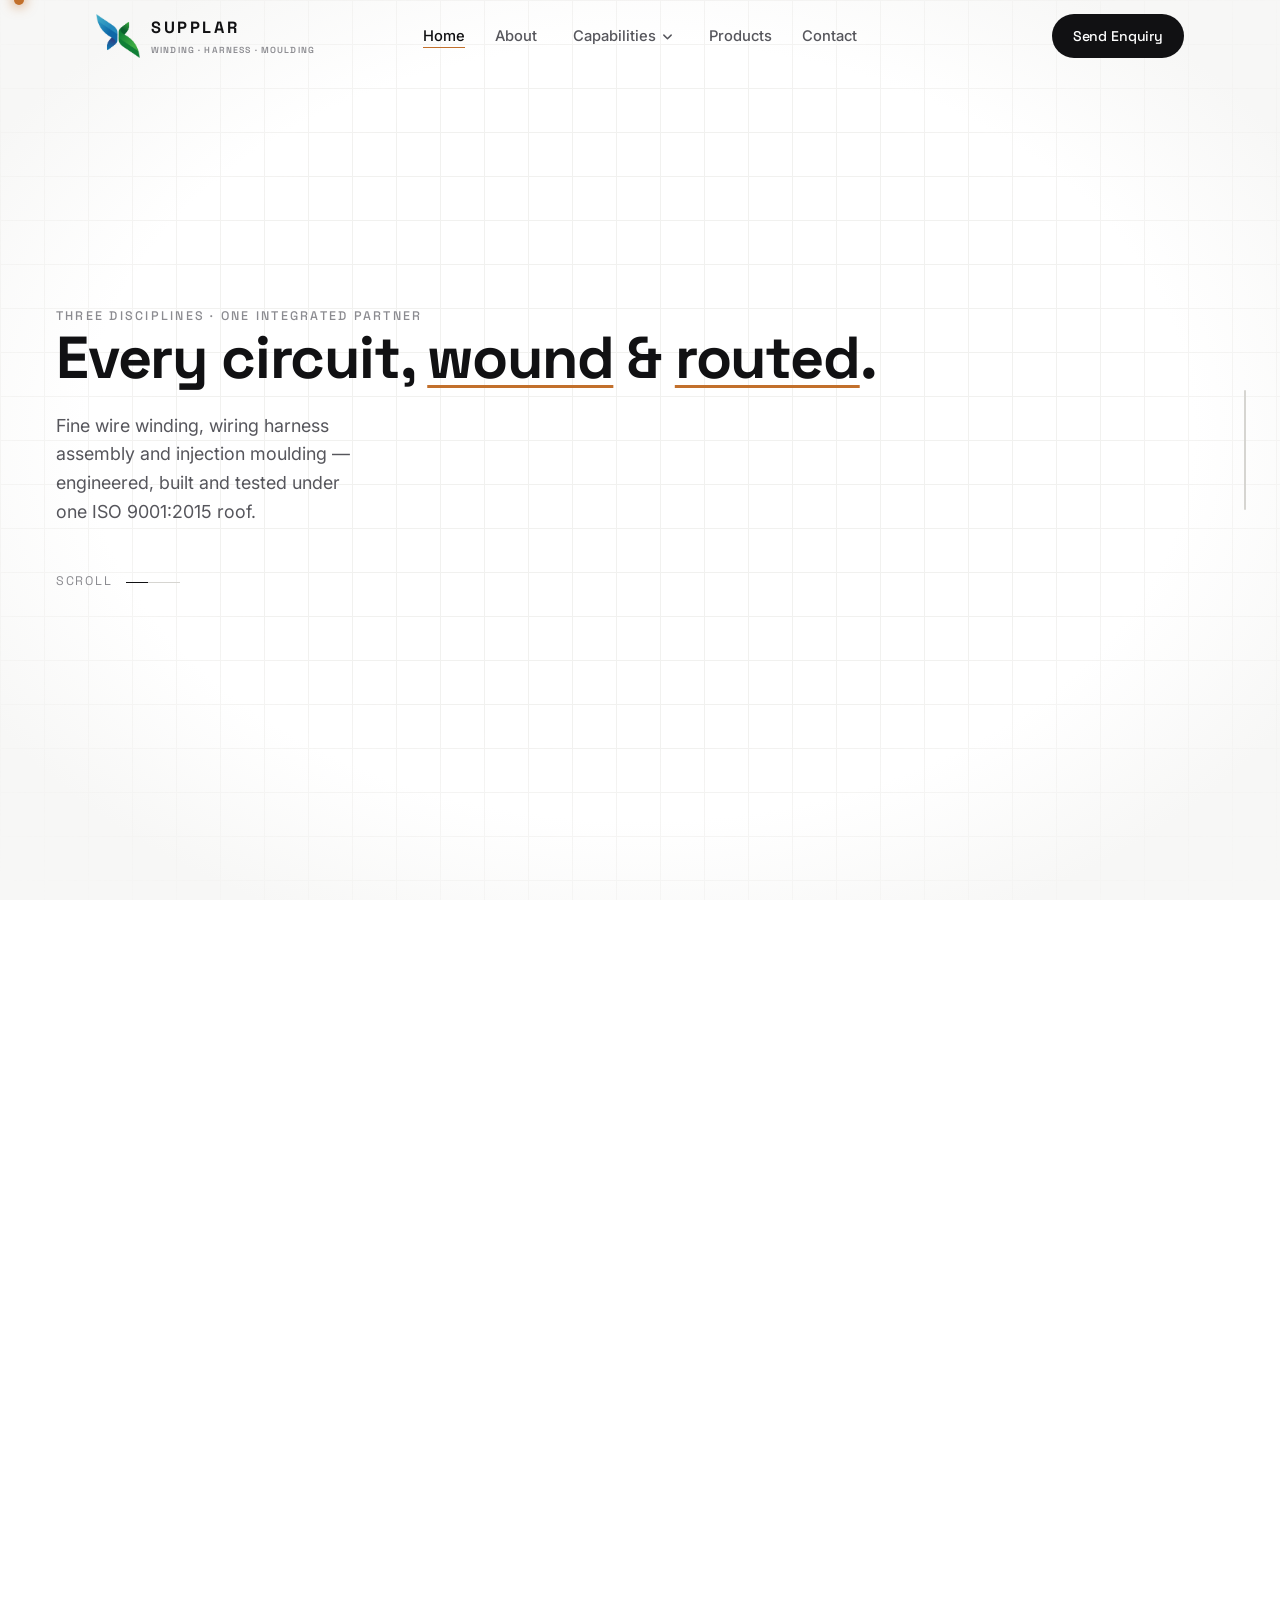
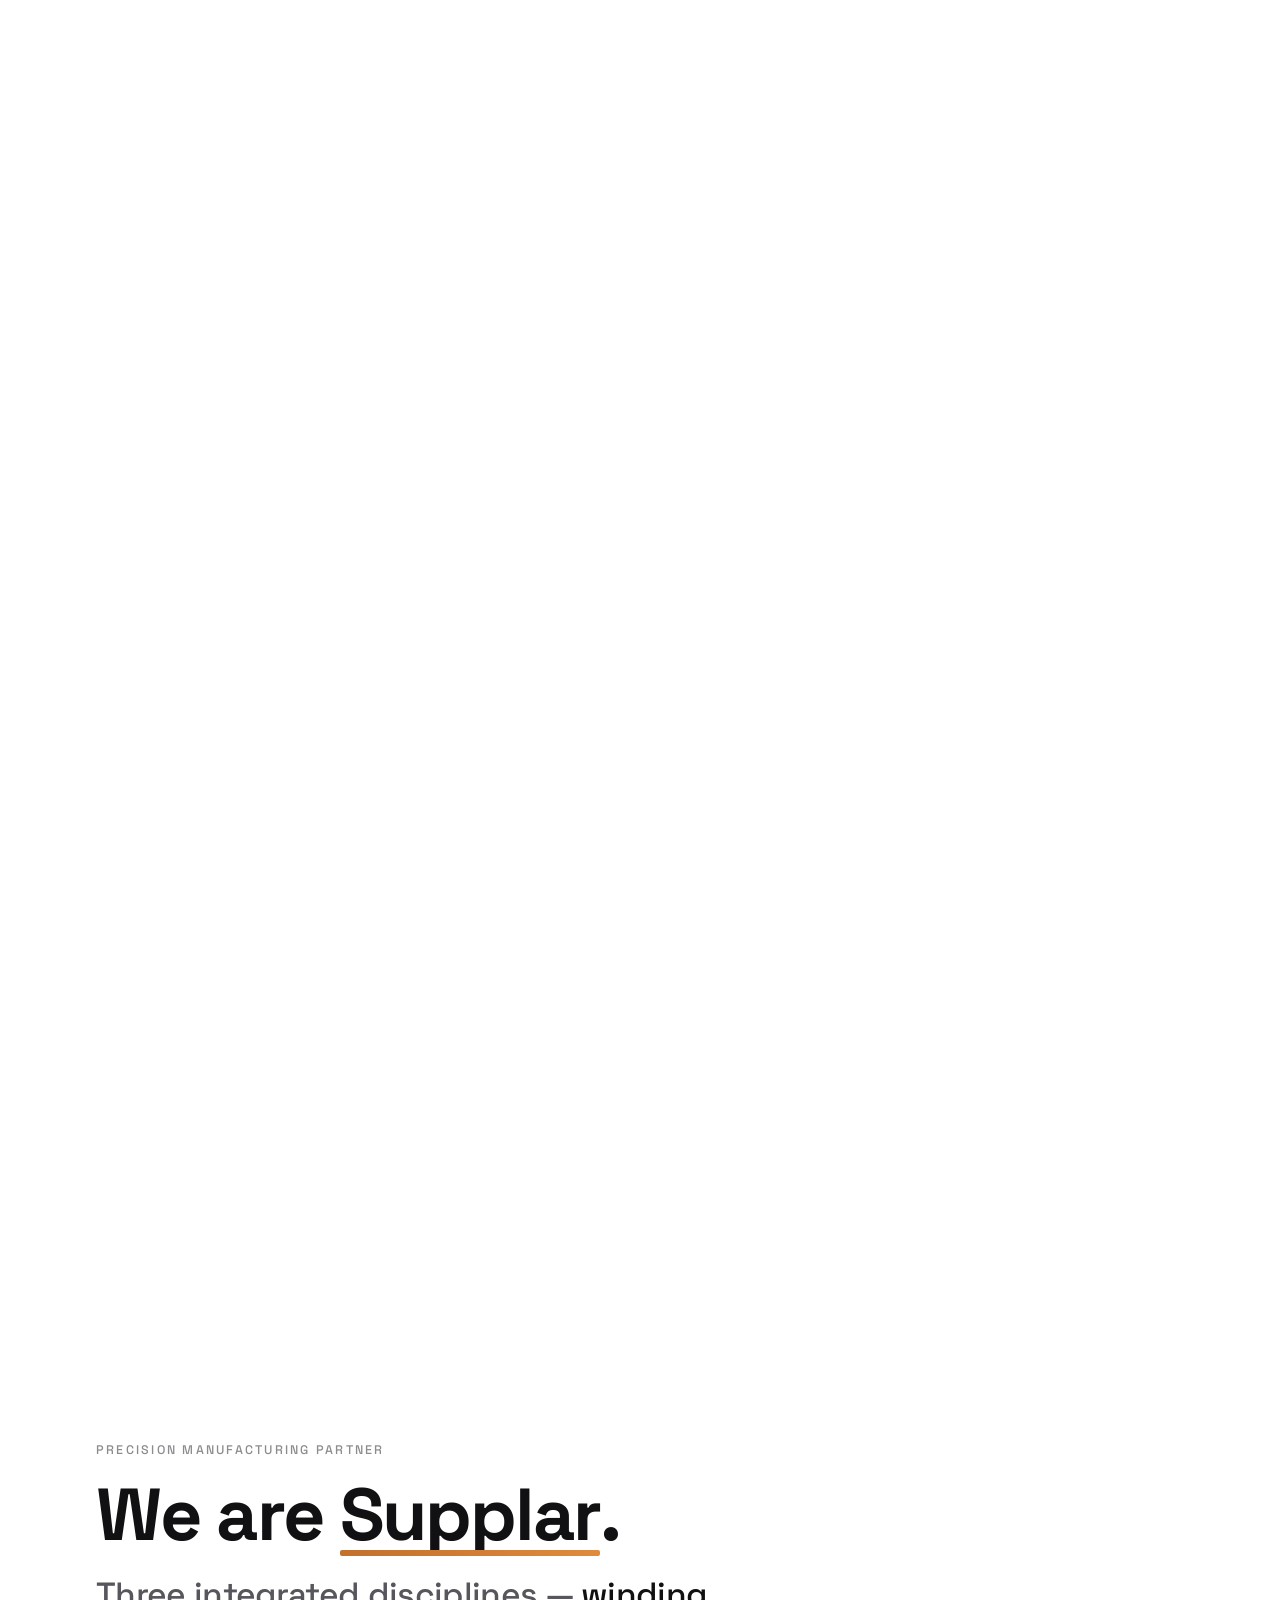
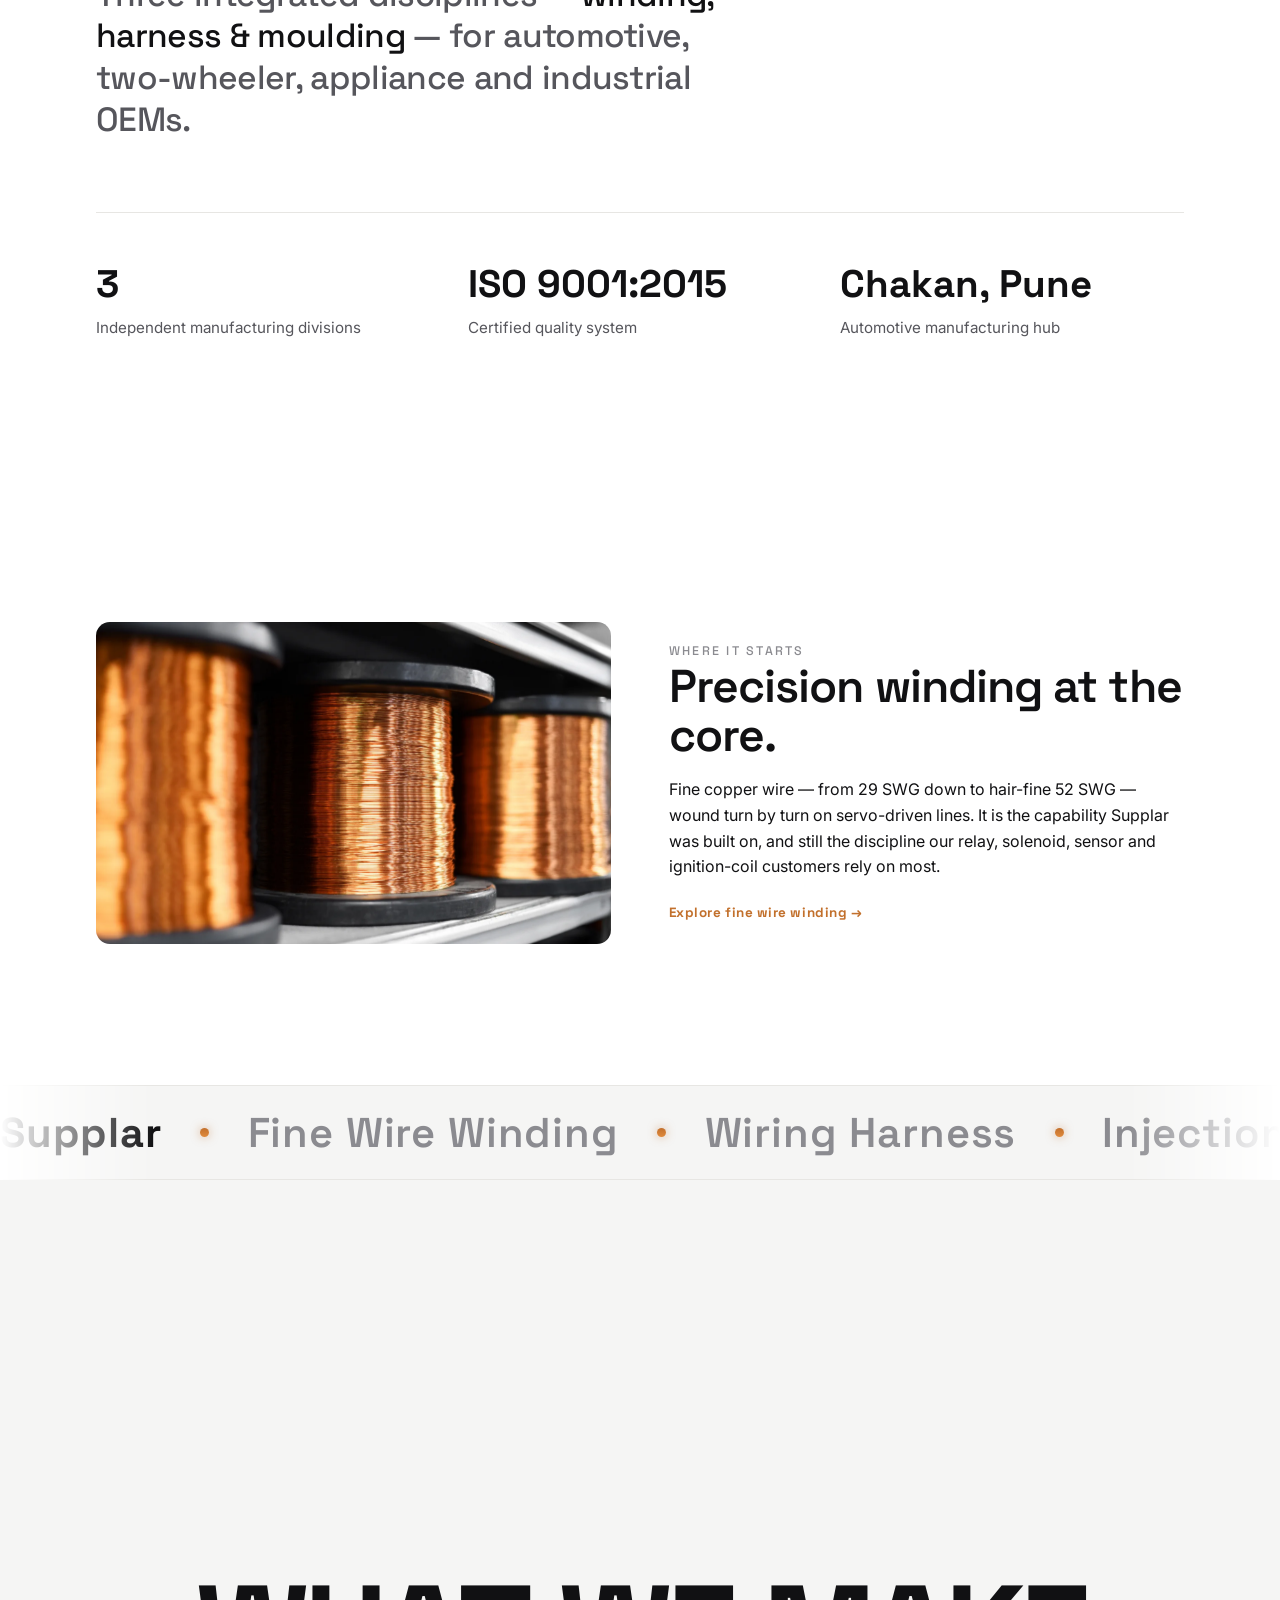
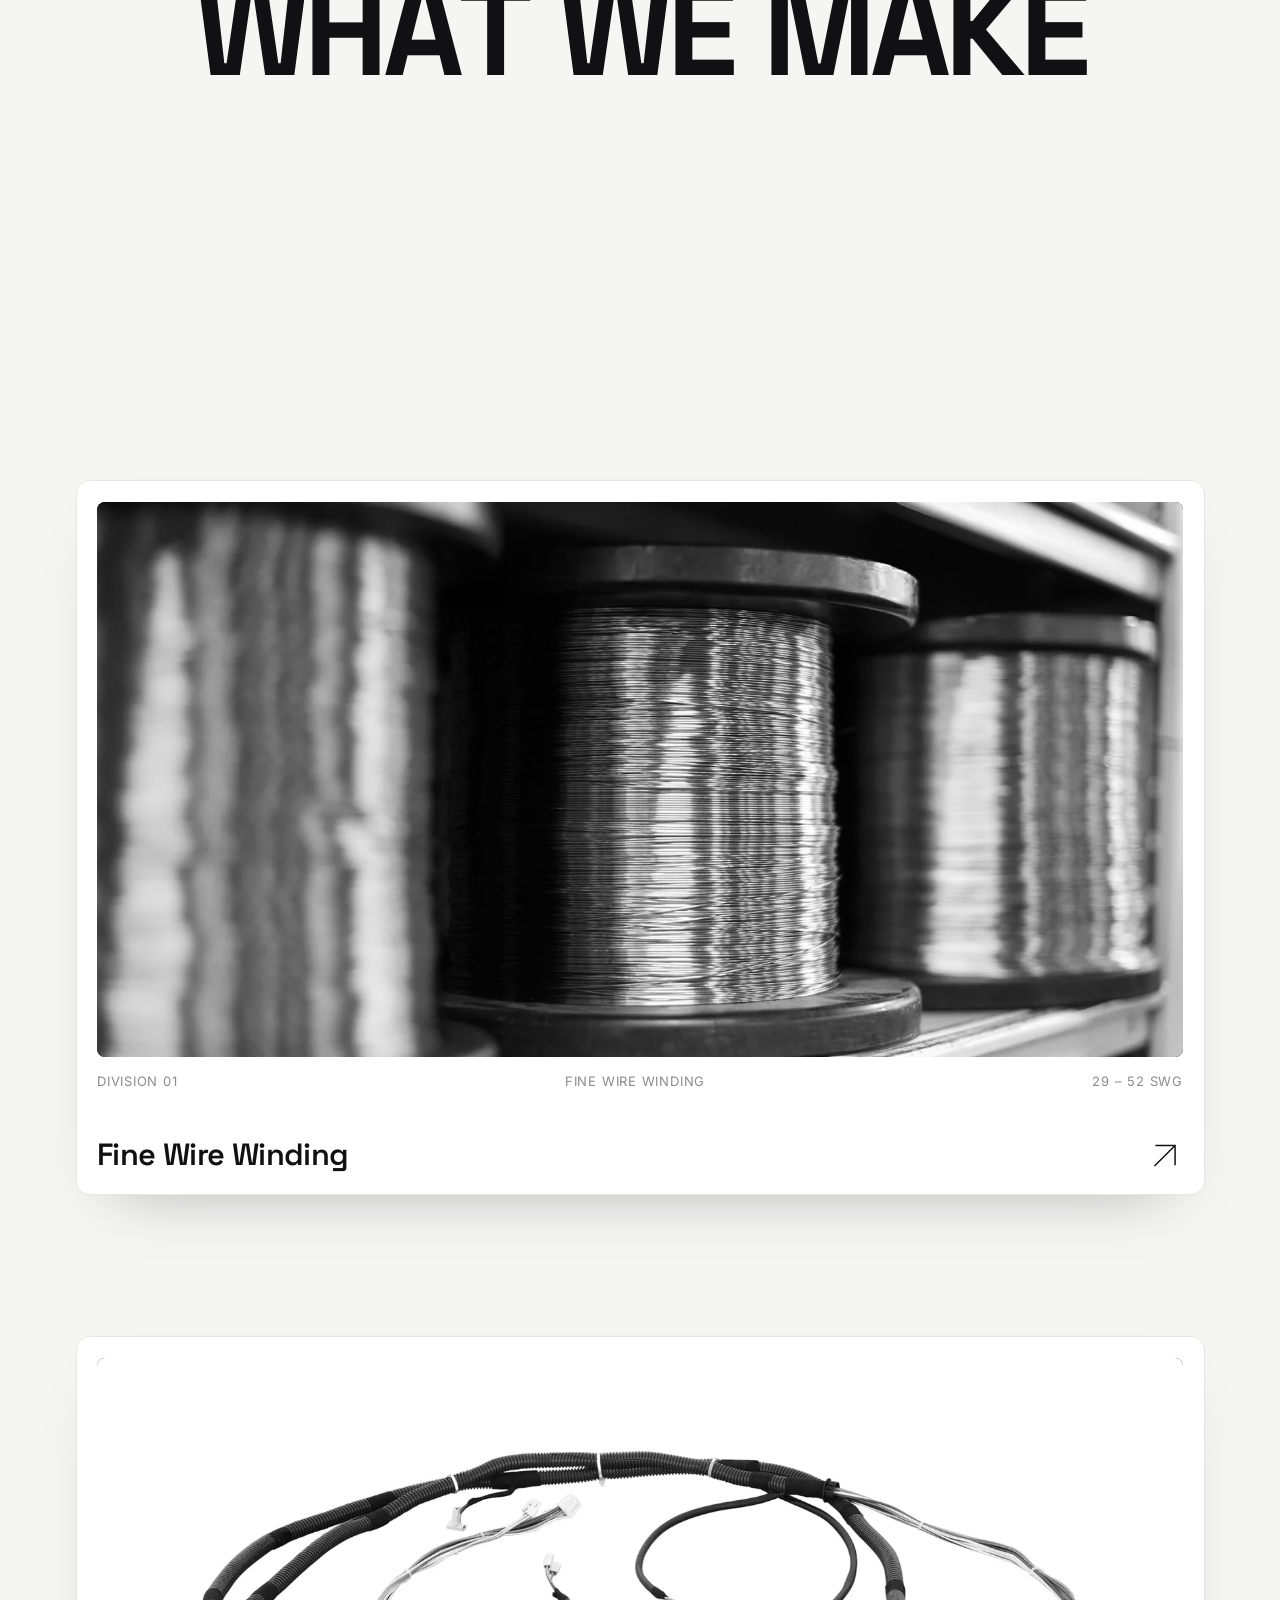
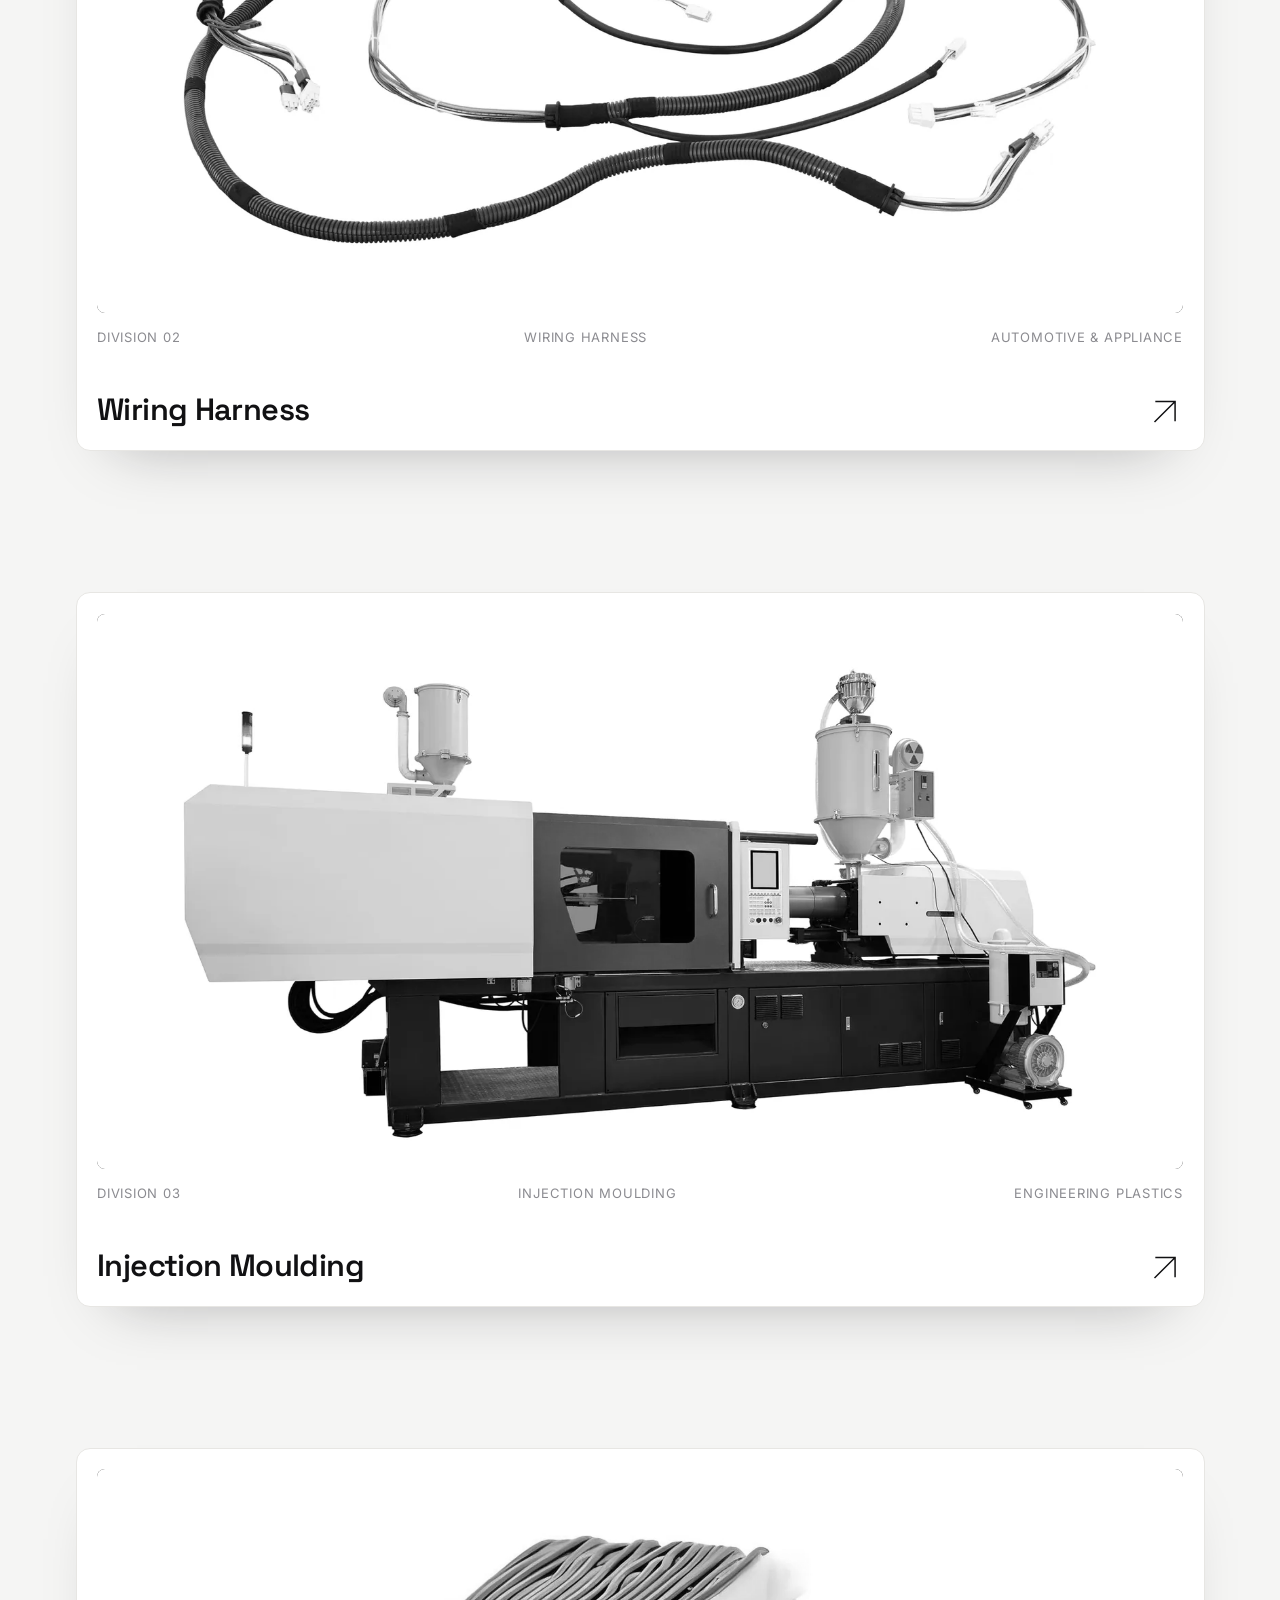
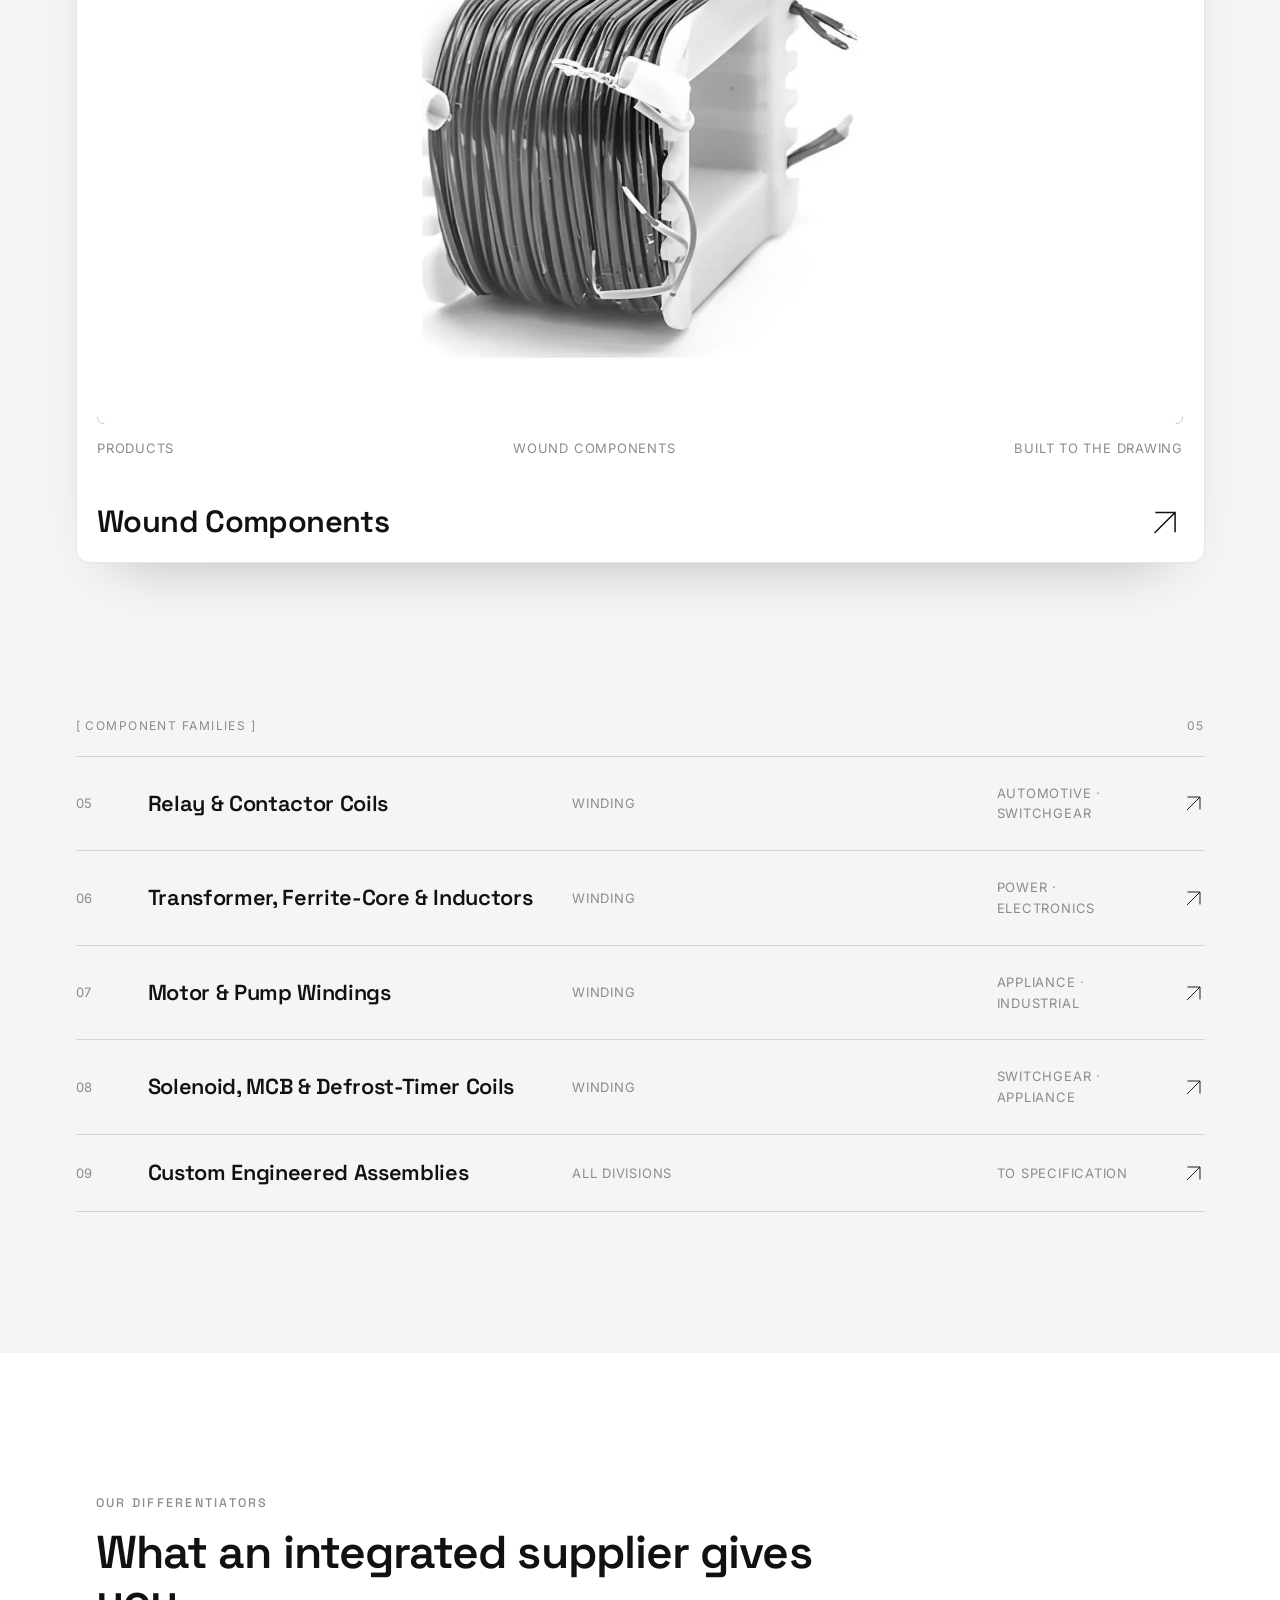
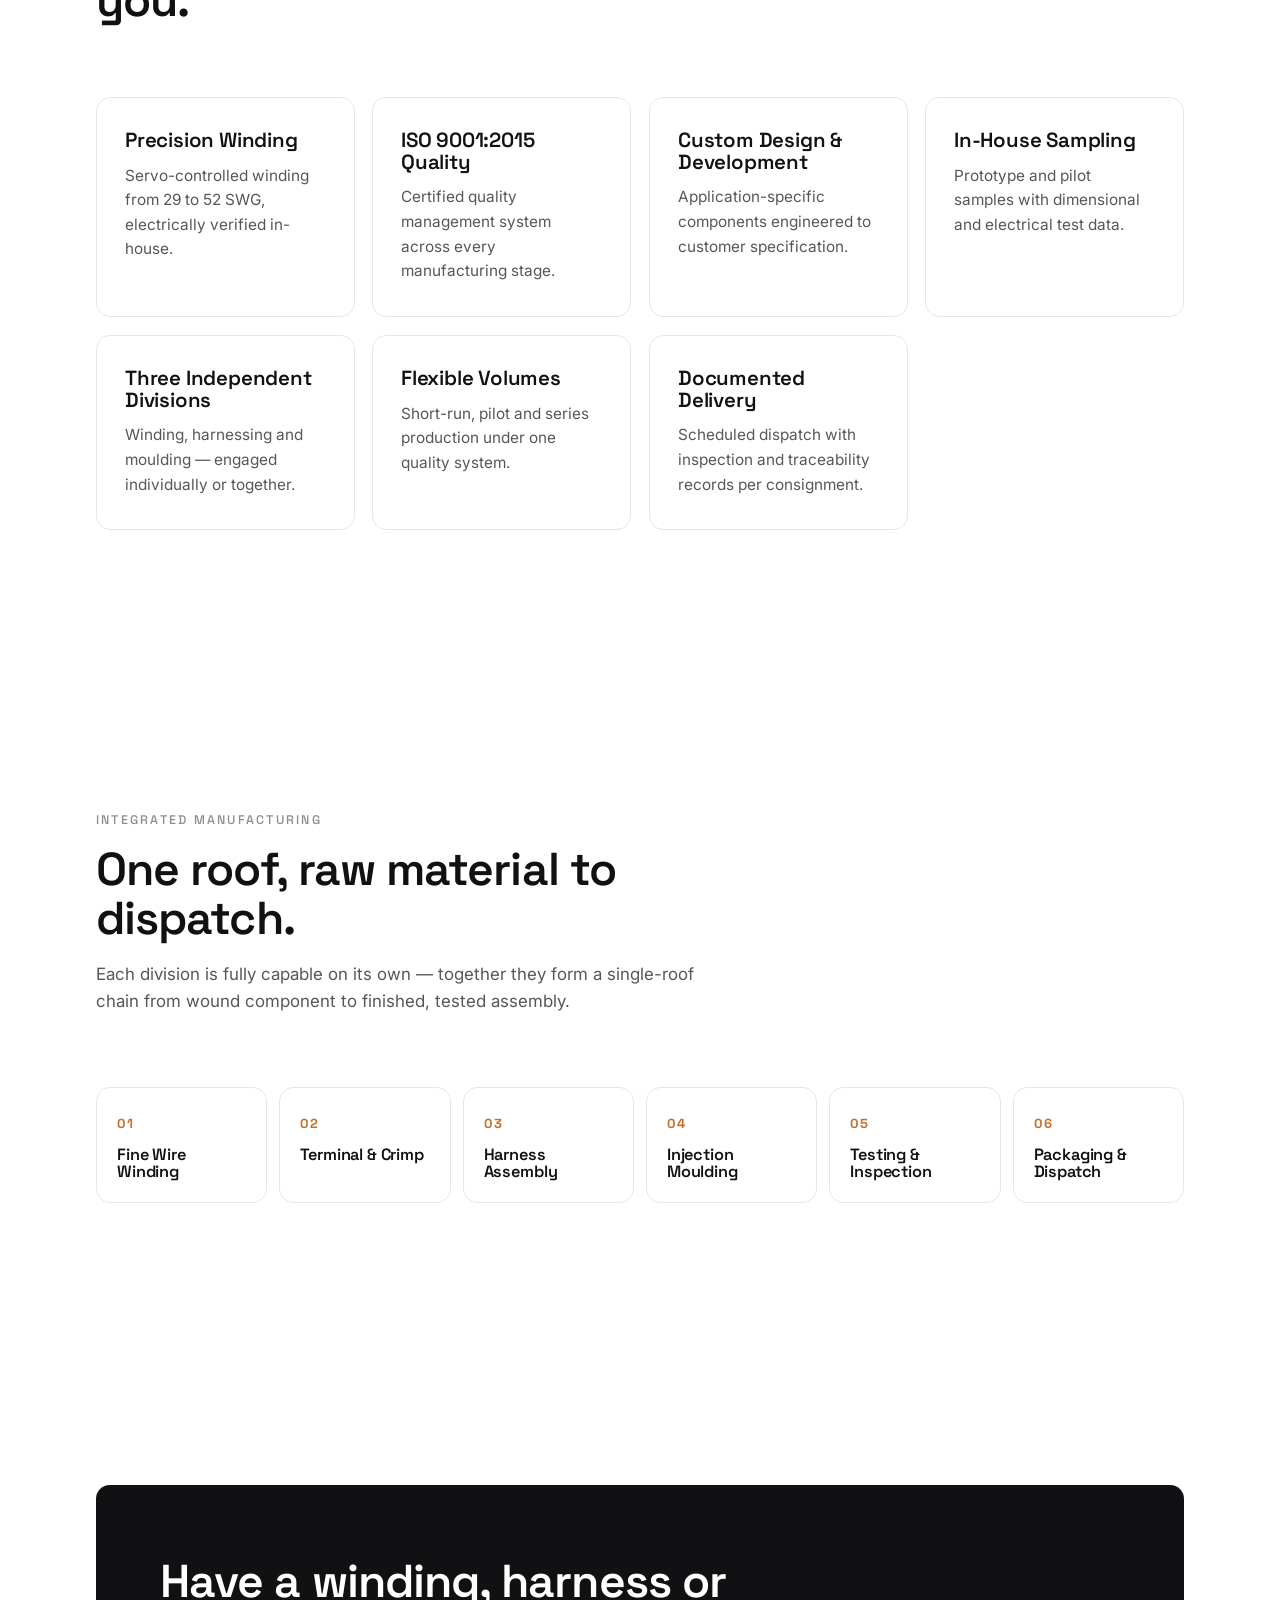
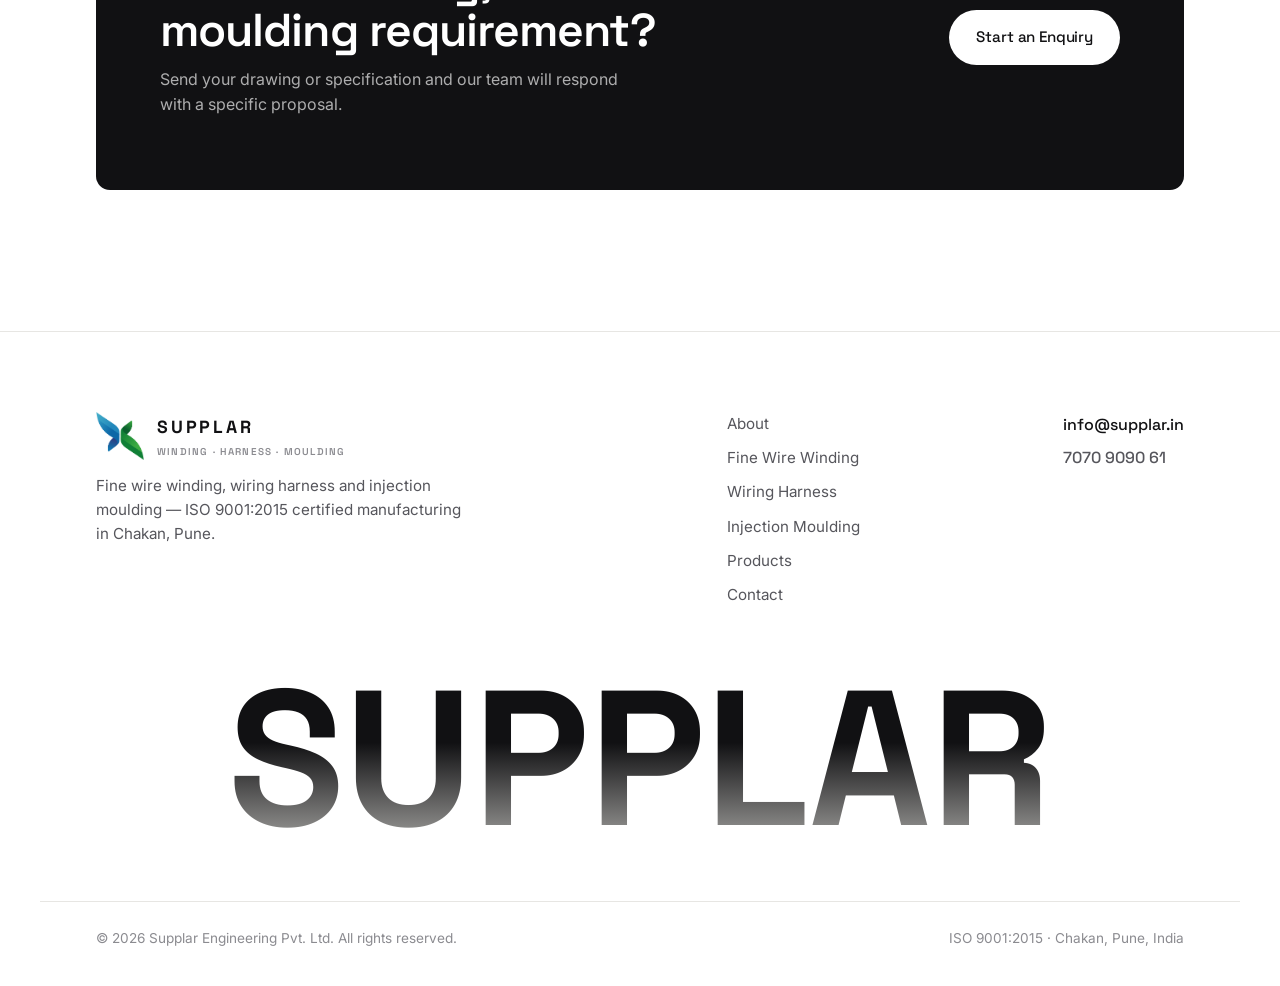
==== index.html @ 8674ad0c "Restore the 'What we make' stack to its first version Back to the 3 November behaviour: plain photos" ====
<!doctype html>
<html lang="en">
  <head>
    <meta charset="UTF-8" />
    <meta name="viewport" content="width=device-width, initial-scale=1.0" />
    <title>Supplar Engineering — Winding, Wiring Harness &amp; Injection Moulding</title>
    <meta
      name="description"
      content="Supplar Engineering Pvt. Ltd. — three precision manufacturing disciplines under one ISO 9001:2015 roof in Chakan, Pune: fine wire winding (29–52 SWG), wiring harness assembly and injection moulding."
    />
    <link rel="preconnect" href="https://fonts.googleapis.com" />
    <link rel="preconnect" href="https://fonts.gstatic.com" crossorigin />
    <link
      href="https://fonts.googleapis.com/css2?family=Inter:wght@400;500;600&family=Space+Grotesk:wght@400;500;600;700&display=swap"
      rel="stylesheet"
    />
    <link rel="icon" type="image/png" href="logo-mark.png" />
    <link rel="stylesheet" href="styles.css?v=20261119b" />
    <link rel="canonical" href="https://supplar.in/" />
    <meta property="og:type" content="website" />
    <meta property="og:site_name" content="Supplar Engineering" />
    <meta property="og:url" content="https://supplar.in/" />
    <meta property="og:image" content="https://supplar.in/images/share-home-1200x630.jpg" />
    <meta name="twitter:card" content="summary" />
    <script type="application/ld+json">
    {
      "@context": "https://schema.org",
      "@type": "Organization",
      "name": "Supplar Engineering Pvt. Ltd.",
      "alternateName": "Supplar",
      "url": "https://supplar.in",
      "logo": "https://supplar.in/logo-mark.png",
      "email": "info@supplar.in",
      "telephone": "+91-7070-909061",
      "description": "Fine wire winding, wiring harness assembly and injection moulding — ISO 9001:2015 certified manufacturing in Chakan, Pune.",
      "address": {
        "@type": "PostalAddress",
        "streetAddress": "Plot No. 20, Gat No. 249/2A, Kharabwadi, Behind Toll Plaza, Chakan",
        "addressLocality": "Pune",
        "addressRegion": "Maharashtra",
        "postalCode": "410501",
        "addressCountry": "IN"
      },
      "areaServed": "IN"
    }
    </script>
  </head>
  <body>
    <div id="page-progress" aria-hidden="true"></div>

    <!-- ─── HEADER ──────────────────────────────────────────────────────────── -->
    <header class="site-header" id="site-header">
      <div class="container header-row">
        <a class="brand" href="index.html" aria-label="Supplar Engineering — home">
          <img class="brand-mark" src="logo-mark.png" alt="" aria-hidden="true" width="44" height="44" />
          <span class="brand-copy"><span class="brand-name">SUPPLAR</span><span class="brand-descriptor">Winding · Harness · Moulding</span></span>
        </a>

        <nav class="site-nav" id="site-nav" aria-label="Primary">
          <a href="index.html" class="is-current">Home</a>
          <a href="about.html">About</a>
          <div class="has-dropdown">
            <button class="dropdown-toggle" type="button" aria-expanded="false" aria-haspopup="true">Capabilities
              <svg viewBox="0 0 12 12" aria-hidden="true"><path d="M2 4.5l4 4 4-4" stroke="currentColor" stroke-width="1.6" fill="none" stroke-linecap="round" stroke-linejoin="round"/></svg>
            </button>
            <div class="dropdown">
              <a href="winding.html"><span><span class="dd-num">01</span> Fine Wire Winding</span><small>Precision coil winding · 29–52 SWG</small></a>
              <a href="harness.html"><span><span class="dd-num">02</span> Wiring Harness</span><small>Custom-engineered assemblies</small></a>
              <a href="moulding.html"><span><span class="dd-num">03</span> Injection Moulding</span><small>Engineered plastic components</small></a>
            </div>
          </div>
          <a href="products.html">Products</a>
          <a href="contact.html">Contact</a>
        </nav>

        <div class="header-actions">
          <a class="button button-solid button-sm" href="contact.html">Send Enquiry</a>
          <button
            class="menu-toggle"
            type="button"
            aria-expanded="false"
            aria-controls="site-nav"
            aria-label="Toggle menu"
          >
            <span></span><span></span><span></span>
          </button>
        </div>
      </div>
    </header>

    <main id="top">

      <!-- one continuous copper wire routed down the whole page (JS-driven) -->
      <div class="wirepath" id="wirepath" aria-hidden="true">
        <div class="wp-track"></div>
        <div class="wp-fill"></div>
        <div class="wp-dot"></div>
      </div>

      <!-- ─── PINNED HERO SHOWCASE (harness → winding scroll animation) ──────── -->
      <section class="showcase" id="showcase">
        <div class="showcase-sticky">

          <!-- Blueprint grid backdrop -->
          <div class="hx-grid" aria-hidden="true"></div>

          <!-- Scroll-driven engineering animation: harness → winding -->
          <div class="hx-art" aria-hidden="true">
            <svg id="hx-svg" viewBox="0 0 1200 560" fill="none">
              <defs>
                <linearGradient id="hx-core" x1="0" y1="0" x2="0" y2="1">
                  <stop offset="0" stop-color="#43434a"/><stop offset="0.5" stop-color="#9a9aa2"/>
                  <stop offset="1" stop-color="#3a3a40"/>
                </linearGradient>
              </defs>

              <!-- ACT 1+2 : HARNESS -->
              <g id="hx-harness-scene">
                <g>
                  <path class="hx-ghost" style="stroke-width:5" d="M214,286 C 420,272 600,300 1078,286"/>
                  <path class="hx-ghost" style="stroke-width:3" d="M388,283 C388,210 388,190 388,132"/>
                  <path class="hx-ghost" style="stroke-width:3" d="M556,290 C556,366 556,392 556,452"/>
                  <path class="hx-ghost" style="stroke-width:3" d="M728,284 C728,210 728,190 728,132"/>
                  <path class="hx-ghost" style="stroke-width:3" d="M880,288 C880,366 880,392 880,452"/>
                </g>
                <g class="hx-node hx-ecu" data-seg="0.24,0.34"><rect x="66" y="232" width="150" height="112" rx="11"/><text class="t" x="141" y="293">ECU</text></g>
                <path class="hx-wire hx-trunk"  data-seg="0.05,0.34" d="M214,286 C 420,272 600,300 1078,286"/>
                <path class="hx-wire hx-branch" data-seg="0.14,0.40" d="M388,283 C388,210 388,190 388,132"/>
                <path class="hx-wire hx-branch" data-seg="0.18,0.44" d="M556,290 C556,366 556,392 556,452"/>
                <path class="hx-wire hx-branch" data-seg="0.22,0.48" d="M728,284 C728,210 728,190 728,132"/>
                <path class="hx-wire hx-branch" data-seg="0.26,0.52" d="M880,288 C880,366 880,392 880,452"/>
                <path class="hx-flow hx-trunk"  d="M214,286 C 420,272 600,300 1078,286"/>
                <path class="hx-flow hx-branch" d="M388,283 C388,210 388,190 388,132"/>
                <path class="hx-flow hx-branch" d="M556,290 C556,366 556,392 556,452"/>
                <path class="hx-flow hx-branch" d="M728,284 C728,210 728,190 728,132"/>
                <path class="hx-flow hx-branch" d="M880,288 C880,366 880,392 880,452"/>
                <g class="hx-node" data-seg="0.34,0.44"><rect x="346" y="78" width="84" height="52" rx="9"/><circle class="pin" cx="374" cy="104" r="3.4"/><circle class="pin" cx="388" cy="104" r="3.4"/><circle class="pin" cx="402" cy="104" r="3.4"/></g>
                <g class="hx-node" data-seg="0.38,0.48"><rect x="514" y="452" width="84" height="52" rx="9"/><circle class="pin" cx="542" cy="478" r="3.4"/><circle class="pin" cx="556" cy="478" r="3.4"/><circle class="pin" cx="570" cy="478" r="3.4"/></g>
                <g class="hx-node" data-seg="0.42,0.52"><rect x="686" y="78" width="84" height="52" rx="9"/><circle class="pin" cx="714" cy="104" r="3.4"/><circle class="pin" cx="728" cy="104" r="3.4"/><circle class="pin" cx="742" cy="104" r="3.4"/></g>
                <g class="hx-node" data-seg="0.46,0.56"><rect x="838" y="452" width="84" height="52" rx="9"/><circle class="pin" cx="866" cy="478" r="3.4"/><circle class="pin" cx="880" cy="478" r="3.4"/><circle class="pin" cx="894" cy="478" r="3.4"/></g>
                <g class="hx-node" data-seg="0.30,0.40"><rect x="1056" y="258" width="60" height="58" rx="9"/><circle class="pin" cx="1086" cy="278" r="3.6"/><circle class="pin" cx="1086" cy="296" r="3.6"/></g>

                <!-- continuity check ticks (appear as current reaches each connector) -->
                <g class="hx-tick" data-seg="0.46,0.50" transform="translate(444,70)"><circle r="9"/><path d="M-3.5,0.5 L-1,3 L4,-3"/></g>
                <g class="hx-tick" data-seg="0.48,0.52" transform="translate(612,446)"><circle r="9"/><path d="M-3.5,0.5 L-1,3 L4,-3"/></g>
                <g class="hx-tick" data-seg="0.50,0.54" transform="translate(786,70)"><circle r="9"/><path d="M-3.5,0.5 L-1,3 L4,-3"/></g>
                <g class="hx-tick" data-seg="0.52,0.56" transform="translate(936,446)"><circle r="9"/><path d="M-3.5,0.5 L-1,3 L4,-3"/></g>
                <g class="hx-tick" data-seg="0.54,0.58" transform="translate(1130,250)"><circle r="9"/><path d="M-3.5,0.5 L-1,3 L4,-3"/></g>
              </g>

              <!-- ACT 3 : WINDING -->
              <g id="hx-winding-scene">
                <path class="hx-lead" d="M392,280 C320,300 300,360 300,420"/>
                <path class="hx-lead" d="M808,280 C880,300 900,360 900,420"/>
                <rect x="382" y="222" width="436" height="116" rx="22" fill="url(#hx-core)"/>
                <g id="hx-rings"></g>
                <path class="hx-feed" id="hx-feeder" d="M-7,200 h14 l-7,11 z"/>
                <text class="hx-turns" text-anchor="middle">
                  <tspan class="n" id="hx-turns-n" x="600" y="150">0</tspan>
                  <tspan class="k" x="600" y="178">TURNS WOUND</tspan>
                </text>
              </g>
              <!-- ACT 4 : ANATOMY (detailed harness, scroll-revealed) -->
              <g id="hx-anatomy-scene" opacity="0" transform="translate(170,22) scale(0.86)">
<!-- MAIN TRUNK -->
              <path class="hb-wire hb-trunk" d="M150,318 C 280,310 360,316 440,322 C 540,329 610,330 690,330 L 798,330"/>
              <path class="hb-core" d="M156,318 C 280,311 360,317 440,323 C 540,330 610,331 690,331 L 792,331"/>
              <!-- left loose wires -->
              <path class="hb-wire hb-branch" d="M150,318 C 118,315 104,299 82,297"/>
              <path class="hb-wire hb-branch" d="M150,322 C 118,325 104,347 82,351"/>
              <!-- branches up to housing -->
              <path class="hb-wire hb-branch" d="M352,320 C 352,252 366,206 372,182"/>
              <path class="hb-wire hb-branch" d="M404,323 C 404,252 402,206 402,182"/>
              <path class="hb-wire hb-branch" d="M452,326 C 452,252 440,206 432,182"/>
              <!-- branch down to ring terminals -->
              <path class="hb-wire hb-branch" d="M470,328 C 470,398 486,440 486,468"/>
              <path class="hb-wire hb-branch" d="M486,468 C 486,494 468,504 452,514"/>
              <path class="hb-wire hb-branch" d="M486,468 C 486,494 504,504 520,514"/>

              <!-- copper current -->
              <path class="hb-flow" d="M150,318 C 280,310 360,316 440,322 C 540,329 610,330 690,330 L 798,330"/>
              <path class="hb-flow" d="M470,328 C 470,398 486,440 486,468"/>

              <!-- wrapped wires: sheath + spiral hatch -->
              <path class="hb-wire" style="stroke:#dcdcd8;stroke-width:24" d="M690,330 H790"/>
              <g class="hb-wrap">
                <line x1="694" y1="317" x2="703" y2="343"/><line x1="705" y1="317" x2="714" y2="343"/>
                <line x1="716" y1="317" x2="725" y2="343"/><line x1="727" y1="317" x2="736" y2="343"/>
                <line x1="738" y1="317" x2="747" y2="343"/><line x1="749" y1="317" x2="758" y2="343"/>
                <line x1="760" y1="317" x2="769" y2="343"/><line x1="771" y1="317" x2="780" y2="343"/>
              </g>

              <!-- cable ties -->
              <g><rect class="hb-tie" x="244" y="303" width="12" height="30" rx="5"/><path class="hb-tie" d="M255,331 q8,3 4,12"/></g>
              <g><rect class="hb-tie" x="560" y="315" width="12" height="30" rx="5"/><path class="hb-tie" d="M571,343 q8,3 4,12"/></g>
              <g><rect class="hb-tie" x="471" y="404" width="30" height="12" rx="5"/><path class="hb-tie" d="M499,415 q3,8 12,4"/></g>

              <!-- branching point -->
              <circle class="hb-node" cx="470" cy="328" r="6"/>

              <!-- connector housing (top) -->
              <rect class="hb-boot" x="356" y="168" width="94" height="20" rx="6"/>
              <rect class="hb-housing" x="342" y="104" width="120" height="68" rx="10"/>
              <rect class="hb-face" x="342" y="92" width="120" height="26" rx="9"/>
              <rect class="hb-housing-2" x="392" y="80" width="20" height="14" rx="3"/>
              <g class="hb-pin"><circle cx="366" cy="105" r="3.4"/><circle cx="390" cy="105" r="3.4"/><circle cx="414" cy="105" r="3.4"/><circle cx="438" cy="105" r="3.4"/></g>

              <!-- assembly connector (right) -->
              <rect class="hb-boot" x="790" y="320" width="20" height="22" rx="5"/>
              <rect class="hb-housing" x="806" y="300" width="80" height="60" rx="9"/>
              <rect class="hb-housing-2" x="806" y="300" width="16" height="60" rx="9"/>
              <g class="hb-pin"><circle cx="890" cy="316" r="3.2"/><circle cx="890" cy="330" r="3.2"/><circle cx="890" cy="344" r="3.2"/></g>

              <!-- loose terminals -->
              <rect class="hb-blade" x="62" y="290" width="16" height="14" rx="3"/><rect class="hb-blade" x="40" y="293" width="24" height="8" rx="1.5"/>
              <rect class="hb-blade" x="62" y="344" width="16" height="14" rx="3"/><rect class="hb-blade" x="40" y="347" width="24" height="8" rx="1.5"/>

              <!-- ring terminals -->
              <g><path class="hb-lug" d="M452,514 l-8,7"/><circle class="hb-ring" cx="440" cy="528" r="11"/><circle class="hb-ring-h" cx="440" cy="528" r="4.5"/></g>
              <g><path class="hb-lug" d="M520,514 l8,7"/><circle class="hb-ring" cx="532" cy="528" r="11"/><circle class="hb-ring-h" cx="532" cy="528" r="4.5"/></g>

              <!-- labels + leaders -->
              <g class="hb-leader">
                <path d="M402,80 V64 H470"/>
                <path d="M366,250 V214"/>
                <path d="M250,301 V274 H222"/>
                <path d="M740,315 V300 H712"/>
                <path d="M848,298 V272 H812"/>
                <path d="M330,333 V420 H302"/>
                <path d="M474,336 V426 H520"/>
                <path d="M532,540 V556 H556"/>
                <path d="M50,296 H30 V250"/>
              </g>
              <text class="hb-label" x="476" y="60">Connector housing</text>
              <text class="hb-label" x="366" y="256" text-anchor="middle">Branches</text>
              <text class="hb-label" x="150" y="278">Cable ties</text>
              <text class="hb-label" x="640" y="296">Wrapped wires</text>
              <text class="hb-label" x="720" y="268">Assembly connector</text>
              <text class="hb-label" x="228" y="425" text-anchor="end">Main trunk</text>
              <text class="hb-label" x="524" y="430">Branching point</text>
              <text class="hb-label" x="560" y="561">Ring terminal</text>
              <text class="hb-label" x="18" y="245">Loose terminal</text>
              </g>
            </svg>
          </div>

          <!-- Overlay copy -->
          <div class="hx-hero" id="hx-hero">
            <p class="eyebrow">Three disciplines · One integrated partner</p>
            <h1 class="hero-title">Every circuit, <span class="hx-u">wound</span> &amp; <span class="hx-u">routed</span>.</h1>
            <p class="hero-lead">
              Fine wire winding, wiring harness assembly and injection moulding —
              engineered, built and tested under one ISO 9001:2015 roof.
            </p>
            <div class="hero-cue" aria-hidden="true">
              <span>Scroll</span><span class="cue-line"></span>
            </div>
          </div>

          <div class="hx-card" id="hx-card-harness">
            <span class="hx-idx">02 — Wiring Harness</span>
            <h2>Engineered cable architecture.</h2>
            <a class="button button-solid button-sm" href="harness.html">Explore harnesses</a>
          </div>

          <div class="hx-card hx-left" id="hx-card-winding">
            <span class="hx-idx">01 — Fine Wire Winding</span>
            <h2>Copper, turn by turn.</h2>
            <a class="button button-solid button-sm" href="winding.html">See what we build</a>
          </div>

          <!-- Stage progress -->
          <div class="stage-progress" aria-hidden="true">
            <div class="stage-progress-fill" id="stage-progress-fill"></div>
          </div>
        </div>
      </section>

      <!-- ─── INTRO STATEMENT ─────────────────────────────────────────────────── -->
      <section class="section intro-section">
        <div class="container intro-grid">
          <div class="intro-lead reveal">
            <p class="eyebrow">Precision manufacturing partner</p>
            <h2 class="intro-brand">We are <span class="brand-em">Supplar</span>.</h2>
            <p class="intro-statement">
              Three integrated disciplines — <em>winding, harness &amp; moulding</em> —
              for automotive, two-wheeler, appliance and industrial OEMs.
            </p>
          </div>
          <div class="stat-row reveal">
            <div class="stat">
              <strong>3</strong>
              <span>Independent manufacturing divisions</span>
            </div>
            <div class="stat">
              <strong>ISO 9001:2015</strong>
              <span>Certified quality system</span>
            </div>
            <div class="stat">
              <strong>Chakan, Pune</strong>
              <span>Automotive manufacturing hub</span>
            </div>
          </div>
        </div>
      </section>

      <!-- ─── SPLIT FEATURE ───────────────────────────────────────────────────── -->
      <section class="section">
        <div class="container media-split reveal">
          <figure class="ms-media ms-media--drift">
            <img src="images/enamelled-copper-wire-spools-1600.webp" alt="Enamelled copper wire spools on the Supplar winding floor" width="1600" height="1067" loading="lazy" />
          </figure>
          <div class="ms-body">
            <p class="eyebrow">Where it starts</p>
            <h2>Precision winding at the core.</h2>
            <p class="prose">Fine copper wire — from 29 SWG down to hair-fine 52 SWG — wound turn by turn on servo-driven lines. It is the capability Supplar was built on, and still the discipline our relay, solenoid, sensor and ignition-coil customers rely on most.</p>
            <a class="hx-idx" href="winding.html" style="display:inline-block;margin-top:22px;">Explore fine wire winding →</a>
          </div>
        </div>
      </section>

      <!-- ─── BRAND RIBBON ────────────────────────────────────────────────────── -->
      <div class="brand-marquee" aria-hidden="true">
        <div class="marquee-track">
          <div class="mq-group">
            <span class="mq-name">Supplar</span><i class="mq-dot"></i>
            <span class="mq-word">Fine Wire Winding</span><i class="mq-dot"></i>
            <span class="mq-word">Wiring Harness</span><i class="mq-dot"></i>
            <span class="mq-word">Injection Moulding</span><i class="mq-dot"></i>
            <span class="mq-name">Supplar</span><i class="mq-dot"></i>
            <span class="mq-word">Fine Wire Winding</span><i class="mq-dot"></i>
            <span class="mq-word">Wiring Harness</span><i class="mq-dot"></i>
            <span class="mq-word">Injection Moulding</span><i class="mq-dot"></i>
          </div>
          <div class="mq-group" aria-hidden="true">
            <span class="mq-name">Supplar</span><i class="mq-dot"></i>
            <span class="mq-word">Fine Wire Winding</span><i class="mq-dot"></i>
            <span class="mq-word">Wiring Harness</span><i class="mq-dot"></i>
            <span class="mq-word">Injection Moulding</span><i class="mq-dot"></i>
            <span class="mq-name">Supplar</span><i class="mq-dot"></i>
            <span class="mq-word">Fine Wire Winding</span><i class="mq-dot"></i>
            <span class="mq-word">Wiring Harness</span><i class="mq-dot"></i>
            <span class="mq-word">Injection Moulding</span><i class="mq-dot"></i>
          </div>
        </div>
      </div>

      <!-- ─── THREE DIVISIONS (sticky title + stacking cards) ─────────────────── -->
      <section class="stack" id="divisions" aria-labelledby="stack-title">
        <h2 class="stack__title" id="stack-title" aria-label="What we make"></h2>
        <ul class="stack__cards">
            <li class="stack__card" style="--i:0;">
              <a href="winding.html" class="stack__link">
                <div class="stack__media"><img class="stack__img" src="images/enamelled-copper-wire-spools-1600.webp" alt="Enamelled copper wire spools" width="1600" height="1067" loading="lazy" /></div>
                <div class="stack__meta"><span>Division 01</span><span>Fine wire winding</span><span>29 – 52 SWG</span></div>
                <div class="stack__foot"><h3 class="stack__name">Fine Wire Winding</h3><svg class="stack__arrow" viewBox="0 0 38 38" fill="none" stroke="currentColor" stroke-width="1.5" aria-hidden="true"><path d="M9.5 30.08 30.08 9.5M10.32 9.5h19.76v19.76"/></svg></div>
              </a>
            </li>
            <li class="stack__card" style="--i:1;">
              <a href="harness.html" class="stack__link">
                <div class="stack__media"><img class="stack__img" src="images/automotive-wiring-harness-ecu-1600.webp" alt="Automotive wiring harness routed to an ECU" width="1600" height="1067" loading="lazy" /></div>
                <div class="stack__meta"><span>Division 02</span><span>Wiring harness</span><span>Automotive &amp; appliance</span></div>
                <div class="stack__foot"><h3 class="stack__name">Wiring Harness</h3><svg class="stack__arrow" viewBox="0 0 38 38" fill="none" stroke="currentColor" stroke-width="1.5" aria-hidden="true"><path d="M9.5 30.08 30.08 9.5M10.32 9.5h19.76v19.76"/></svg></div>
              </a>
            </li>
            <li class="stack__card" style="--i:2;">
              <a href="moulding.html" class="stack__link">
                <div class="stack__media"><img class="stack__img" src="images/horizontal-injection-moulding-machine-1600.webp" alt="Horizontal injection moulding machine" width="1600" height="1067" loading="lazy" /></div>
                <div class="stack__meta"><span>Division 03</span><span>Injection moulding</span><span>Engineering plastics</span></div>
                <div class="stack__foot"><h3 class="stack__name">Injection Moulding</h3><svg class="stack__arrow" viewBox="0 0 38 38" fill="none" stroke="currentColor" stroke-width="1.5" aria-hidden="true"><path d="M9.5 30.08 30.08 9.5M10.32 9.5h19.76v19.76"/></svg></div>
              </a>
            </li>
            <li class="stack__card" style="--i:3;">
              <a href="products.html" class="stack__link">
                <div class="stack__media stack__media--contain"><img class="stack__img" src="images/fine-wire-coil-bobbin-1600.webp" alt="Fine-wire coil on a bobbin" width="1600" height="1067" loading="lazy" /></div>
                <div class="stack__meta"><span>Products</span><span>Wound components</span><span>Built to the drawing</span></div>
                <div class="stack__foot"><h3 class="stack__name">Wound Components</h3><svg class="stack__arrow" viewBox="0 0 38 38" fill="none" stroke="currentColor" stroke-width="1.5" aria-hidden="true"><path d="M9.5 30.08 30.08 9.5M10.32 9.5h19.76v19.76"/></svg></div>
              </a>
            </li>
        </ul>
        <div class="stack__index">
          <div class="stack__index-head"><span>[ Component families ]</span><span>05</span></div>
          <ol class="stack__rows">
              <li><div class="stack__hairline" aria-hidden="true"></div>
                <a href="products.html#components" class="stack__row"><span class="stack__num">05</span><span class="stack__row-name">Relay &amp; Contactor Coils</span><span class="stack__row-meta">Winding</span><span class="stack__row-meta">Automotive · Switchgear</span><svg class="stack__arrow stack__arrow--small" viewBox="0 0 38 38" fill="none" stroke="currentColor" stroke-width="1.5" aria-hidden="true"><path d="M9.5 30.08 30.08 9.5M10.32 9.5h19.76v19.76"/></svg></a></li>
              <li><div class="stack__hairline" aria-hidden="true"></div>
                <a href="products.html#components" class="stack__row"><span class="stack__num">06</span><span class="stack__row-name">Transformer, Ferrite-Core &amp; Inductors</span><span class="stack__row-meta">Winding</span><span class="stack__row-meta">Power · Electronics</span><svg class="stack__arrow stack__arrow--small" viewBox="0 0 38 38" fill="none" stroke="currentColor" stroke-width="1.5" aria-hidden="true"><path d="M9.5 30.08 30.08 9.5M10.32 9.5h19.76v19.76"/></svg></a></li>
              <li><div class="stack__hairline" aria-hidden="true"></div>
                <a href="products.html#components" class="stack__row"><span class="stack__num">07</span><span class="stack__row-name">Motor &amp; Pump Windings</span><span class="stack__row-meta">Winding</span><span class="stack__row-meta">Appliance · Industrial</span><svg class="stack__arrow stack__arrow--small" viewBox="0 0 38 38" fill="none" stroke="currentColor" stroke-width="1.5" aria-hidden="true"><path d="M9.5 30.08 30.08 9.5M10.32 9.5h19.76v19.76"/></svg></a></li>
              <li><div class="stack__hairline" aria-hidden="true"></div>
                <a href="products.html#components" class="stack__row"><span class="stack__num">08</span><span class="stack__row-name">Solenoid, MCB &amp; Defrost-Timer Coils</span><span class="stack__row-meta">Winding</span><span class="stack__row-meta">Switchgear · Appliance</span><svg class="stack__arrow stack__arrow--small" viewBox="0 0 38 38" fill="none" stroke="currentColor" stroke-width="1.5" aria-hidden="true"><path d="M9.5 30.08 30.08 9.5M10.32 9.5h19.76v19.76"/></svg></a></li>
              <li><div class="stack__hairline" aria-hidden="true"></div>
                <a href="contact.html" class="stack__row"><span class="stack__num">09</span><span class="stack__row-name">Custom Engineered Assemblies</span><span class="stack__row-meta">All divisions</span><span class="stack__row-meta">To specification</span><svg class="stack__arrow stack__arrow--small" viewBox="0 0 38 38" fill="none" stroke="currentColor" stroke-width="1.5" aria-hidden="true"><path d="M9.5 30.08 30.08 9.5M10.32 9.5h19.76v19.76"/></svg></a></li>
          </ol>
          <div class="stack__hairline" aria-hidden="true"></div>
        </div>
      </section>

      <!-- ─── WHY SUPPLAR (differentiators) ───────────────────────────────────── -->
      <section class="section" id="why">
        <div class="container">
          <div class="section-heading reveal">
            <p class="eyebrow">Our Differentiators</p>
            <h2>What an integrated supplier gives you.</h2>
          </div>
          <div class="card-grid reveal">
            <div class="card">
              <h3>Precision Winding</h3>
              <p>Servo-controlled winding from 29 to 52 SWG, electrically verified in-house.</p>
            </div>
            <div class="card">
              <h3>ISO 9001:2015 Quality</h3>
              <p>Certified quality management system across every manufacturing stage.</p>
            </div>
            <div class="card">
              <h3>Custom Design &amp; Development</h3>
              <p>Application-specific components engineered to customer specification.</p>
            </div>
            <div class="card">
              <h3>In-House Sampling</h3>
              <p>Prototype and pilot samples with dimensional and electrical test data.</p>
            </div>
            <div class="card">
              <h3>Three Independent Divisions</h3>
              <p>Winding, harnessing and moulding — engaged individually or together.</p>
            </div>
            <div class="card">
              <h3>Flexible Volumes</h3>
              <p>Short-run, pilot and series production under one quality system.</p>
            </div>
            <div class="card">
              <h3>Documented Delivery</h3>
              <p>Scheduled dispatch with inspection and traceability records per consignment.</p>
            </div>
          </div>
        </div>
      </section>

      <!-- ─── INTEGRATED MANUFACTURING CHAIN ──────────────────────────────────── -->
      <section class="section" id="integrated">
        <div class="container">
          <div class="section-heading reveal">
            <p class="eyebrow">Integrated Manufacturing</p>
            <h2>One roof, raw material to dispatch.</h2>
            <p class="section-sub">
              Each division is fully capable on its own — together they form a single-roof
              chain from wound component to finished, tested assembly.
            </p>
          </div>
          <div class="chain reveal">
            <div class="chain-step"><b>01</b><h3>Fine Wire Winding</h3></div>
            <div class="chain-step"><b>02</b><h3>Terminal &amp; Crimp</h3></div>
            <div class="chain-step"><b>03</b><h3>Harness Assembly</h3></div>
            <div class="chain-step"><b>04</b><h3>Injection Moulding</h3></div>
            <div class="chain-step"><b>05</b><h3>Testing &amp; Inspection</h3></div>
            <div class="chain-step"><b>06</b><h3>Packaging &amp; Dispatch</h3></div>
          </div>
        </div>
      </section>

      <!-- ─── CTA ─────────────────────────────────────────────────────────────── -->
      <section class="section" id="cta">
        <div class="container">
          <div class="cta-band reveal">
            <div>
              <h2>Have a winding, harness or moulding requirement?</h2>
              <p>Send your drawing or specification and our team will respond with a specific proposal.</p>
            </div>
            <a class="button button-solid" href="contact.html">Start an Enquiry</a>
          </div>
        </div>
      </section>
    </main>

    <!-- ─── FOOTER ──────────────────────────────────────────────────────────── -->
    <footer class="site-footer">
      <div class="container footer-row">
        <div class="footer-brand">
          <div class="footer-lockup"><img src="logo-mark.png" alt="" width="58" height="58"/><span><span class="brand-name" data-company>SUPPLAR</span><small>Winding · Harness · Moulding</small></span></div>
          <p>Fine wire winding, wiring harness and injection moulding — ISO 9001:2015 certified manufacturing in Chakan, Pune.</p>
        </div>
        <nav class="footer-nav" aria-label="Footer">
          <a href="about.html">About</a>
          <a href="winding.html">Fine Wire Winding</a>
          <a href="harness.html">Wiring Harness</a>
          <a href="moulding.html">Injection Moulding</a>
          <a href="products.html">Products</a>
          <a href="contact.html">Contact</a>
        </nav>
        <div class="footer-contact">
          <a class="footer-email" data-email-link href="mailto:info@supplar.in">info@supplar.in</a>
          <a class="footer-phone" data-phone-link href="tel:+917070909061">7070 9090 61</a>
        </div>
      </div>
      <div class="container footer-wordmark" aria-hidden="true">
        <span>SUPPLAR</span>
      </div>
      <div class="container footer-base">
        <span>© <span id="year"></span> Supplar Engineering Pvt. Ltd. All rights reserved.</span>
        <span>ISO 9001:2015 · Chakan, Pune, India</span>
      </div>
    </footer>

    <script src="script.js?v=20261119b"></script>
  </body>
</html>
---- styles.css ----
/* ============================================================================
   SUPPLAR — charcoal + white minimal
   ========================================================================= */

/* ─── DESIGN TOKENS ───────────────────────────────────────────────────────── */
:root {
  --bg:          #ffffff;
  --bg-soft:     #f5f5f4;   /* warm-neutral panel */
  --bg-stage:    #ffffff;   /* bike showcase canvas backdrop — pure white studio */
  --line:        #e7e6e3;
  --line-strong: #d6d5d1;

  --ink:         #111113;   /* near-black text */
  --ink-soft:    #56565c;   /* muted body */
  --ink-faint:   #8b8b90;   /* labels, meta */

  --accent:      #111113;   /* charcoal = the only "accent" */
  --accent-2:    #2b2b2e;

  --maxw: 1200px;
  --pad:  clamp(20px, 5vw, 56px);
  --radius: 14px;

  --font-display: "Space Grotesk", system-ui, sans-serif;
  --font-body:    "Inter", system-ui, -apple-system, sans-serif;

  --ease: cubic-bezier(0.22, 1, 0.36, 1);        /* entrances, UI under 600ms */
  --ease-expo: cubic-bezier(0.16, 1, 0.3, 1);    /* reveals 800ms+, openings */
  --ease-in-out: cubic-bezier(0.76, 0, 0.24, 1); /* wipes, shutters */
  --ease-soft: cubic-bezier(0.33, 1, 0.68, 1);   /* slow scale and drift on photographs */
}

/* ─── RESET ───────────────────────────────────────────────────────────────── */
*, *::before, *::after { box-sizing: border-box; }
* { margin: 0; }

html { scroll-behavior: smooth; -webkit-text-size-adjust: 100%; }

body {
  font-family: var(--font-body);
  background: var(--bg);
  color: var(--ink);
  line-height: 1.6;
  font-size: 16px;
  -webkit-font-smoothing: antialiased;
  text-rendering: optimizeLegibility;
  overflow-x: hidden;
}

img, canvas, svg, video { display: block; max-width: 100%; }
a { color: inherit; text-decoration: none; }
ul, ol { list-style: none; padding: 0; }
button { font: inherit; cursor: pointer; border: none; background: none; color: inherit; }
input, select, textarea { font: inherit; color: inherit; }

::selection { background: var(--ink); color: #fff; }

/* ─── TYPOGRAPHY ──────────────────────────────────────────────────────────── */
h1, h2, h3 {
  font-family: var(--font-display);
  font-weight: 600;
  line-height: 1.06;
  letter-spacing: -0.02em;
  color: var(--ink);
}

h1 { font-size: clamp(2.6rem, 6.5vw, 5.2rem); font-weight: 700; }
h2 { font-size: clamp(1.8rem, 3.6vw, 3rem); }
h3 { font-size: clamp(1.05rem, 1.6vw, 1.3rem); letter-spacing: -0.01em; }

.eyebrow {
  font-family: var(--font-display);
  font-size: 0.78rem;
  font-weight: 500;
  letter-spacing: 0.18em;
  text-transform: uppercase;
  color: var(--ink-faint);
}

/* ─── LAYOUT ──────────────────────────────────────────────────────────────── */
.container { width: 100%; max-width: var(--maxw); margin-inline: auto; padding-inline: var(--pad); }

.section { padding-block: clamp(72px, 11vw, 150px); }
.section-soft { background: var(--bg-soft); }

.section-heading { max-width: 720px; margin-bottom: clamp(40px, 6vw, 72px); }
.section-heading h2 { margin-top: 14px; }
.section-sub { margin-top: 18px; color: var(--ink-soft); font-size: 1.06rem; max-width: 56ch; }

/* ─── BUTTONS ─────────────────────────────────────────────────────────────── */
.button {
  display: inline-flex;
  align-items: center;
  gap: 10px;
  font-family: var(--font-display);
  font-weight: 500;
  font-size: 0.95rem;
  letter-spacing: -0.01em;
  padding: 14px 26px;
  border-radius: 100px;
  border: 1px solid transparent;
  transition: transform 0.25s var(--ease), background 0.25s var(--ease),
              color 0.25s var(--ease), border-color 0.25s var(--ease);
  white-space: nowrap;
}
.button-solid { background: var(--ink); color: #fff; }
.button-solid:hover { background: #2c2c30; transform: translateY(-2px);
  animation: btn-pulse 1.2s ease-out infinite; }
@keyframes btn-pulse {
  from { box-shadow: 0 0 0 0 rgba(194, 112, 44, 0.4); }
  to   { box-shadow: 0 0 0 14px rgba(194, 112, 44, 0); }
}
.button-ghost { border-color: var(--line-strong); color: var(--ink); }
.button-ghost:hover { background: var(--ink); color: #fff; border-color: var(--ink); }
.button-sm { padding: 10px 20px; font-size: 0.88rem; }
.button-block { width: 100%; justify-content: center; padding-block: 16px; }

/* ─── PAGE PROGRESS BAR ───────────────────────────────────────────────────── */
#page-progress {
  position: fixed; top: 0; left: 0; height: 2px; width: 0;
  background: linear-gradient(90deg, var(--copper), #e08a3c);
  box-shadow: 0 0 8px rgba(194, 112, 44, 0.45);
  z-index: 200; transition: width 0.1s linear;
}

/* ─── HEADER ──────────────────────────────────────────────────────────────── */
.site-header {
  position: fixed; inset: 0 0 auto 0; z-index: 100;
  transition: background 0.35s var(--ease), border-color 0.35s var(--ease),
              backdrop-filter 0.35s var(--ease);
  border-bottom: 1px solid transparent;
}
.site-header.is-scrolled {
  background: rgba(255, 255, 255, 0.82);
  backdrop-filter: saturate(180%) blur(14px);
  border-bottom-color: var(--line);
}
/* symmetric 3-column header: logo left · nav dead-centre · actions right —
   so the nav is truly centred regardless of logo/button widths */
.header-row { display: grid; grid-template-columns: 1fr auto 1fr; align-items: center; height: 72px; }
.header-row > .brand { justify-self: start; grid-column: 1; }
.header-row > .site-nav { grid-column: 2; }
.header-row > .header-actions { justify-self: end; grid-column: 3; }

.brand { display: inline-flex; align-items: center; gap: 11px; }
.brand-mark {
  width: 44px; height: 44px;
  object-fit: contain;
  display: block;
  background: none; border: 0; border-radius: 0;
}
.brand-name {
  font-family: var(--font-display); font-weight: 700;
  letter-spacing: 0.16em; font-size: 1.02rem;
}
.brand-copy { display: flex; flex-direction: column; gap: 2px; }
.brand-descriptor { font-family: var(--font-display); font-size: .55rem; font-weight: 600;
  letter-spacing: .13em; text-transform: uppercase; color: var(--ink-faint); white-space: nowrap; }

.site-nav { display: flex; gap: 30px; align-items: center; }
.site-nav a, .dropdown-toggle { line-height: 1; }
.site-nav a {
  font-size: 0.92rem; color: var(--ink-soft); font-weight: 500;
  position: relative; transition: color 0.2s var(--ease);
}
.site-nav a::after {
  content: ""; position: absolute; left: 0; bottom: -5px; height: 1.5px; width: 0;
  background: var(--copper); transition: width 0.28s var(--ease);
}
.site-nav a:hover { color: var(--ink); }
.site-nav a:hover::after { width: 100%; }

.header-actions { display: flex; align-items: center; gap: 16px; }

.menu-toggle { display: none; width: 40px; height: 40px; flex-direction: column;
  justify-content: center; gap: 5px; align-items: center; }
.menu-toggle span { display: block; width: 20px; height: 1.6px; background: var(--ink);
  transition: transform 0.3s var(--ease), opacity 0.3s var(--ease); }

/* ============================================================================
   PINNED BIKE SHOWCASE
   ========================================================================= */
.showcase { position: relative; height: 500vh; background: var(--bg-stage); }
:root { --copper: #c2702c; }   /* current / copper accent */

/* ── one copper wire routed down the page ────────────────────────────────── */
main { position: relative; }
.wirepath { position: absolute; z-index: 5; pointer-events: none; width: 2px;
  left: max(18px, calc((100vw - var(--maxw)) / 2 - 44px)); top: 0; }
.wp-track, .wp-fill { position: absolute; left: 0; top: 0; width: 2px; }
.wp-track { background: var(--line); height: 100%; }
.wp-fill { background: linear-gradient(180deg, var(--copper), #e08a3c); height: 0;
  box-shadow: 0 0 8px rgba(194, 112, 44, 0.4); }
.wp-dot { position: absolute; left: 1px; top: 0; width: 10px; height: 10px;
  margin: -5px 0 0 -5px; border-radius: 50%; background: var(--copper);
  box-shadow: 0 0 12px 2px rgba(194, 112, 44, 0.55); }
.wp-node { position: absolute; left: 1px; width: 28px; height: 2px; }
.wp-node::before { content: ""; position: absolute; inset: 0;
  background: var(--line); transition: background 0.35s var(--ease); }
.wp-node::after { content: ""; position: absolute; right: -5px; top: -4px;
  width: 10px; height: 10px; border-radius: 50%; background: var(--bg);
  border: 2px solid var(--line-strong);
  transition: border-color 0.35s var(--ease), background 0.35s var(--ease); }
.wp-node.lit::before { background: var(--copper); }
.wp-node.lit::after { border-color: var(--copper); background: var(--copper); }
@media (max-width: 960px) { .wirepath { display: none; } }

/* ── section visuals: shared stage + chips ───────────────────────────────── */
.visual-stage { display: grid; place-items: center; margin-top: 8px; }
.chip-row { display: flex; flex-wrap: wrap; gap: 12px; justify-content: center;
  margin-top: 40px; }
.chip-row li { font-family: var(--font-display); font-size: 0.9rem; font-weight: 500;
  letter-spacing: 0.04em; color: var(--ink-soft); padding: 11px 24px;
  border: 1px solid var(--line-strong); border-radius: 100px;
  transition: border-color 0.25s var(--ease), color 0.25s var(--ease),
              transform 0.25s var(--ease); }
.chip-row li:hover { border-color: var(--copper); color: var(--ink);
  transform: translateY(-2px); }

/* ── winding visuals: chips switch between product drawings ──────────────── */
.vis { display: none; width: min(400px, 76vw); }
.vis.active { display: block; animation: vis-in 0.45s var(--ease); }
@keyframes vis-in { from { opacity: 0; transform: scale(0.97); } }
.chip-row li[data-vis] { cursor: pointer; }
.chip-row li.active { background: var(--ink); border-color: var(--ink); color: #fff; }
.chip-row li.active:hover { border-color: var(--ink); color: #fff; }

/* transformer */
.tx-core { fill: url(#steel); stroke: #111216; stroke-width: 3; stroke-linejoin: round; }
.tx-foot { fill: #25272a; stroke: #0e0f11; stroke-width: 3; }
.tx-lams path { stroke: rgba(255,255,255,.22); stroke-width: 2; }
.tx-bobbin { fill: #17181b; stroke: #050506; stroke-width: 3; }
.tx-flange { fill: #34363a; stroke: #090a0b; stroke-width: 2; }
.tx-coil { animation: st-pulse 2.2s ease-in-out infinite; }
.tx-coil path { stroke: url(#copper3d); stroke-width: 7; stroke-linecap: round; }
.tx-lead { stroke: #b85b2d; stroke-width: 6; stroke-linecap: round; }
.tx-bolt { fill: #bfc1c0; stroke: #292a2d; stroke-width: 2; }

/* solenoid */
#vis-solenoids > g,
#vis-pumps > g { filter: none !important; }
.sol-bracket { fill: #303236; stroke: #111214; stroke-width: 4; }
.sol-shell { fill: #33353a; stroke: #121316; stroke-width: 4; }
.sol-bobbin { fill: #191a1d; }
.sol-flange { fill: #4b4d51; stroke: #18191c; stroke-width: 3; }
.sol-coil path { stroke: #d9783f; stroke-width: 7; stroke-linecap: round; }
.sol-coil { opacity: 0.85; animation: st-pulse 2.4s ease-in-out infinite; }
.sol-guide { fill: #1f2023; stroke: #090a0b; stroke-width: 3; }
.sol-moving { animation: sol-slide 2.6s cubic-bezier(.45,.05,.55,.95) infinite alternate; }
.sol-plunger { fill: url(#sol-steel); stroke: #282a2d; stroke-width: 3; }
.sol-end { fill: #3a3c40; stroke: #151619; stroke-width: 4; }
.sol-lead { stroke: #a74c24; stroke-width: 5; stroke-linecap: round; }
@keyframes sol-slide { to { transform: translateX(-58px); } }

/* pump */
.pw-motor { fill: #37393d; stroke: #151619; stroke-width: 4; }
.pw-cap { fill: #222428; stroke: #111214; stroke-width: 4; }
.pw-fins path { stroke: #696c70; stroke-width: 5; }
.pw-neck { fill: #292b2e; stroke: #111214; stroke-width: 4; }
.pw-volute { fill: #3a3c40; stroke: #141518; stroke-width: 5; }
.pw-chamber { fill: #d8d8d3; stroke: #1c1d20; stroke-width: 8; }
.pw-coil path { stroke: #d9783f; stroke-width: 5; stroke-linecap: round; }
.pw-coil { animation: st-pulse 2.2s ease-in-out infinite; }
.pw-imp { transform-box: fill-box; transform-origin: center;
  animation: st-rot 3.4s linear infinite; }
.pw-imp path { fill: #c56530; stroke: #713417; stroke-width: 2; }
.pw-imp circle { fill: #26262a; }
.pw-hub-ring { fill: none; stroke: #202225; stroke-width: 6; }
.pw-base { fill: #27292c; stroke: #111214; stroke-width: 3; }
@media (prefers-reduced-motion: reduce) {
  .sol-moving, .pw-imp { animation: none; }
}

/* pick-up / pulsar coil */
.pk-core { fill: #8f9194; stroke: #1a1b1e; stroke-width: 3; }
.pk-bracket { fill: #303236; stroke: #111214; stroke-width: 3; }
.pk-hole { fill: var(--bg-stage); stroke: #111214; stroke-width: 3; }
.pk-flange { fill: #4b4d51; stroke: #18191c; stroke-width: 3; }
.pk-bobbin { fill: #191a1d; }
.pk-coil path { stroke: #d9783f; stroke-width: 6; stroke-linecap: round; fill: none; }
.pk-coil { opacity: 0.85; animation: st-pulse 2.3s ease-in-out infinite; }
.pk-lead { stroke: #a74c24; stroke-width: 5; stroke-linecap: round; fill: none; }
.pk-conn { fill: #1f2023; stroke: #090a0b; stroke-width: 3; }
.pk-pin { fill: var(--copper); }
.st-yoke { stroke: #1c1c1f; stroke-width: 20; }
.st-tooth { fill: #26262a; }
.st-coil line { stroke: var(--copper); stroke-width: 5.5; stroke-linecap: round; }
.st-coil { opacity: 0.8; animation: st-pulse 2.2s ease-in-out infinite; }
@keyframes st-pulse {
  0%, 100% { opacity: 0.8; filter: none; }
  50% { opacity: 1; filter: drop-shadow(0 0 7px rgba(226, 132, 60, 0.9)); }
}
.st-rotor { transform-box: fill-box; transform-origin: center;
  animation: st-rot 16s linear infinite; }
@keyframes st-rot { to { transform: rotate(360deg); } }
.st-rotor-body { fill: #ececea; stroke: #1c1c1f; stroke-width: 7; }
.st-hole { fill: #d2d1cd; }
.st-shaft { fill: #1c1c1f; }
.st-key { fill: #1c1c1f; }
@media (prefers-reduced-motion: reduce) { .st-rotor { animation: none; } }

/* ── ambient harness (harness section) ───────────────────────────────────── */
.amb-svg { width: min(880px, 100%); }
.amb-wire { stroke: var(--ink); stroke-width: 4; stroke-linecap: round; fill: none; }
.amb-wire.t { stroke-width: 5; }
.amb-flow { stroke: var(--copper); stroke-linecap: round; fill: none; opacity: 0.9;
  stroke-dasharray: 2 17; animation: hx-dashflow 1.05s linear infinite;
  filter: drop-shadow(0 0 5px rgba(194, 112, 44, 0.6)); }
.amb-flow.t { stroke-width: 5; } .amb-flow.b { stroke-width: 4; }
.amb-node rect { fill: #fff; stroke: var(--ink); stroke-width: 2; }
.amb-led { fill: var(--copper); animation: amb-blink 2.5s ease-in-out infinite; }
.harness-part { fill: #f7f7f5; stroke: #25262a; stroke-width: 4; }
.harness-dark { fill: #292b2f; stroke: #111214; stroke-width: 4; }
.harness-pin { fill: #d9783f; stroke: #743719; stroke-width: 2; }
.harness-label { fill: #77787b; font: 600 14px var(--font-display); letter-spacing: .1em; text-anchor: middle; }
.harness-signal { fill: none; stroke: var(--copper); stroke-width: 6; stroke-linecap: round; stroke-dasharray: 2 15; animation: hx-dashflow 1.15s linear infinite; }
.harness-check { fill: none; stroke: #42a36b; stroke-width: 7; stroke-linecap: round; stroke-linejoin: round; animation: st-pulse 1.6s ease-in-out infinite; }
#harness-chips li { cursor: pointer; }
@keyframes amb-blink {
  0%, 20%, 100% { opacity: 0.15; }
  10% { opacity: 1; }
}

/* ── testing (dark interlude) ────────────────────────────────────────────── */
.lab-section { background: #0b0b0d; }
.lab-inner { text-align: center; }
.lab-eyebrow { color: #7a7a82; }
.lab-title { font-family: var(--font-display); font-weight: 600; color: #fff;
  font-size: clamp(1.8rem, 4vw, 2.9rem); letter-spacing: -0.01em; margin-top: 14px; }
.lab-wire-wrap { margin-top: 44px; }
.lab-wire { width: min(100%, 900px); display: block; margin: 0 auto; }
.lw-track { stroke: #26262b; stroke-width: 4; stroke-linecap: round; }
.lw-flow { stroke: var(--copper); stroke-width: 4; stroke-linecap: round;
  stroke-dasharray: 3 22; animation: lw-dash 1.05s linear infinite;
  filter: drop-shadow(0 0 8px rgba(226, 132, 60, 0.8)); }
@keyframes lw-dash { to { stroke-dashoffset: -50; } }
.lw-tick { opacity: 0; transition: opacity 0.5s var(--ease) 0.55s; }
.lab-wire-wrap.is-visible .lw-tick { opacity: 1; }
.lw-tick circle { fill: var(--copper); }
.lw-tick path { fill: none; stroke: #0b0b0d; stroke-width: 3.2;
  stroke-linecap: round; stroke-linejoin: round; }

/* ── process line ────────────────────────────────────────────────────────── */
.pline-wrap { overflow-x: auto; }
.pline { width: 100%; min-width: 680px; }
.pl-track { stroke: var(--line-strong); stroke-width: 3; stroke-linecap: round; }
.pl-flow { stroke: var(--copper); stroke-width: 3; stroke-linecap: round;
  stroke-dasharray: 2 15; animation: hx-dashflow 1.05s linear infinite;
  filter: drop-shadow(0 0 4px rgba(194, 112, 44, 0.45)); }
.pl-node circle { fill: #fff; stroke: var(--ink); stroke-width: 2.4; }
.pl-node .pl-ic path, .pl-node .pl-ic rect, .pl-node .pl-ic circle {
  stroke: var(--ink); stroke-width: 2.2; fill: none;
  stroke-linecap: round; stroke-linejoin: round; }
.pl-node text { font-family: var(--font-display); font-size: 15px; font-weight: 600;
  fill: var(--ink-soft); text-anchor: middle; letter-spacing: 0.03em; }
.pline-wrap.is-visible .pl-node { animation: pl-pop 0.55s var(--ease) var(--d, 0s) both; }
.process-mobile { display: none; }
@keyframes pl-pop { from { opacity: 0; transform: translateY(12px); }
  to { opacity: 1; transform: none; } }

/* ── harness → winding scroll animation ──────────────────────────────────── */
.hx-grid {
  position: absolute; inset: 0; z-index: 0; pointer-events: none; opacity: .55;
  background-image:
    linear-gradient(var(--line) 1px, transparent 1px),
    linear-gradient(90deg, var(--line) 1px, transparent 1px);
  background-size: 44px 44px;
  -webkit-mask-image: radial-gradient(72% 72% at 50% 46%, #000 52%, transparent 100%);
          mask-image: radial-gradient(72% 72% at 50% 46%, #000 52%, transparent 100%);
}
.hx-art { position: absolute; left: 0; right: 0; top: 0; height: 78vh; z-index: 1;
  display: grid; place-items: center; }
.hx-art svg { width: min(92vw, 1180px); height: auto; max-height: 74vh; }

.hx-ghost { fill: none; stroke: var(--ink); opacity: .05; stroke-linecap: round; }
.hx-wire  { fill: none; stroke: var(--ink); stroke-linecap: round; stroke-linejoin: round; }
.hx-trunk { stroke-width: 5; }
.hx-branch{ stroke-width: 3; stroke: #2b2b2e; }
.hx-flow  { fill: none; stroke: var(--copper); stroke-linecap: round;
  stroke-dasharray: 2 17; opacity: 0; animation: hx-dashflow 1.05s linear infinite;
  filter: drop-shadow(0 0 5px rgba(194, 112, 44, 0.6)); }
.hx-flow.hx-trunk { stroke-width: 5; } .hx-flow.hx-branch { stroke-width: 3; }
@keyframes hx-dashflow { to { stroke-dashoffset: -38; } }

.hx-node { opacity: 0; transform-box: fill-box; transform-origin: center; }
.hx-node rect { fill: #fff; stroke: var(--ink); stroke-width: 2; }
.hx-node .pin { fill: var(--ink); }
.hx-node text { font-family: var(--font-display); font-size: 13px; font-weight: 600;
  letter-spacing: .06em; fill: var(--ink-faint); text-anchor: middle; }
.hx-ecu rect { fill: #111113; }
.hx-ecu .t { fill: #fff; font-size: 15px; letter-spacing: .12em; }
.hx-lbl { font-family: var(--font-display); font-size: 10.5px; font-weight: 500;
  letter-spacing: .14em; fill: var(--ink-faint); text-anchor: middle; opacity: 0; }

/* continuity check ticks */
.hx-tick { opacity: 0; }
.hx-tick circle { fill: var(--copper); }
.hx-tick path { fill: none; stroke: #fff; stroke-width: 2.2;
  stroke-linecap: round; stroke-linejoin: round; }

/* copper underline on the hero keywords */
.hx-u { text-decoration: underline; text-decoration-color: var(--copper);
  text-decoration-thickness: 3px; text-underline-offset: 7px; }

/* winding feeder marker */
.hx-feed { fill: var(--copper); opacity: 0; }

#hx-winding-scene { opacity: 0; }
.hx-ring { fill: none; stroke: var(--copper); stroke-width: 7; stroke-linecap: round; opacity: 0;
  filter: drop-shadow(0 0 4px rgba(194, 112, 44, 0.35)); }
.hx-lead { fill: none; stroke: var(--copper); stroke-width: 7; stroke-linecap: round; opacity: 0; }
.hx-turns { font-family: var(--font-display); font-weight: 700; fill: var(--ink); }
.hx-turns .n { font-size: 62px; letter-spacing: -.02em; }
.hx-turns .k { font-size: 14px; letter-spacing: .18em; fill: var(--ink-faint); }

.hx-hero { position: absolute; z-index: 10; left: var(--pad); top: 50%;
  transform: translateY(-50%); max-width: 30ch; }
.hero-brand-lockup { display: inline-flex; align-items: center; gap: 13px; margin-bottom: 22px;
  padding: 9px 14px 9px 9px; background: rgba(255,255,255,.76); border: 1px solid var(--line);
  border-radius: 13px; backdrop-filter: blur(8px); box-shadow: 0 10px 35px rgba(17,17,19,.06); }
.hero-brand-lockup img, .footer-lockup img { width: 48px; height: 48px; object-fit: contain; }
.hero-brand-lockup span { display: flex; flex-direction: column; gap: 2px; }
.hero-brand-lockup strong { font: 700 1rem var(--font-display); letter-spacing: .18em; }
.hero-brand-lockup small { color: var(--ink-faint); font: 500 .62rem var(--font-display); letter-spacing: .08em; text-transform: uppercase; }
.hx-card { position: absolute; z-index: 10; right: var(--pad);
  bottom: clamp(34px, 7vh, 70px); width: min(38ch, 40vw);
  background: rgba(255,255,255,.86); backdrop-filter: blur(3px);
  border: 1px solid var(--line); border-radius: 16px; padding: 22px 26px;
  box-shadow: 0 18px 50px rgba(17,17,19,.07); opacity: 0;
  transition: opacity .45s var(--ease), transform .45s var(--ease); transform: translateY(10px); }
.hx-card.hx-left { left: var(--pad); right: auto; }
.hx-idx { font-family: var(--font-display); font-weight: 700; font-size: .84rem;
  letter-spacing: .04em; color: var(--copper); }
.hx-card h2 { font-family: var(--font-display); font-weight: 600; line-height: 1.12;
  font-size: clamp(1.4rem, 2.7vw, 1.9rem); margin: 8px 0; letter-spacing: -.01em; }
.hx-card p { color: var(--ink-soft); font-size: .98rem; }
.hx-card .button { margin-top: 14px; }

@media (max-width: 720px) {
  .hx-card { width: min(80vw, 34ch); }
  .hx-hero { max-width: 22ch; }
}
.showcase-sticky {
  position: sticky; top: 0; height: 100vh; overflow: hidden;
  background: var(--bg-stage);
}

#bike-canvas { position: absolute; inset: 0; width: 100%; height: 100%; z-index: 1; }

/* very soft radial light behind the bike for depth */
.showcase-sticky::before {
  content: ""; position: absolute; inset: 0; z-index: 0;
  background: radial-gradient(60% 60% at 50% 48%, #ffffff 0%, #ffffff 72%, #f7f7f6 100%);
}

/* ── loader ── */
.loader {
  position: absolute; inset: 0; z-index: 30; background: var(--bg-stage);
  display: flex; align-items: center; justify-content: center;
  transition: opacity 0.6s var(--ease), visibility 0.6s var(--ease);
}
.loader.is-hidden { opacity: 0; visibility: hidden; }
.loader-inner { display: flex; flex-direction: column; align-items: center; gap: 16px; width: min(280px, 70vw); }
.loader-label { font-family: var(--font-display); font-size: 0.78rem; letter-spacing: 0.18em;
  text-transform: uppercase; color: var(--ink-faint); }
.loader-bar { width: 100%; height: 2px; background: var(--line-strong); overflow: hidden; }
.loader-fill { height: 100%; width: 0; background: var(--ink); transition: width 0.25s linear; }
.loader-pct { font-family: var(--font-display); font-size: 0.85rem; color: var(--ink-soft); }

/* ── phases (overlay copy) ── */
.phase {
  position: absolute; inset: 0; z-index: 10;
  display: flex; align-items: center;
  opacity: 0; visibility: hidden; pointer-events: none;
  transition: opacity 0.6s var(--ease), transform 0.6s var(--ease), visibility 0.6s var(--ease);
}
.phase.is-active { opacity: 1; visibility: visible; }
.phase.is-active .button { pointer-events: auto; }

/* hero phase */
.phase-hero { transform: translateY(0); }
.phase-hero::before {
  content: ""; position: absolute; inset: 0; z-index: -1; pointer-events: none;
  background: linear-gradient(95deg,
    var(--bg-stage) 0%, rgba(255,255,255,0.92) 34%, rgba(255,255,255,0.55) 52%, rgba(255,255,255,0) 68%);
}
.phase-hero .eyebrow { margin-bottom: 18px; }
/* hero eyebrow + title each read on a single line (desktop) */
.hx-hero .eyebrow { white-space: nowrap; }
.hero-title { max-width: none; white-space: nowrap;
  font-size: clamp(2.3rem, 4.7vw, 3.7rem); }
.hero-lead { margin-top: 22px; max-width: 44ch; font-size: 1.12rem; color: var(--ink-soft); }
.hero-cue {
  margin-top: 46px; display: inline-flex; align-items: center; gap: 14px;
  font-family: var(--font-display); font-size: 0.78rem; letter-spacing: 0.14em;
  text-transform: uppercase; color: var(--ink-faint);
}
.cue-line { width: 54px; height: 1px; background: var(--line-strong); position: relative; overflow: hidden; }
.cue-line::after {
  content: ""; position: absolute; inset: 0; width: 40%; background: var(--ink);
  animation: cue 1.8s var(--ease) infinite;
}
@keyframes cue { 0% { transform: translateX(-100%); } 60%, 100% { transform: translateX(280%); } }

/* caption phases (side cards) */
.phase-caption { align-items: center; }
.phase-left  { justify-content: flex-start; }
.phase-right { justify-content: flex-end; }
.phase-left .caption-card  { transform: translateX(-24px); margin-left: var(--pad); }
.phase-right .caption-card { transform: translateX(24px);  margin-right: var(--pad); }
.phase-left.is-active .caption-card,
.phase-right.is-active .caption-card { transform: translateX(0); }

.caption-card {
  max-width: 360px; padding: 30px 32px;
  background: rgba(255,255,255,0.72);
  backdrop-filter: blur(8px);
  border: 1px solid var(--line);
  border-radius: var(--radius);
  transition: transform 0.6s var(--ease);
}
.caption-index {
  font-family: var(--font-display); font-size: 2.4rem; font-weight: 700;
  color: var(--ink); display: block; line-height: 1;
}
.caption-kicker { margin-top: 14px; font-family: var(--font-display); font-weight: 600;
  letter-spacing: 0.12em; text-transform: uppercase; font-size: 0.74rem; color: var(--ink-faint); }
.caption-title { margin-top: 8px; font-size: clamp(1.4rem, 2.4vw, 1.9rem); }
.caption-desc { margin-top: 14px; color: var(--ink-soft); font-size: 1rem; }

/* outro phase */
.phase-outro { align-items: center; justify-content: center; text-align: center; }
.phase-outro::before {
  content: ""; position: absolute; inset: 0; z-index: -1; pointer-events: none;
  background: radial-gradient(62% 64% at 50% 50%,
    rgba(255,255,255,0.97) 0%, rgba(255,255,255,0.86) 40%, rgba(255,255,255,0) 74%);
}
.phase-outro .eyebrow { margin-bottom: 18px; }
.outro-title { max-width: 18ch; margin-inline: auto; }
.phase-outro .button { margin-top: 32px; }

/* stage progress dots */
.stage-progress {
  position: absolute; right: clamp(16px, 3vw, 34px); top: 50%; transform: translateY(-50%);
  z-index: 20; width: 2px; height: 120px; background: var(--line-strong); border-radius: 2px; overflow: hidden;
}
.stage-progress-fill { width: 100%; height: 0; background: var(--ink); }

/* ============================================================================
   INTRO STATEMENT
   ========================================================================= */
.intro-grid { display: grid; gap: clamp(40px, 6vw, 72px); }
.intro-lead .eyebrow { margin-bottom: 16px; }
.intro-brand {
  font-family: var(--font-display); font-weight: 700;
  font-size: clamp(2.4rem, 6vw, 4.6rem); line-height: 1.02; letter-spacing: -0.03em;
  margin-bottom: 22px;
}
.brand-em { position: relative; white-space: nowrap; }
.brand-em::after {
  content: ""; position: absolute; left: 0; right: 0; bottom: 0.06em;
  height: 0.09em; background: linear-gradient(90deg, var(--copper), #e08a3c);
  border-radius: 2px;
}
.intro-statement {
  font-family: var(--font-display); font-weight: 500;
  font-size: clamp(1.35rem, 2.8vw, 2.1rem); line-height: 1.24; letter-spacing: -0.02em;
  max-width: 30ch; color: var(--ink-soft);
}
.intro-statement em { font-style: normal; color: var(--ink); }
.stat-row { display: grid; grid-template-columns: repeat(3, 1fr); gap: 28px;
  padding-top: 40px; border-top: 1px solid var(--line); }
.stat strong { font-family: var(--font-display); font-size: clamp(1.6rem, 3vw, 2.4rem); font-weight: 700; display: block; }
.stat span { color: var(--ink-soft); font-size: 0.95rem; }

/* ─── BRAND RIBBON (scrolling wordmark strip) ─────────────────────────────── */
.brand-marquee {
  overflow: hidden; white-space: nowrap;
  border-block: 1px solid var(--line);
  background: var(--bg-soft);
  padding-block: clamp(16px, 2.4vw, 26px);
  user-select: none;
  -webkit-mask-image: linear-gradient(90deg, transparent, #000 12%, #000 88%, transparent);
          mask-image: linear-gradient(90deg, transparent, #000 12%, #000 88%, transparent);
}
.marquee-track {
  display: flex; width: max-content;
  will-change: transform; animation: marquee 34s linear infinite;
}
.mq-group {
  display: flex; align-items: center; gap: clamp(20px, 3vw, 44px);
  padding-right: clamp(20px, 3vw, 44px); flex: none;
}
.brand-marquee:hover .marquee-track { animation-play-state: paused; }
.mq-name, .mq-word {
  font-family: var(--font-display); font-weight: 700;
  font-size: clamp(1.4rem, 3.4vw, 2.6rem); letter-spacing: 0.02em; line-height: 1;
}
.mq-word { color: var(--ink-faint); font-weight: 600; }
.mq-name { color: var(--ink); }
.mq-dot { display: inline-block; width: 9px; height: 9px; border-radius: 50%;
  background: linear-gradient(180deg, var(--copper), #e08a3c);
  box-shadow: 0 0 10px rgba(194, 112, 44, 0.5); flex: none; }
@keyframes marquee { from { transform: translateX(0); } to { transform: translateX(-50%); } }

/* ============================================================================
   CATEGORY (winding / harness) DETAIL
   ========================================================================= */
.cat-header { display: grid; grid-template-columns: auto 1fr; gap: clamp(24px, 4vw, 56px);
  align-items: start; margin-bottom: clamp(44px, 6vw, 76px); }
.cat-num {
  font-family: var(--font-display); font-size: clamp(3rem, 7vw, 6rem); font-weight: 700;
  line-height: 0.8; color: var(--line-strong);
}
.cat-header h2 { margin-top: 12px; max-width: 18ch; }
.cat-intro { margin-top: 18px; color: var(--ink-soft); max-width: 58ch; font-size: 1.05rem; }

.card-grid { display: grid; grid-template-columns: repeat(4, 1fr); gap: 1px;
  background: var(--line); border: 1px solid var(--line); border-radius: var(--radius); overflow: hidden; }
/* 3-up variant (QA / detail grids) — a class, so the mobile media queries below
   can still collapse it (an inline style could not be overridden) */
.card-grid-3 { grid-template-columns: repeat(3, 1fr); }
.card { background: var(--bg); padding: 32px 28px; display: flex; flex-direction: column;
  transition: background 0.3s var(--ease), transform 0.3s var(--ease); }
.card:hover { background: var(--bg-soft); }
.card-icon { width: 44px; height: 44px; color: var(--ink); margin-bottom: 22px; }
.card-icon svg { width: 100%; height: 100%; }
.card h3 { margin-bottom: 12px; }
.card > p { color: var(--ink-soft); font-size: 0.96rem; }
a.card { text-decoration: none; color: inherit; cursor: pointer; }
/* division cards: flush photo at the top */
.card-grid-3 .card-media { margin: -32px -28px 24px; border-radius: var(--radius) var(--radius) 0 0; overflow: hidden; }
.card-grid-3 .card-media img { width: 100%; height: auto; display: block;
  background: var(--bg); transition: transform 0.5s var(--ease); }
.card-grid-3 .card:hover .card-media img { transform: scale(1.05); }
.card-list { margin-top: 18px; padding-top: 18px; border-top: 1px solid var(--line);
  display: flex; flex-direction: column; gap: 9px; }
.card-list li { position: relative; padding-left: 18px; font-size: 0.9rem; color: var(--ink-soft); }
.card-list li::before { content: ""; position: absolute; left: 0; top: 0.62em;
  width: 7px; height: 1.5px; background: var(--ink); }

.capability-bar { margin-top: 40px; display: grid; grid-template-columns: repeat(4, 1fr);
  gap: 24px; padding: 30px clamp(20px, 3vw, 36px); background: var(--bg-soft); border-radius: var(--radius); }
.cap strong { font-family: var(--font-display); font-size: 1.06rem; display: block; }
.cap span { font-size: 0.86rem; color: var(--ink-faint); }

/* ============================================================================
   PRODUCT CARDS — cursor spotlight · self-drawing icons · staggered reveal
   ========================================================================= */
.card { position: relative; isolation: isolate; overflow: hidden; }

/* own the full transition (beats the generic .reveal rule) so the
   reveal fade AND the hover bg / hairline all animate smoothly */
.card.reveal {
  transition: opacity 0.7s var(--ease), transform 0.7s var(--ease),
              background 0.35s var(--ease), box-shadow 0.4s var(--ease);
}

/* soft charcoal spotlight that tracks the cursor (--mx / --my set in JS) */
.card::before {
  content: ""; position: absolute; inset: 0; z-index: -1; pointer-events: none;
  background: radial-gradient(220px circle at var(--mx, 50%) var(--my, 50%),
              rgba(17, 17, 19, 0.07), transparent 62%);
  opacity: 0; transition: opacity 0.4s var(--ease);
}
.card:hover::before { opacity: 1; }

/* lift stays inside the rounded grid: bg shift + inset hairline, no outer shadow */
.card:hover { background: var(--bg-soft); box-shadow: inset 0 0 0 1px var(--line-strong); }

/* icon nudges up on hover, and draws itself in when the card reveals */
.card-icon { transition: transform 0.45s var(--ease); }
.card:hover .card-icon { transform: translateY(-3px) scale(1.06); }
.card .card-icon svg :is(path, circle, rect, line, polyline) {
  stroke-dasharray: 240; stroke-dashoffset: 240;
  transition: stroke-dashoffset 1.1s var(--ease) 0.2s;
}
.card.is-visible .card-icon svg :is(path, circle, rect, line, polyline) {
  stroke-dashoffset: 0;
}

/* ============================================================================
   STRENGTHS
   ========================================================================= */
.strength-grid { display: grid; grid-template-columns: repeat(2, 1fr); gap: clamp(28px, 4vw, 56px); }
.strength { padding-top: 26px; border-top: 1.5px solid var(--ink); }
.strength-num { font-family: var(--font-display); font-size: 0.85rem; font-weight: 600;
  color: var(--ink-faint); letter-spacing: 0.1em; }
.strength h3 { margin: 14px 0 12px; }
.strength p { color: var(--ink-soft); max-width: 48ch; }

/* ============================================================================
   PROCESS
   ========================================================================= */
.process-list { display: grid; gap: 0; border-top: 1px solid var(--line); }
.process-step { display: grid; grid-template-columns: 90px 1fr; gap: clamp(20px, 4vw, 48px);
  align-items: baseline; padding: clamp(26px, 4vw, 40px) 0; border-bottom: 1px solid var(--line); }
.process-num { font-family: var(--font-display); font-size: clamp(1.4rem, 2.4vw, 2rem);
  font-weight: 700; color: var(--ink); }
.process-step h3 { margin-bottom: 8px; }
.process-step p { color: var(--ink-soft); max-width: 60ch; }

/* ============================================================================
   INDUSTRIES
   ========================================================================= */
.industries-grid { display: grid; grid-template-columns: 1fr 1fr; gap: clamp(40px, 6vw, 90px); align-items: center; }
.industries-grid h2 { margin-top: 14px; }
.industry-tags { display: flex; flex-wrap: wrap; gap: 12px; }
.industry-tags li {
  font-family: var(--font-display); font-size: 0.9rem; font-weight: 500;
  padding: 10px 18px; border: 1px solid var(--line-strong); border-radius: 100px;
  color: var(--ink-soft); transition: all 0.25s var(--ease);
}
.industry-tags li:hover { background: var(--ink); color: #fff; border-color: var(--ink); }

/* ── wound-component photo gallery (labelled) ────────────────────────────── */
.wind-gallery { display: grid; grid-template-columns: repeat(auto-fill, minmax(230px, 1fr));
  gap: clamp(14px, 1.6vw, 22px); margin-top: clamp(34px, 4.5vw, 56px); }
.wg-item { margin: 0; border: 1px solid var(--line); border-radius: var(--radius); overflow: hidden;
  background: var(--bg); transition: border-color 0.3s var(--ease), transform 0.3s var(--ease), box-shadow 0.3s var(--ease); }
.wg-item:hover { border-color: var(--line-strong); }
.wg-item img { width: 100%; height: auto; display: block;
  background: var(--bg); box-sizing: border-box; transition: transform 0.5s var(--ease); }

.wg-item figcaption { font-family: var(--font-body); font-weight: 500; font-size: 0.88rem; line-height: 1.4;
  padding: 12px 14px 13px; color: var(--ink-soft); transition: color 0.2s var(--ease); }
.wg-item:hover figcaption { color: var(--ink); }
.wg-note { margin-top: 20px; font-size: 0.9rem; color: var(--ink-soft); font-style: italic; }
.coil-marquee { position: relative; overflow: hidden; margin-top: clamp(34px, 4.5vw, 56px);
  -webkit-mask-image: linear-gradient(90deg, transparent, #000 7%, #000 93%, transparent);
          mask-image: linear-gradient(90deg, transparent, #000 7%, #000 93%, transparent); }
.coil-track { display: flex; align-items: center; gap: clamp(28px, 4.5vw, 72px); width: max-content;
  animation: coil-scroll 100s linear infinite; }
.coil-marquee:hover .coil-track { animation-play-state: paused; }
.coil-track img { height: clamp(168px, 18vw, 232px); width: auto; display: block;
  filter: drop-shadow(3px 5px 30px rgba(0, 0, 0, 0.22)); /* the one shadow: a product cut-out resting on a surface */
  transition: filter 0.2s var(--ease); }
@media (hover: hover) and (pointer: fine) {
  .coil-track img:hover { filter: drop-shadow(3px 5px 30px rgba(0, 0, 0, 0.22)) contrast(1.06); }
}
@keyframes coil-scroll { from { transform: translateX(0); } to { transform: translateX(-50%); } }
@media (prefers-reduced-motion: reduce) { .coil-track { animation: none; } }
.wg-strip { grid-template-columns: repeat(3, 1fr); }
@media (max-width: 760px) { .wg-strip { grid-template-columns: repeat(2, 1fr); } }
@media (max-width: 460px) { .wg-strip { grid-template-columns: 1fr; } }
.comp-group { font-family: var(--font-display); font-weight: 600; font-size: clamp(1.1rem, 1.8vw, 1.4rem);
  letter-spacing: -0.01em; color: var(--ink); margin: clamp(42px, 5vw, 64px) 0 20px; }
.comp-group:first-of-type { margin-top: clamp(28px, 3vw, 38px); }
.wg-all { display: inline-flex; align-items: center; gap: 9px; margin-top: clamp(24px, 3vw, 34px);
  font-family: var(--font-display); font-weight: 600; font-size: 0.95rem; color: var(--copper); }
.wg-all svg { width: 16px; height: 16px; transition: transform 0.25s var(--ease); }
.wg-all:hover svg { transform: translateX(4px); }

/* page hero banner image */
.page-banner { margin-top: clamp(28px, 4vw, 48px); }
.page-banner img { width: 100%; height: clamp(220px, 34vw, 420px); object-fit: cover;
  border-radius: var(--radius); display: block; background: var(--bg-soft); border: 1px solid var(--line); }
/* full-bleed photo band */
.photo-band { margin-block: clamp(42px, 6vw, 84px); }
.photo-band img { width: 100%; height: clamp(240px, 30vw, 420px); object-fit: cover; display: block; background: var(--bg-soft); }
/* in-section framed image */
.media-frame { margin: clamp(22px, 3vw, 30px) 0 0; }
.media-frame img { width: 100%; height: auto;
  border-radius: var(--radius); display: block; background: var(--bg); }
/* two-up image pair (e.g. moulding granules) */
.granule-pair { display: grid; grid-template-columns: 1fr 1fr; gap: clamp(10px, 1.2vw, 14px); margin-top: clamp(22px, 3vw, 30px); }
.granule-pair img { width: 100%; height: auto;
  border-radius: var(--radius); display: block; background: var(--bg); }
/* split text + image feature (photo one side, readable text the other) */
.media-split { display: grid; grid-template-columns: 1fr 1fr; gap: clamp(28px, 4.5vw, 72px); align-items: center; }
.media-split .ms-media { margin: 0; }
.media-split .ms-media img { width: 100%; height: auto;
  border-radius: var(--radius); display: block; background: var(--bg); }
.media-split .ms-body .prose { margin-top: 18px; }
.media-split.reverse .ms-media { order: 2; }
@media (max-width: 760px) {
  .media-split { grid-template-columns: 1fr; gap: clamp(20px, 5vw, 30px); }
  .media-split.reverse .ms-media { order: 0; }
}

/* ============================================================================
   CONTACT
   ========================================================================= */
.contact-grid { display: grid; grid-template-columns: 1fr 1fr; gap: clamp(40px, 6vw, 90px); align-items: start; }
.contact-copy h2 { margin-top: 14px; }
.contact-details { margin-top: 36px; display: flex; flex-direction: column; gap: 8px; }
.contact-details a { font-family: var(--font-display); font-size: 1.15rem; font-weight: 500;
  width: fit-content; border-bottom: 1px solid transparent; transition: border-color 0.2s var(--ease); }
.contact-details a:hover { border-bottom-color: var(--ink); }
.contact-details p { color: var(--ink-faint); }

.enquiry-form { display: flex; flex-direction: column; gap: 16px;
  background: var(--bg-soft); padding: clamp(24px, 4vw, 40px); border-radius: var(--radius); }
.field-row { display: grid; grid-template-columns: 1fr 1fr; gap: 16px; }
.enquiry-form label { display: flex; flex-direction: column; gap: 7px;
  font-size: 0.82rem; font-weight: 500; color: var(--ink-soft); }
.enquiry-form input, .enquiry-form select, .enquiry-form textarea {
  background: var(--bg); border: 1px solid var(--line-strong); border-radius: 9px;
  padding: 12px 14px; font-size: 0.95rem; transition: border-color 0.2s var(--ease); resize: vertical;
}
.enquiry-form input:focus, .enquiry-form select:focus, .enquiry-form textarea:focus {
  outline: none; border-color: var(--ink); }
.enquiry-form input::placeholder, .enquiry-form textarea::placeholder { color: var(--ink-faint); }
.form-note { font-size: 0.82rem; color: var(--ink-faint); text-align: center; }

/* ============================================================================
   FOOTER
   ========================================================================= */
.site-footer { border-top: 1px solid var(--line); padding-block: clamp(48px, 7vw, 80px) 36px; }
.footer-row { display: grid; grid-template-columns: 2fr 1fr auto; gap: 40px; align-items: start; }
.footer-brand .brand-name { font-size: 1.1rem; }
.footer-lockup { display: flex; align-items: center; gap: 13px; }
.footer-lockup > span { display: flex; flex-direction: column; gap: 4px; }
.footer-lockup small { color: var(--ink-faint); font: 600 .62rem var(--font-display); letter-spacing: .12em; text-transform: uppercase; }
.footer-brand p { margin-top: 14px; color: var(--ink-soft); max-width: 38ch; font-size: 0.95rem; }
.footer-wordmark {
  margin-top: clamp(40px, 6vw, 72px);
  margin-bottom: clamp(20px, 3vw, 34px);
  overflow: hidden;
}
.footer-wordmark span {
  display: block; width: 100%;
  font-family: var(--font-display); font-weight: 700;
  font-size: clamp(2.8rem, 15vw, 14rem); line-height: 0.82;
  letter-spacing: 0; white-space: nowrap; text-align: center;
  color: transparent;
  background: linear-gradient(180deg, var(--ink) 40%, var(--line-strong) 130%);
  -webkit-background-clip: text; background-clip: text;
}
.footer-nav { display: flex; flex-direction: column; gap: 10px; }
.footer-nav a { color: var(--ink-soft); font-size: 0.95rem; transition: color 0.2s var(--ease); }
.footer-nav a:hover { color: var(--ink); }
.footer-contact { display: flex; flex-direction: column; gap: 8px; align-items: flex-start; }
.footer-email { font-family: var(--font-display); font-weight: 500; }
.footer-phone { font-family: var(--font-display); font-weight: 500; color: var(--ink-soft);
  transition: color 0.2s var(--ease); }
.footer-phone:hover { color: var(--ink); }
.footer-base { display: flex; justify-content: space-between; flex-wrap: wrap; gap: 10px;
  margin-top: clamp(40px, 6vw, 64px); padding-top: 26px; border-top: 1px solid var(--line);
  color: var(--ink-faint); font-size: 0.85rem; }

/* ============================================================================
   REVEAL ANIMATION
   ========================================================================= */
.reveal { opacity: 0; transform: translateY(26px); transition: opacity 0.7s var(--ease), transform 0.7s var(--ease); }
.reveal.is-visible { opacity: 1; transform: none; }

/* ============================================================================
   RESPONSIVE
   ========================================================================= */
@media (max-width: 980px) {
  .card-grid { grid-template-columns: repeat(2, 1fr); }
  .capability-bar { grid-template-columns: repeat(2, 1fr); }
  .contact-grid, .industries-grid { grid-template-columns: 1fr; }
  .footer-row { grid-template-columns: 1fr 1fr; }
}

@media (max-width: 760px) {
  :root { --pad: clamp(18px, 5vw, 28px); }
  body { overflow-x: hidden; }
  .section { padding-block: clamp(72px, 18vw, 104px); }
  h1 { font-size: clamp(2.35rem, 11vw, 4rem); }
  h2 { font-size: clamp(1.85rem, 8vw, 2.8rem); }
  h3 { font-size: 1.08rem; }

  /* mobile: back to a simple two-part bar (logo left, hamburger right) —
     the centring grid is desktop-only */
  .header-row { height: 64px; display: flex; justify-content: space-between; }
  .brand-mark { width: 36px; height: 36px; }
  .brand-name { font-size: .92rem; letter-spacing: .1em; }
  .brand-descriptor { display: none; }
  .site-nav {
    position: fixed; inset: 64px 0 auto 0; flex-direction: column; gap: 0; align-items: stretch;
    background: rgba(255,255,255,0.97); backdrop-filter: blur(14px);
    border-bottom: 1px solid var(--line);
    padding: 8px var(--pad) 20px;
    transform: translateY(-12px); opacity: 0; visibility: hidden;
    transition: all 0.3s var(--ease);
  }
  .site-nav.is-open { transform: none; opacity: 1; visibility: visible; }
  .site-nav a { padding: 14px 0; border-bottom: 1px solid var(--line); }
  .site-nav a::after { display: none; }
  .menu-toggle { display: flex; }
  .header-actions .button-sm { display: none; }
  .menu-toggle.is-open span:nth-child(1) { transform: translateY(6.6px) rotate(45deg); }
  .menu-toggle.is-open span:nth-child(2) { opacity: 0; }
  .menu-toggle.is-open span:nth-child(3) { transform: translateY(-6.6px) rotate(-45deg); }

  .showcase { height: 380vh; }
  .showcase-sticky { min-height: 100svh; height: 100svh; }
  .phase-hero { align-items: flex-start; }
  .phase-hero .container { padding-top: 13vh; }
  .phase-hero::before {
    background: linear-gradient(180deg,
      var(--bg-stage) 0%, rgba(255,255,255,0.92) 30%, rgba(255,255,255,0) 58%);
  }
  .hero-lead { font-size: 1rem; }
  .hx-hero { left: var(--pad); right: var(--pad); top: 20%; transform: none; max-width: none; }
  .hero-brand-lockup { margin-bottom: 15px; padding: 7px 11px 7px 7px; }
  .hero-brand-lockup img { width: 38px; height: 38px; }
  .hero-brand-lockup small { font-size: .55rem; }
  .hx-hero .hero-title { max-width: 12ch; white-space: normal; }
  .hx-hero .eyebrow { white-space: normal; }
  /* zoom the animation up on phones — the SVG must fill the widened frame
     (it was capped at 92vw, so the earlier 155% never actually took effect) */
  .hx-art { width: 182%; left: 50%; top: 55%; transform: translate(-50%, -50%); height: auto; }
  .hx-art svg { width: 100%; max-height: none; }
  .hx-card { left: 16px; right: 16px; bottom: 6vh; width: auto; max-width: none; }
  .hx-card.hx-left { left: 16px; right: 16px; }
  /* captions sit at the bottom on phones so the bike stays visible above */
  .phase-caption { align-items: flex-end; justify-content: center; }
  .caption-card { max-width: none; width: calc(100% - 32px); padding: 20px 22px;
    margin: 0 16px 6vh !important; transform: none !important; }
  .caption-index { font-size: 2rem; }
  .stage-progress { display: none; }

  .cat-header { grid-template-columns: 1fr; gap: 18px; margin-bottom: 40px; }
  .cat-num { font-size: 3.4rem; }
  .cat-header h2 { margin-top: 8px; }
  .visual-stage { width: 100%; overflow: hidden; }
  .vis { width: min(360px, 94vw); }
  .amb-svg { width: 100%; max-width: 100%; margin-inline: 0; }
  .chip-row { display: grid; grid-template-columns: repeat(2, minmax(0, 1fr)); gap: 10px; width: 100%; margin-top: 28px; }
  .chip-row li { display: grid; place-items: center; min-height: 48px; padding: 10px 12px; font-size: .8rem; line-height: 1.2; text-align: center; }

  .card-grid { grid-template-columns: 1fr; }
  .capability-bar { grid-template-columns: 1fr 1fr; }
  .strength-grid { grid-template-columns: 1fr; }
  .stat-row { grid-template-columns: 1fr; gap: 22px; }
  .process-step { grid-template-columns: 56px 1fr; }
  .pline-wrap { display: none; }
  .process-mobile { display: grid; position: relative; gap: 0; margin-top: -10px; }
  .process-mobile::before { content: ""; position: absolute; left: 23px; top: 30px; bottom: 30px; width: 2px; background: var(--line-strong); }
  .process-mobile::after { content: ""; position: absolute; left: 22px; top: 30px; bottom: 30px; width: 4px; background: repeating-linear-gradient(to bottom, var(--copper) 0 4px, transparent 4px 15px); animation: lw-dash 1.05s linear infinite; }
  .process-mobile li { position: relative; z-index: 1; display: grid; grid-template-columns: 48px 1fr; column-gap: 18px; min-height: 88px; align-content: center; }
  .process-mobile li span { grid-row: 1 / 3; width: 48px; height: 48px; display: grid; place-items: center; align-self: center; border: 2px solid var(--ink); border-radius: 50%; background: var(--bg); color: var(--copper); font: 700 .72rem var(--font-display); }
  .process-mobile li strong { align-self: end; font: 600 1.05rem var(--font-display); }
  .process-mobile li small { align-self: start; margin-top: 4px; color: var(--ink-soft); font-size: .86rem; }
  .field-row { grid-template-columns: 1fr; }
  .enquiry-form { padding: 22px 18px; }
  .enquiry-form input, .enquiry-form select, .enquiry-form textarea { width: 100%; min-width: 0; font-size: 16px; }
  .contact-details a, .footer-email { overflow-wrap: anywhere; }
  .footer-row { grid-template-columns: 1fr; }
  .footer-base { flex-direction: column; }
}

@media (max-width: 420px) {
  .hero-cue { display: none; }
  .caption-card { padding: 18px; margin-bottom: 4vh !important; }
  .caption-card h2 { font-size: 1.45rem; }
  .caption-card p { font-size: .9rem; }
  .capability-bar { grid-template-columns: 1fr; gap: 18px; }
  .stat-row { padding-top: 28px; }
  .process-step { grid-template-columns: 42px 1fr; gap: 12px; }
  .industry-tags { gap: 8px; }
  .industry-tags li { padding: 9px 13px; font-size: .8rem; }
  .chip-row { grid-template-columns: 1fr; }
  .amb-svg { width: 100%; margin-inline: 0; }
  .vis { width: min(330px, 96vw); }
}

@media (prefers-reduced-motion: reduce) {
  html { scroll-behavior: auto; }
  .reveal { opacity: 1; transform: none; transition: none; }
  .rise-coil.rc-armed .rc-value { opacity: 1; }
  .marquee-track { animation: none; }
  .card.reveal { transition: none; }
  .card::before { display: none; }
  .card:hover .card-icon { transform: none; }
  .card .card-icon svg :is(path, circle, rect, line, polyline) {
    stroke-dashoffset: 0; transition: none;
  }
  .cue-line::after { animation: none; }
}

/* ============================================================================
   MULTI-PAGE ADDITIONS — nav dropdown, page hero, content components
   ========================================================================= */

/* ── nav: current link + Capabilities dropdown ───────────────────────────── */
.site-nav a.is-current { color: var(--ink); }
.site-nav a.is-current::after { width: 100%; }

.has-dropdown { position: relative; display: inline-flex; align-items: center; }
.dropdown-toggle {
  display: inline-flex; align-items: center; gap: 6px;
  font-size: 0.92rem; color: var(--ink-soft); font-weight: 500;
  font-family: var(--font-body); position: relative; transition: color 0.2s var(--ease);
}
.dropdown-toggle svg { width: 11px; height: 11px; transition: transform 0.25s var(--ease); }
.has-dropdown:hover .dropdown-toggle,
.has-dropdown.is-current .dropdown-toggle { color: var(--ink); }
.has-dropdown:hover .dropdown-toggle svg,
.has-dropdown.is-open .dropdown-toggle svg { transform: rotate(180deg); }

.dropdown {
  position: absolute; top: calc(100% + 12px); left: 50%; transform: translate(-50%, 8px);
  min-width: 232px; background: rgba(255,255,255,0.94); backdrop-filter: saturate(180%) blur(14px);
  border: 1px solid var(--line); border-radius: 14px; padding: 8px;
  box-shadow: 0 20px 50px rgba(17,17,19,.10);
  opacity: 0; visibility: hidden; pointer-events: none; transition: all 0.28s var(--ease); z-index: 120;
}
.has-dropdown:hover .dropdown,
.has-dropdown:focus-within .dropdown,
.has-dropdown.is-open .dropdown { opacity: 1; visibility: visible; pointer-events: auto; transform: translate(-50%, 0); }
/* invisible bridge across the gap so hover carries from the trigger into the
   menu without dropping (no click needed to keep it open) */
.dropdown::before { content: ""; position: absolute; left: 0; right: 0; top: -14px; height: 16px; }
.dropdown a {
  display: flex; flex-direction: column; gap: 2px; padding: 11px 14px; border-radius: 9px;
  color: var(--ink); font-size: 0.92rem; font-weight: 500; transition: background 0.2s var(--ease); }
.dropdown a small { color: var(--ink-faint); font-size: 0.72rem; font-weight: 400; }
.dropdown a::after { display: none; }
.dropdown a:hover { background: var(--bg-soft); }
.dropdown a .dd-num { color: var(--copper); font: 700 0.7rem var(--font-display); letter-spacing: .08em; }

/* ── inner-page hero ─────────────────────────────────────────────────────── */
.page-hero { position: relative; overflow: hidden;
  padding-block: clamp(128px, 20vh, 210px) clamp(48px, 8vw, 96px); }
.page-hero::before {
  content: ""; position: absolute; inset: 0; z-index: 0; pointer-events: none; opacity: .5;
  background-image:
    linear-gradient(var(--line) 1px, transparent 1px),
    linear-gradient(90deg, var(--line) 1px, transparent 1px);
  background-size: 46px 46px;
  -webkit-mask-image: radial-gradient(90% 120% at 20% 0%, #000 30%, transparent 80%);
          mask-image: radial-gradient(90% 120% at 20% 0%, #000 30%, transparent 80%);
}
.page-hero .container { position: relative; z-index: 1; }
.page-hero .cat-num { display: block; margin-bottom: 6px; }
.page-hero h1 { max-width: 20ch; margin-top: 12px;
  font-size: clamp(2.4rem, 5.6vw, 4.4rem); }
.page-hero .page-lead { margin-top: 22px; max-width: 60ch; font-size: clamp(1.05rem, 1.5vw, 1.22rem);
  color: var(--ink-soft); }
.page-hero .u { text-decoration: underline; text-decoration-color: var(--copper);
  text-decoration-thickness: 3px; text-underline-offset: 6px; }

/* ── prose / two-column overview ─────────────────────────────────────────── */
.prose p { color: var(--ink-soft); font-size: 1.06rem; max-width: 64ch; }
.prose p + p { margin-top: 18px; }
.split-grid { display: grid; grid-template-columns: 1.15fr 1fr; gap: clamp(40px, 6vw, 84px); align-items: start; }
.split-aside { display: grid; gap: 1px; background: var(--line); border: 1px solid var(--line);
  border-radius: var(--radius); overflow: hidden; }
.aside-cell { background: var(--bg); padding: 26px 26px; }
.aside-cell strong { font-family: var(--font-display); font-size: 1.5rem; font-weight: 700; display: block; }
.aside-cell span { color: var(--ink-soft); font-size: 0.92rem; }

/* ── RISE values ─────────────────────────────────────────────────────────── */
.value-grid { display: grid; grid-template-columns: repeat(4, 1fr); gap: 1px;
  background: var(--line); border: 1px solid var(--line); border-radius: var(--radius); overflow: hidden; }
.value { background: var(--bg); padding: 30px 26px; transition: background 0.3s var(--ease); }
.value:hover { background: var(--bg-soft); }
.value b { font-family: var(--font-display); font-size: 2.6rem; font-weight: 700; color: var(--copper);
  line-height: 1; display: block; }
.value h3 { margin-top: 14px; }
.value p { margin-top: 8px; color: var(--ink-soft); font-size: 0.92rem; }

/* ── RISE — the wound coil (a copper coil winds as you scroll past the values) ─ */
.rise-coil { display: grid; grid-template-columns: clamp(92px, 13vw, 148px) 1fr;
  gap: clamp(26px, 5vw, 66px); align-items: center; max-width: 760px;
  margin-top: clamp(16px, 3vw, 34px); }
.rc-emblem { align-self: center; display: flex; }
.rc-svg { width: 100%; height: auto; overflow: visible; }
/* each turn: a faint back-ring + a bold copper front arc → depth */
.rc-turn { opacity: 0; }
.rc-turn ellipse { fill: none; stroke: var(--copper); stroke-width: 1.4; opacity: 0.32; }
.rc-front { fill: none; stroke: var(--copper); stroke-width: 2.4; stroke-linecap: round; }
.rc-feeder { fill: var(--copper); opacity: 0;
  filter: drop-shadow(0 0 6px rgba(194, 112, 44, 0.7)); }
/* the values, read beside the winding */
.rc-values { list-style: none; margin: 0; padding: 0;
  display: flex; flex-direction: column; gap: clamp(22px, 4vw, 42px); }
.rc-value { display: grid; grid-template-columns: auto 1fr; gap: clamp(14px, 2vw, 24px);
  align-items: center; }
.rc-key { font-family: var(--font-display); font-weight: 700; line-height: 1;
  font-size: clamp(1.5rem, 2.6vw, 2.2rem); color: var(--line-strong);
  /* fixed width so every letter shares one column — the narrow "I" no longer
     pulls its text left of the others */
  width: 1.05em; text-align: center;
  transition: color 0.5s var(--ease); }
.rc-value.lit .rc-key { color: var(--copper); }
.rc-text h3 { font-size: clamp(1.02rem, 1.7vw, 1.28rem); }
.rc-text p { margin-top: 4px; color: var(--ink-soft);
  font-size: 0.93rem; line-height: 1.5; max-width: 44ch; }
/* dim until the winding reaches each value — armed by JS so no-JS stays readable */
.rise-coil.rc-armed .rc-value { opacity: 0.32; transition: opacity 0.6s var(--ease); }
.rise-coil.rc-armed .rc-value.lit { opacity: 1; }
@media (max-width: 620px) {
  .rise-coil { grid-template-columns: 72px 1fr; gap: 22px; }
  .rc-value { grid-template-columns: auto 1fr; gap: 14px; }
}

/* ── spec list (division capability points) ──────────────────────────────── */
/* one shared 2-col track (subgrid) so every row's description lines up on the
   same edge — the label column sizes to this list's longest label */
.spec-list { display: grid; grid-template-columns: max-content 1fr; column-gap: 28px;
  border-top: 1px solid var(--line); margin-top: 8px; }
.spec-list li { grid-column: 1 / -1; display: grid; grid-template-columns: subgrid;
  align-items: baseline; padding: 18px 2px; border-bottom: 1px solid var(--line); }
.spec-list li b { font-family: var(--font-display); font-weight: 600; font-size: 1.02rem; min-width: 12ch; }
.spec-list li span { color: var(--ink-soft); font-size: 0.98rem; }

/* ── gauge scale (SWG range) ─────────────────────────────────────────────── */
.gauge { margin-top: 12px; }
.gauge-bar { height: 10px; border-radius: 100px;
  background: linear-gradient(90deg, #7e3514, var(--copper) 45%, #e9a862 100%); }
.gauge-marks { display: flex; justify-content: space-between; margin-top: 14px; }
.gauge-mark { text-align: center; }
.gauge-mark b { font-family: var(--font-display); font-size: clamp(1.1rem, 2vw, 1.5rem); font-weight: 700; display: block; }
.gauge-mark span { color: var(--ink-faint); font-size: 0.82rem; }
.gauge-ends { display: flex; justify-content: space-between; margin-top: 10px;
  font-family: var(--font-display); font-size: 0.72rem; letter-spacing: 0.16em; text-transform: uppercase; color: var(--ink-faint); }

/* ── integrated manufacturing chain ──────────────────────────────────────── */
.chain { display: flex; flex-wrap: wrap; gap: 12px; margin-top: 8px; }
.chain-step { flex: 1 1 150px; position: relative; padding: 22px 20px;
  border: 1px solid var(--line); border-radius: var(--radius); background: var(--bg);
  transition: background 0.3s var(--ease), transform 0.3s var(--ease); }
.chain-step:hover { background: var(--bg-soft); transform: translateY(-3px); }
.chain-step b { font: 700 0.82rem var(--font-display); color: var(--copper); letter-spacing: .08em; }
.chain-step h3 { margin-top: 10px; font-size: 1.02rem; }

/* ── equipment / spec table ──────────────────────────────────────────────── */
.table-wrap { overflow-x: auto; border: 1px solid var(--line); border-radius: var(--radius); }
.spec-table { width: 100%; border-collapse: collapse; min-width: 640px; }
.spec-table thead th { text-align: left; font: 600 0.72rem var(--font-display); letter-spacing: .12em;
  text-transform: uppercase; color: var(--ink-faint); padding: 16px 22px; border-bottom: 1px solid var(--line); background: var(--bg-soft); }
.spec-table td { padding: 17px 22px; border-bottom: 1px solid var(--line); font-size: 0.95rem; color: var(--ink-soft); vertical-align: top; }
.spec-table tbody tr:last-child td { border-bottom: 0; }
.spec-table td:first-child { color: var(--ink); font-weight: 500; font-family: var(--font-display); }
.spec-table .tag { display: inline-block; font: 600 0.66rem var(--font-display); letter-spacing: .08em;
  text-transform: uppercase; color: var(--copper); border: 1px solid var(--line-strong); border-radius: 100px; padding: 3px 9px; }

/* ── team / organization ─────────────────────────────────────────────────── */
.team-grid { display: grid; grid-template-columns: repeat(3, 1fr); gap: 1px;
  background: var(--line); border: 1px solid var(--line); border-radius: var(--radius); overflow: hidden; }
.team-member { background: var(--bg); padding: 26px 24px; transition: background 0.3s var(--ease); }
.team-member:hover { background: var(--bg-soft); }
.team-member .avatar { width: 46px; height: 46px; border-radius: 50%; display: grid; place-items: center;
  background: var(--ink); color: #fff; font: 700 1rem var(--font-display); margin-bottom: 16px; }
.team-member strong { font-family: var(--font-display); font-size: 1.05rem; display: block; }
.team-member span { color: var(--ink-soft); font-size: 0.9rem; }

/* team traits — editorial top-rule cards (no named individuals) */
.trait-grid { display: grid; grid-template-columns: repeat(3, 1fr);
  gap: clamp(22px, 3vw, 44px); margin-top: clamp(30px, 4vw, 52px); }
.trait { padding-top: 22px; border-top: 1.5px solid var(--ink); }
.trait strong { font-family: var(--font-display); font-size: 1.1rem; display: block; margin-bottom: 9px; }
.trait p { color: var(--ink-soft); font-size: 0.95rem; line-height: 1.55; max-width: 40ch; }
@media (max-width: 760px) { .trait-grid { grid-template-columns: 1fr; gap: 24px; } }

/* ── How We Work — numbered process steps, audit note, MD pull-quote ──────── */
.worksteps { counter-reset: step; margin-top: clamp(20px, 3vw, 34px); }
.worksteps li { padding-block: clamp(18px, 2.4vw, 26px); }
.worksteps li b { font-size: 1.08rem; }
.worksteps li b::before { counter-increment: step;
  content: counter(step, decimal-leading-zero); color: var(--copper);
  font-variant-numeric: tabular-nums; margin-right: 12px; }
.worksteps li span { font-size: 1rem; line-height: 1.62; }
.work-note { margin-top: clamp(30px, 4vw, 46px); padding-left: 16px;
  border-left: 2px solid var(--copper); font-family: var(--font-display);
  font-weight: 500; font-size: 1.02rem; color: var(--ink); }
.pullquote { margin: clamp(46px, 7vw, 88px) 0 0; max-width: 640px; }
.pullquote blockquote { margin: 0; font-family: var(--font-display); font-weight: 500;
  font-size: clamp(1.3rem, 2.5vw, 1.9rem); line-height: 1.32; letter-spacing: -0.01em; color: var(--ink); }
/* matched pair of copper quotation marks — opens and closes the quote */
.pullquote blockquote::before { content: "\201C"; color: var(--copper); }
.pullquote blockquote::after { content: "\201D"; color: var(--copper); }
.pullquote figcaption { margin-top: 22px; }
.pullquote figcaption strong { font-family: var(--font-display); font-size: 1rem; display: block; }
.pullquote figcaption span { color: var(--ink-soft); font-size: 0.9rem; }

/* ── CTA band ────────────────────────────────────────────────────────────── */
.cta-band { background: var(--ink); color: #fff; border-radius: var(--radius);
  padding: clamp(40px, 6vw, 72px) clamp(28px, 5vw, 64px);
  display: flex; flex-wrap: wrap; align-items: center; justify-content: space-between; gap: 28px; }
.cta-band h2 { color: #fff; max-width: 22ch; }
.cta-band p { color: rgba(255,255,255,.66); margin-top: 12px; max-width: 46ch; }
.cta-band .button-solid { background: #fff; color: var(--ink); }
.cta-band .button-solid:hover { background: var(--bg-soft); }
.cta-band .button-ghost { border-color: rgba(255,255,255,.3); color: #fff; }
.cta-band .button-ghost:hover { background: #fff; color: var(--ink); border-color: #fff; }

/* ── gallery / applications tiles ────────────────────────────────────────── */
.tile-grid { display: grid; grid-template-columns: repeat(auto-fill, minmax(210px, 1fr)); gap: 1px;
  background: var(--line); border: 1px solid var(--line); border-radius: var(--radius); overflow: hidden; }
.tile { background: var(--bg); padding: 26px 24px; transition: background 0.3s var(--ease); }
.tile:hover { background: var(--bg-soft); }
.tile .tile-ic { width: 40px; height: 40px; color: var(--ink); margin-bottom: 16px; }
.tile .tile-ic svg { width: 100%; height: 100%; fill: none; stroke: currentColor; stroke-width: 1.7; stroke-linecap: round; stroke-linejoin: round; }
.tile strong { font-family: var(--font-display); font-size: 1.02rem; display: block; }
.tile span { color: var(--ink-soft); font-size: 0.9rem; margin-top: 6px; display: block; }

/* ── confidentiality / note callout ──────────────────────────────────────── */
.note-callout { margin-top: 28px; padding: 20px 24px; border-left: 3px solid var(--copper);
  background: var(--bg-soft); border-radius: 0 var(--radius) var(--radius) 0; color: var(--ink-soft);
  font-size: 0.95rem; max-width: 70ch; }

/* ── section header helper ───────────────────────────────────────────────── */
.sec-num { font: 700 0.82rem var(--font-display); letter-spacing: .1em; color: var(--copper); }

/* ── responsive for multi-page components ────────────────────────────────── */
@media (max-width: 980px) {
  .split-grid { grid-template-columns: 1fr; }
  .value-grid { grid-template-columns: repeat(2, 1fr); }
  .team-grid { grid-template-columns: repeat(2, 1fr); }
}
@media (max-width: 760px) {
  .value-grid { grid-template-columns: 1fr 1fr; }
  .team-grid { grid-template-columns: 1fr; }
  .cta-band { flex-direction: column; align-items: flex-start; }
  .spec-list { grid-template-columns: 1fr; }
  .spec-list li { grid-template-columns: 1fr; gap: 4px; }
  .spec-list li b { min-width: 0; }
  /* dropdown becomes an inline stacked group inside the mobile menu */
  .has-dropdown { display: block; width: 100%; }
  .dropdown-toggle { width: 100%; justify-content: space-between; padding: 14px 0;
    border-bottom: 1px solid var(--line); }
  .dropdown { position: static; transform: none; opacity: 1; visibility: visible; pointer-events: auto;
    min-width: 0; background: none; backdrop-filter: none; border: 0; box-shadow: none; padding: 4px 0 8px 14px; }
  .dropdown a { padding: 10px 0; }
}
@media (max-width: 460px) {
  .value-grid { grid-template-columns: 1fr; }
}

/* ── harness assembly board (formboard) ──────────────────────────────────── */
.formboard-wrap { margin-top: 8px; }
.formboard { width: 100%; height: auto; display: block; }
.hb-wire { fill: none; stroke: var(--ink); stroke-linecap: round; stroke-linejoin: round; }
.hb-trunk { stroke-width: 9; }
.hb-core  { fill: none; stroke: #808187; stroke-width: 2; stroke-linecap: round; }
.hb-branch { fill: none; stroke: #35363c; stroke-width: 4; stroke-linecap: round; stroke-linejoin: round; }
.hb-flow { fill: none; stroke: var(--copper); stroke-width: 5; stroke-linecap: round;
  stroke-dasharray: 2 15; animation: hx-dashflow 1.1s linear infinite;
  filter: drop-shadow(0 0 4px rgba(194,112,44,.5)); }
.hb-housing { fill: #23242a; stroke: #0d0e10; stroke-width: 2; stroke-linejoin: round; }
.hb-housing-2 { fill: #34363c; }
.hb-face { fill: #3d3f46; }
.hb-boot { fill: #4a4c52; stroke: #17181b; stroke-width: 2; }
.hb-pin { fill: var(--copper); }
.hb-tie { fill: none; stroke: #8a8a90; stroke-width: 3; stroke-linecap: round; stroke-linejoin: round; }
.hb-ring { fill: none; stroke: var(--copper); stroke-width: 6; }
.hb-ring-h { fill: var(--bg); stroke: var(--copper); stroke-width: 3; }
.hb-lug { fill: none; stroke: var(--copper); stroke-width: 6; stroke-linecap: round; }
.hb-blade { fill: #cdcdc9; stroke: #56575b; stroke-width: 1.6; }
.hb-wrap line { stroke: #62636a; stroke-width: 2; stroke-linecap: round; }
.hb-node { fill: var(--bg); stroke: var(--ink); stroke-width: 2.4; }
.hb-leader { fill: none; stroke: var(--line-strong); stroke-width: 1; }
.hb-label { fill: var(--ink-faint); font-family: var(--font-display); font-weight: 600;
  font-size: 13px; letter-spacing: .04em; }
@media (prefers-reduced-motion: reduce) { .hb-flow { animation: none; } }

/* ============================================================================
   3D PARALLAX TILT CARDS — rotate toward the cursor on mouse move
   ========================================================================= */
/* spaced, individually-bordered cards so they can tilt without clipping */
.card-grid, .value-grid, .tile-grid, .team-grid {
  gap: clamp(12px, 1.4vw, 18px);
  background: none; border: 0; border-radius: 0; overflow: visible;
}
.card, .value, .tile, .team-member {
  border: 1px solid var(--line); border-radius: var(--radius); will-change: transform;
  transform: perspective(950px) rotateX(var(--rx, 0deg)) rotateY(var(--ry, 0deg)) scale(var(--sc, 1));
  transition: box-shadow 0.4s var(--ease), border-color 0.3s var(--ease);
}
.card { overflow: visible; }
/* smooth ease-back once the pointer leaves */
.card.tilt-return, .value.tilt-return, .tile.tilt-return, .team-member.tilt-return {
  transition: transform 0.6s var(--ease), box-shadow 0.4s var(--ease);
}
.card:hover, .value:hover, .tile:hover, .team-member:hover {
  box-shadow: 0 26px 52px rgba(17, 17, 19, 0.14); border-color: var(--line-strong);
}

@media (hover: none), (prefers-reduced-motion: reduce) {
  .card, .value, .tile, .team-member { transform: none; }
}

/* ─── STACKING DIVISIONS: sticky full-screen title, cards pile up over it ── */
.stack { position: relative; background: var(--bg-soft); padding: 0 clamp(16px, 2.78vw, 40px);
  --stack-top: calc(64px + 4vh); }
/* The title owns one screen and stays pinned while the cards slide over it. */
.stack__title { position: sticky; top: 0; z-index: 0; display: flex; flex-wrap: wrap; align-items: center; justify-content: center;
  height: 100vh; height: 100svh; margin: 0; text-align: center; font-family: var(--font-display); font-weight: 700;
  font-size: clamp(44px, 10vw, 150px); line-height: 0.92; letter-spacing: -0.045em; text-transform: uppercase; color: var(--ink); }
.stack__word { display: inline-block; white-space: nowrap; margin: 0 0.12em; }
.stack__letter { display: inline-block; opacity: 0; transform: translateY(0.3em);
  transition: opacity 0.7s var(--ease), transform 0.7s var(--ease); }
.stack__title.is-in .stack__letter { opacity: 1; transform: none; }
.stack__cards { position: relative; z-index: 1; display: flex; flex-direction: column; max-width: 1129px; margin: 0 auto; padding: 0; list-style: none; }
/* Each card sticks 24px lower than the one before (--i is set inline). */
.stack__card { position: sticky; top: calc(var(--stack-top) + var(--i, 0) * 24px); background: var(--bg-soft); padding-bottom: clamp(80px, 11vw, 160px); }
.stack__link { display: block; background: var(--bg); border: 1px solid var(--line); border-radius: var(--radius);
  padding: clamp(14px, 1.6vw, 22px); color: inherit; text-decoration: none; box-shadow: 0 30px 60px -40px rgba(17, 17, 19, 0.35); }
.stack__media { position: relative; aspect-ratio: 1129 / 577; overflow: hidden; border-radius: calc(var(--radius) - 6px);
  background: linear-gradient(142deg, #2b2b2b 5%, #0a0a0a 104%); }
.stack__img { display: block; width: 100%; height: 100%; object-fit: cover; object-position: 50% 40%; filter: grayscale(1);
  transition: transform 700ms var(--ease), filter 700ms var(--ease); }
.stack__link:hover .stack__img { transform: scale(1.03); filter: grayscale(0); }
.stack__media--contain .stack__img { object-fit: contain; background: var(--bg); }
.stack__meta { display: flex; flex-wrap: wrap; gap: 8px 24px; margin-top: 18px; font-size: 13px; line-height: 1;
  letter-spacing: 0.06em; text-transform: uppercase; color: var(--ink-faint); }
.stack__foot { display: flex; align-items: center; justify-content: space-between; gap: 16px; margin-top: clamp(22px, 4vw, 48px); }
.stack__name { margin: 0; font-family: var(--font-display); font-size: clamp(22px, 2.4vw, 36px); font-weight: 600; line-height: 1;
  letter-spacing: -0.02em; transition: color 400ms; }
.stack__link:hover .stack__name { color: var(--copper); }
.stack__arrow { width: 38px; height: 38px; flex-shrink: 0; transition: transform 500ms, color 400ms; }
.stack__arrow--small { width: 24px; height: 24px; justify-self: end; }
.stack__link:hover .stack__arrow, .stack__row:hover .stack__arrow { transform: translate(4px, -4px); color: var(--copper); }
/* index of component families below the pile */
.stack__index { position: relative; z-index: 1; max-width: 1129px; margin: 0 auto; padding: 16px 0 clamp(96px, 11vw, 160px); background: var(--bg-soft); }
.stack__index-head { display: flex; justify-content: space-between; padding-bottom: 24px; font-size: 12px; line-height: 1;
  letter-spacing: 0.12em; text-transform: uppercase; color: var(--ink-faint); }
.stack__rows { margin: 0; padding: 0; list-style: none; }
.stack__hairline { border-top: 1px solid var(--line-strong); transform-origin: left; transform: scaleX(0); transition: transform 1.2s var(--ease); }
.stack__hairline.is-in { transform: scaleX(1); }
.stack__row { display: grid; grid-template-columns: auto 1fr auto; align-items: center; column-gap: 24px; padding: 26px 0; color: inherit; text-decoration: none; }
.stack__num { font-size: 13px; color: var(--ink-faint); }
.stack__row-name { font-family: var(--font-display); font-size: clamp(18px, 1.7vw, 24px); font-weight: 600; line-height: 1;
  letter-spacing: -0.015em; transition: transform 500ms, color 400ms; }
.stack__row:hover .stack__row-name { transform: translateX(8px); color: var(--copper); }
.stack__row-meta { display: none; font-size: 13px; letter-spacing: 0.06em; text-transform: uppercase; color: var(--ink-faint); }
@media (min-width: 768px) {
  .stack__meta { justify-content: space-between; }
  .stack__row { grid-template-columns: 3rem 1fr 1fr 9rem 2.5rem; }
  .stack__row-meta { display: block; }
}
@media (prefers-reduced-motion: reduce) {
  .stack__letter { opacity: 1; transform: none; transition: none; }
  .stack__hairline { transform: none; transition: none; }
  .stack__img, .stack__arrow, .stack__row-name { transition: none; }
}


/* ============================================================================
   PHOTOGRAPHS — shutter reveal, one moving picture per page, lightbox
   (.ph / .ph__in wrappers are added by setupPhotoMotion() in script.js and
    everything is gated on html.ph-ready, so a no-JS visitor sees plain photos)
   House rules applied: one radius for every picture, no borders, no shadows
   at rest, no glows or blur, untouched colour, hover raises contrast only,
   transform / opacity / clip-path are the only animated properties.
   ========================================================================= */
.ph { position: relative; overflow: hidden; isolation: isolate; z-index: 1; border-radius: var(--radius); background: var(--bg); }
.ph__in { position: relative; display: block; will-change: transform; }
.ph > .ph__in > img { display: block; width: 100%; height: auto; margin: 0; border: 0; border-radius: 0;
  transform: scale(var(--ps, 1)); transform-origin: 50% 50%; }
.wg-item .ph { border-radius: 0; }
.ph.ph--zoom { cursor: zoom-in; touch-action: manipulation; -webkit-tap-highlight-color: transparent; }
.ph.ph--zoom:focus-visible { outline: 2px solid var(--ink); outline-offset: 4px; }
.ph.is-lifted > .ph__in > img { opacity: 0; transition: opacity 0s; }

/* shutter: the frame opens from one edge (1100ms, ease-in-out) while the
   picture settles from 112% to rest (1500ms, ease-soft). Fires once. */
.ph-ready .ph { clip-path: inset(0 100% 0 0); transition: clip-path 1.1s var(--ease-in-out) var(--d, 0s); }
.ph-ready .ph.ph--from-right { clip-path: inset(0 0 0 100%); }
.ph-ready .ph.is-shown { clip-path: inset(0 0 0 0); }
.ph-ready .ph > .ph__in > img { --ps: 1.12; transition: transform 1.5s var(--ease-soft) var(--d, 0s), filter 0.2s var(--ease); }
.ph-ready .ph.is-shown > .ph__in > img { --ps: 1; }
/* the one moving picture: held at 107% and drifted by scroll (JS sets --py, no smoothing) */
.ph-ready .ph--drift.is-shown > .ph__in > img { --ps: 1.07; }
.ph-ready .ph--drift.is-shown > .ph__in { transform: translateY(var(--py, 0)); }
/* hover raises contrast, never zooms; hover devices only */
@media (hover: hover) and (pointer: fine) {
  .ph-ready .ph.is-shown:hover > .ph__in > img { filter: contrast(1.06); }
}

/* lightbox: a floating surface, so it may carry the one shadow; solid scrim, no blur */
.lb { position: fixed; inset: 0; z-index: 2000; display: none; overscroll-behavior: contain; touch-action: manipulation; }
.lb.is-open { display: block; }
.lb__bg { position: absolute; inset: 0; background: rgba(17, 17, 19, 0.92); opacity: 0; transition: opacity 0.4s var(--ease); }
.lb.is-in .lb__bg { opacity: 1; }
.lb__fig { margin: 0; }
.lb__img { position: fixed; display: block; object-fit: cover; border-radius: var(--radius); background: #fff;
  box-shadow: 0 40px 100px -20px rgba(0, 0, 0, 0.6); transform-origin: 0 0; will-change: transform;
  transition: transform 0.8s var(--ease-expo); }
.lb.is-closing .lb__img { transition-duration: 0.56s; }
.lb__cap { position: fixed; left: 50%; bottom: 4.5vh; max-width: 90vw; transform: translate(-50%, 10px);
  color: rgba(255, 255, 255, 0.78); font-family: var(--font-body); font-weight: 500; font-size: 0.92rem; text-align: center;
  opacity: 0; transition: opacity 0.3s var(--ease) 0.35s, transform 0.4s var(--ease) 0.35s; }
.lb.is-in .lb__cap { opacity: 1; transform: translate(-50%, 0); }
.lb__x { position: fixed; top: max(16px, env(safe-area-inset-top)); right: max(16px, env(safe-area-inset-right));
  width: 48px; height: 48px; border-radius: 50%; cursor: pointer; touch-action: manipulation;
  border: 1px solid rgba(255, 255, 255, 0.28); background: rgba(255, 255, 255, 0.06); color: #fff; font-size: 28px; line-height: 1;
  display: grid; place-items: center; opacity: 0; transition: opacity 0.2s var(--ease) 0.3s, background 0.2s var(--ease), border-color 0.2s var(--ease); }
.lb.is-in .lb__x { opacity: 1; }
.lb__x:hover { background: #fff; border-color: #fff; color: var(--ink); }
.lb__x:focus-visible { outline: 2px solid #fff; outline-offset: 3px; }
body.lb-lock { overflow: hidden; }

@media (prefers-reduced-motion: reduce) {
  /* keep opacity, drop travel, scale and parallax */
  .ph-ready .ph { clip-path: none; opacity: 0; transition: opacity 0.5s var(--ease); }
  .ph-ready .ph.is-shown { opacity: 1; }
  .ph-ready .ph > .ph__in > img { --ps: 1 !important; transition: none; }
  .ph-ready .ph--drift.is-shown > .ph__in { transform: none; }
  .lb__bg, .lb__img, .lb__cap, .lb__x { transition: none; }
}

/* ============================================================================
   SHOWROOM (branch: showroom) — product imagery as a digital showroom.
   Scroll-controlled transformations, layered cutaway sequences, cable
   tracing, lens, callouts. Brand, type and structure unchanged.
   ========================================================================== */
:root { --sr-dark: #141416; --sr-dark-2: #1c1c1f; --sr-on-dark: rgba(255,255,255,.72); --sr-on-dark-faint: rgba(255,255,255,.46);
  --sr-shadow: drop-shadow(3px 5px 30px rgba(0,0,0,.22)); }

/* header reads white over the dark home hero */
.sr-dark-top .site-header:not(.is-scrolled) .brand-name,
.sr-dark-top .site-header:not(.is-scrolled) .site-nav > a,
.sr-dark-top .site-header:not(.is-scrolled) .dropdown-toggle { color: #fff; }
.sr-dark-top .site-header:not(.is-scrolled) .brand-descriptor { color: var(--sr-on-dark-faint); }
.sr-dark-top .site-header:not(.is-scrolled) .menu-toggle span { background: #fff; }
.sr-dark-top .site-header:not(.is-scrolled) .header-actions .button-solid { background: #fff; color: var(--ink); }
@media (max-width: 760px) {
  .sr-dark-top .site-header:not(.is-scrolled) .site-nav.is-open > a,
  .sr-dark-top .site-header:not(.is-scrolled) .site-nav.is-open .dropdown-toggle { color: var(--ink); }
}

/* ── shared bits ─────────────────────────────────────────────────────────── */
.sr-grid { position: absolute; inset: 0; z-index: 0; pointer-events: none; opacity: .5;
  background-image: linear-gradient(rgba(255,255,255,.05) 1px, transparent 1px), linear-gradient(90deg, rgba(255,255,255,.05) 1px, transparent 1px);
  background-size: 72px 72px; mask-image: radial-gradient(70% 70% at 60% 50%, #000 30%, transparent 100%); -webkit-mask-image: radial-gradient(70% 70% at 60% 50%, #000 30%, transparent 100%); }
.sr-note { margin-top: 18px; font-family: var(--font-display); font-size: .72rem; letter-spacing: .12em; text-transform: uppercase; color: var(--ink-faint); }
.sr-figcap { margin-top: 12px; font-family: var(--font-body); font-weight: 500; font-size: .88rem; line-height: 1.45; color: var(--ink-soft); }
.sr-ghost { color: #fff; border-color: rgba(255,255,255,.38); }
.sr-ghost:hover { border-color: #fff; transform: translateY(-2px); }

/* callouts: a dot on the photo, a leader line, a label */
.sr-callout { position: absolute; left: var(--x); top: var(--y); z-index: 3; width: 0; height: 0; pointer-events: none; }
.sr-callout__dot { position: absolute; left: -6px; top: -6px; width: 12px; height: 12px; border-radius: 50%; background: var(--copper);
  box-shadow: 0 0 0 4px rgba(194,112,44,.22); transform: scale(0); transition: transform .5s var(--ease-expo); }
.sr-callout__line { position: absolute; left: 0; top: 0; height: 1px; width: var(--len, 0px); background: var(--copper); transform-origin: 0 50%;
  transform: rotate(var(--ang, 0deg)) scaleX(0); transition: transform .7s var(--ease-in-out) .25s; }
.sr-callout__label { position: absolute; left: var(--dx); top: var(--dy); transform: translate(0, -50%) translateY(6px); white-space: nowrap;
  font-family: var(--font-body); font-size: .86rem; line-height: 1.35; color: var(--ink-soft); opacity: 0; transition: opacity .5s var(--ease), transform .5s var(--ease); transition-delay: .8s;
  padding-left: 10px; border-left: 1px solid var(--copper); }
.sr-callout--l .sr-callout__label { transform: translate(-100%, -50%) translateY(6px); padding-left: 0; padding-right: 10px; border-left: 0; border-right: 1px solid var(--copper); text-align: right; }
.sr-callout__label b { display: block; font-family: var(--font-display); font-weight: 600; font-size: .9rem; color: var(--ink); }
.is-settled .sr-callout__dot, .is-visible .sr-callout__dot { transform: scale(1); }
.is-settled .sr-callout__line, .is-visible .sr-callout__line { transform: rotate(var(--ang, 0deg)) scaleX(1); }
.is-settled .sr-callout__label, .is-visible .sr-callout__label { opacity: 1; transform: translate(0, -50%); }
.is-settled .sr-callout--l .sr-callout__label, .is-visible .sr-callout--l .sr-callout__label { transform: translate(-100%, -50%); }
.sr-callout:nth-of-type(2) * { transition-delay: calc(.35s + var(--td, 0s)); } .sr-callout:nth-of-type(2) .sr-callout__line { transition-delay: .6s; } .sr-callout:nth-of-type(2) .sr-callout__label { transition-delay: 1.15s; }
.sr-callout:nth-of-type(3) * { transition-delay: .7s; } .sr-callout:nth-of-type(3) .sr-callout__line { transition-delay: .95s; } .sr-callout:nth-of-type(3) .sr-callout__label { transition-delay: 1.5s; }
.sr-hero .sr-callout__label, .sr-hero .sr-callout__label b { color: #fff; } .sr-hero .sr-callout__label { color: var(--sr-on-dark); }
@media (max-width: 760px) { .sr-callout { display: none; } }

/* callout figure (photo on a plate with callouts) */
.sr-callouts { margin: 0; }
.sr-callouts__stage { position: relative; border-radius: var(--radius); background: var(--bg); overflow: visible; }
.sr-callouts__stage img { display: block; width: 100%; height: auto; border-radius: var(--radius); }
.sr-callouts__stage--sq { max-width: 520px; margin-inline: auto; }

/* tilt (cursor) */
.sr-tilt { transform-style: preserve-3d; perspective: 1200px; }
.sr-tilt > .sr-float, .sr-tilt > .sr-set__item { transform: rotateX(var(--rx, 0deg)) rotateY(var(--ry, 0deg)); transition: transform .6s var(--ease-soft); will-change: transform; }

/* ── home hero ───────────────────────────────────────────────────────────── */
.sr-hero { position: relative; height: 180vh; background: var(--sr-dark); color: #fff; }
.sr-hero__sticky { position: sticky; top: 0; height: 100vh; height: 100svh; overflow: hidden; isolation: isolate; display: flex; flex-direction: column; padding-top: 72px; }
.sr-hero__grid { position: relative; z-index: 1; flex: 1; display: grid; grid-template-columns: 1fr 1.25fr; align-items: center; gap: clamp(24px, 4vw, 64px); }
.sr-hero__copy { max-width: 46ch; opacity: var(--hf, 1); transform: translateY(var(--ht, 0)); }
.sr-hero__title { margin-top: 22px; font-family: var(--font-display); font-weight: 700; letter-spacing: -.035em; line-height: .96; font-size: clamp(2.8rem, 6.2vw, 5.6rem); color: #fff; }
.sr-line { display: block; overflow: hidden; padding-bottom: .06em; margin-bottom: -.06em; }
.sr-line > span { display: block; transform: translateY(110%); }
.sr-hero .eyebrow { color: var(--sr-on-dark-faint); }
.sr-hero__lead { margin-top: 24px; max-width: 46ch; font-size: clamp(1rem, 1.3vw, 1.15rem); line-height: 1.6; color: var(--sr-on-dark); }
.sr-hero__actions { display: flex; flex-wrap: wrap; gap: 12px; margin-top: 32px; }
.sr-hero .button-solid { background: #fff; color: var(--ink); }
.sr-hero .button-solid:hover { background: #f1f1f0; }
.sr-hero__stage { position: relative; aspect-ratio: 1; max-height: 78vh; margin-inline: auto; width: min(100%, 78vh); }
.sr-float { position: absolute; inset: -6%; overflow: hidden; }
.sr-float__img { display: block; width: 100%; height: 100%; object-fit: contain; filter: drop-shadow(0 40px 60px rgba(0,0,0,.55));
  transform: scale(var(--z, 1)); transform-origin: 40% 38%; will-change: transform; }
.sr-hero__foot { position: relative; z-index: 1; display: flex; justify-content: space-between; align-items: flex-end; padding-bottom: clamp(22px, 4vh, 44px); }
.sr-hero__tag { display: flex; flex-direction: column; gap: 6px; padding-left: 16px; border-left: 1px solid var(--copper); font-family: var(--font-display); }
.sr-hero__tag span { font-size: .7rem; letter-spacing: .18em; text-transform: uppercase; color: var(--sr-on-dark-faint); }
.sr-hero__tag strong { font-size: 1rem; font-weight: 600; color: #fff; }
.sr-hero__cue { display: inline-flex; align-items: center; gap: 14px; font-family: var(--font-display); font-size: .72rem; letter-spacing: .16em; text-transform: uppercase; color: var(--sr-on-dark-faint); }
.sr-hero__cue i { width: 1px; height: 44px; background: rgba(255,255,255,.22); position: relative; overflow: hidden; }
.sr-hero__cue i::after { content: ""; position: absolute; left: 0; top: -100%; width: 100%; height: 100%; background: #fff; animation: sr-cue 2.2s var(--ease-in-out) infinite; }
@keyframes sr-cue { to { top: 100%; } }
.sr-rise { opacity: 0; transform: translateY(18px); }
.sr-hero.is-ready .sr-rise { opacity: 1; transform: none; transition: opacity .9s var(--ease-expo), transform .9s var(--ease-expo); transition-delay: calc(.2s + var(--r, 0) * .09s); }
.sr-hero.is-ready .sr-line > span { transform: none; transition: transform 1.1s var(--ease-expo); transition-delay: calc(.15s + var(--r, 0) * .09s); }
.sr-hero.is-ready .sr-float__img { animation: sr-in 1.4s var(--ease-expo) both; }
@keyframes sr-in { from { opacity: 0; } to { opacity: 1; } }

/* ── scroll sequence (layered cutaway / material transition) ─────────────── */
.sr-seq { position: relative; height: calc(var(--n, 2) * 100vh + 30vh); }
.sr-seq--light { background: var(--bg); } .sr-seq--soft { background: var(--bg-soft); }
.sr-seq__sticky { position: sticky; top: 0; height: 100vh; height: 100svh; display: flex; align-items: center; overflow: hidden; }
.sr-seq__grid { display: grid; grid-template-columns: 1.15fr 1fr; gap: clamp(28px, 4.5vw, 72px); align-items: center; }
.sr-seq__grid--rev .sr-seq__stage { order: 2; }
.sr-seq__stage { position: relative; aspect-ratio: 1; max-height: 72vh; width: min(100%, 72vh); margin-inline: auto; }
.sr-seq__stage--wide { aspect-ratio: 4 / 3; width: min(100%, calc(72vh * 4 / 3)); border-radius: var(--radius); overflow: hidden; }
.sr-layer { position: absolute; inset: 0; width: 100%; height: 100%; object-fit: contain; clip-path: inset(0 100% 0 0); will-change: clip-path; }
.sr-seq--down .sr-layer { clip-path: inset(0 0 100% 0); }
.sr-layer[data-step="0"] { clip-path: inset(0); }
/* the resting state: the whole photo, black and white and faded; the colour layer wipes down over it on scroll */
.sr-layer--base { clip-path: none !important; filter: grayscale(1); opacity: .55; }
.sr-seq__stage--wide .sr-layer { object-fit: cover; }
.sr-seq__stage--wide .sr-layer--contain { object-fit: contain; padding: 6%; background: var(--bg); }
.sr-seq__copy h2 { margin-top: 12px; }
.sr-seq__labels { list-style: none; margin: 28px 0 0; padding: 0; border-top: 1px solid var(--line); }
.sr-label { display: grid; grid-template-columns: 40px 1fr; gap: 4px 12px; padding: 16px 0; border-bottom: 1px solid var(--line); opacity: .38; transition: opacity .5s var(--ease); }
.sr-label.is-on { opacity: 1; }
.sr-label b { grid-row: 1 / span 2; font-family: var(--font-display); font-weight: 700; font-size: 1.1rem; color: var(--copper); }
.sr-label span { font-family: var(--font-display); font-weight: 600; font-size: 1.02rem; }
.sr-label small { font-size: .9rem; line-height: 1.5; color: var(--ink-soft); max-height: 0; overflow: hidden; transition: max-height .6s var(--ease-expo); }
.sr-label.is-on small { max-height: 6em; }
.sr-seq__bar { margin-top: 18px; height: 2px; background: var(--line); overflow: hidden; }
.sr-seq__bar i { display: block; height: 100%; width: 100%; background: var(--copper); transform: scaleX(var(--p, 0)); transform-origin: 0 50%; }

/* ── product set: staggered entrance, group tilt ─────────────────────────── */
.sr-set { display: grid; grid-template-columns: repeat(3, 1fr); gap: clamp(16px, 2.5vw, 32px); }
.sr-set__item { margin: 0; text-align: center; transition-delay: var(--rd, 0s); }
.sr-set__item img { display: block; width: 100%; height: auto; filter: var(--sr-shadow); }
.sr-set__item figcaption { margin-top: 10px; font-family: var(--font-body); font-weight: 500; font-size: .88rem; color: var(--ink-soft); }

/* ── wide band with scroll-locked horizontal pan ─────────────────────────── */
.sr-band { position: relative; background: var(--sr-dark); color: #fff; }
.sr-pan { margin: 0; height: clamp(260px, 44vw, 560px); overflow: hidden; }
.sr-pan img { display: block; height: 100%; width: auto; max-width: none; transform: translateX(var(--px, 0px)); will-change: transform; }
.sr-band__cap { position: absolute; left: 0; right: 0; bottom: clamp(18px, 3vw, 36px); z-index: 1; display: flex; align-items: baseline; gap: 18px; pointer-events: none; }
.sr-band__cap .eyebrow { color: var(--sr-on-dark-faint); }
.sr-band__cap p { font-family: var(--font-display); font-weight: 600; font-size: clamp(1rem, 1.6vw, 1.3rem); color: #fff; text-shadow: 0 2px 18px rgba(0,0,0,.5); }

/* ── full-width push-in ──────────────────────────────────────────────────── */
.sr-push { position: relative; height: 160vh; }
.sr-push__sticky { position: sticky; top: 0; height: 100vh; height: 100svh; overflow: hidden; display: flex; align-items: center; }
.sr-push__img { position: absolute; inset: 0; width: 100%; height: 100%; object-fit: cover; transform: scale(var(--pz, 1)); transform-origin: 55% 50%; will-change: transform; }
.sr-push--light { background: var(--bg-soft); }
.sr-push--light .sr-push__img { object-fit: contain; object-position: 70% 50%; padding: 6vh 0; }
.sr-push__copy { position: relative; z-index: 1; width: 100%; }
.sr-push__panel { max-width: 440px; padding: clamp(22px, 2.6vw, 34px); background: rgba(255,255,255,.86); backdrop-filter: blur(6px); border: 1px solid var(--line); border-radius: var(--radius); }
.sr-push__panel h2 { margin-top: 12px; } .sr-push__panel .prose { margin-top: 14px; }
.sr-push--dark { color: #fff; background: var(--sr-dark); }
.sr-push__scrim { position: absolute; inset: 0; background: linear-gradient(90deg, rgba(10,10,12,.78) 0%, rgba(10,10,12,.45) 50%, rgba(10,10,12,.15) 100%); }
.sr-push--dark .sr-push__copy { max-width: none; }
.sr-push--dark .sr-push__copy > * { max-width: 46ch; }
.sr-push--dark .eyebrow { color: var(--sr-on-dark-faint); } .sr-push--dark h2 { color: #fff; margin-top: 12px; } .sr-push--dark .prose { margin-top: 16px; color: var(--sr-on-dark); }

/* ── cable tracing ───────────────────────────────────────────────────────── */
.sr-trace { position: relative; margin: 0; }
.sr-trace img { display: block; width: 100%; height: auto; }
.sr-trace svg { position: absolute; inset: 0; width: 100%; height: 100%; overflow: visible; pointer-events: none; }
.sr-trace--frame img { border-radius: var(--radius); }
.sr-trace__p, .sr-trace__glow { fill: none; stroke: var(--copper); stroke-linecap: round; stroke-linejoin: round; vector-effect: non-scaling-stroke; }
.sr-trace__p { stroke-width: 2.5px; }
.sr-trace__glow { stroke-width: 10px; opacity: .28; filter: blur(2px); }
.sr-trace__dot { fill: var(--copper); opacity: 0; transition: opacity .4s var(--ease); }
.sr-trace--reveal .sr-trace__p { transition: stroke-dashoffset 1.4s var(--ease-in-out); transition-delay: calc(var(--i, 0) * .9s); }
.sr-trace--reveal .sr-trace__dot { transition-delay: calc(var(--i, 0) * .9s + 1.2s); }
.sr-trace--reveal.is-visible .sr-trace__dot { opacity: 1; }
.sr-trace--scroll .sr-trace__dot.is-on { opacity: 1; }
.sr-trace-hero { position: relative; height: 170vh; background: var(--bg); }
.sr-trace-hero__sticky { position: sticky; top: 0; height: 100vh; height: 100svh; overflow: hidden; display: flex; align-items: center; }
.sr-trace-hero .sr-trace { position: absolute; inset: 0; display: flex; align-items: center; justify-content: center; }
.sr-trace-hero .sr-trace img { width: auto; max-width: 100%; max-height: 100%; height: auto; transform: scale(var(--hz, 1.22)) translateY(var(--hy, 0)); transform-origin: 50% 50%; will-change: transform; }
.sr-trace-hero .sr-trace svg { inset: auto; width: auto; height: auto; }
.sr-trace-hero__sticky::after { content: ""; position: absolute; left: 0; right: 0; bottom: 0; height: 38%; background: linear-gradient(180deg, rgba(255,255,255,0) 0%, rgba(255,255,255,.92) 70%); pointer-events: none; }
.sr-trace-hero__copy { position: relative; z-index: 1; align-self: flex-end; padding-bottom: clamp(28px, 5vh, 56px); opacity: var(--cf, 0); transform: translateY(var(--ct, 20px)); }
.sr-trace-hero__copy > * { max-width: 44ch; }
.sr-trace-hero__copy h2 { margin-top: 12px; } .sr-trace-hero__copy .prose { margin-top: 14px; background: rgba(255,255,255,.7); display: inline-block; padding: 6px 10px; border-radius: 8px; }

/* ── magnifier lens ──────────────────────────────────────────────────────── */
.sr-lens { position: relative; margin: clamp(28px, 4vw, 44px) 0 0; cursor: crosshair; }
.sr-lens img { display: block; width: 100%; height: auto; border-radius: var(--radius); }
.sr-lens__glass { position: absolute; width: 240px; height: 240px; border-radius: 50%; pointer-events: none; opacity: 0; transform: translate(-50%, -50%) scale(.8);
  border: 2px solid #fff; box-shadow: 0 20px 50px -10px rgba(0,0,0,.45), 0 0 0 1px var(--line-strong); background-repeat: no-repeat; background-color: #fff;
  transition: opacity .3s var(--ease), transform .3s var(--ease); top: 0; left: 0; }
.sr-lens.is-active .sr-lens__glass { opacity: 1; transform: translate(-50%, -50%) scale(1); }
.sr-lens__hint { position: absolute; left: 16px; top: 16px; padding: 6px 10px; border-radius: 100px; background: rgba(17,17,19,.72); color: #fff; font-family: var(--font-display); font-size: .7rem; letter-spacing: .1em; text-transform: uppercase; transition: opacity .3s var(--ease); }
.sr-lens.is-active .sr-lens__hint, .sr-lens.was-active .sr-lens__hint { opacity: 0; }

/* ── layout helpers ──────────────────────────────────────────────────────── */
.sr-two { display: grid; grid-template-columns: 1fr 1fr; gap: clamp(20px, 3vw, 40px); margin-top: clamp(28px, 4vw, 44px); align-items: start; }
.sr-anatomy { display: grid; grid-template-columns: 1fr 1fr; gap: clamp(28px, 4.5vw, 72px); align-items: center; }
.sr-anatomy__copy h2 { margin-top: 12px; } .sr-anatomy__copy .prose { margin-top: 18px; }
.sr-stagger .chain-step { opacity: 0; transform: translateY(14px); transition: opacity .6s var(--ease), transform .6s var(--ease); }
.sr-stagger.is-visible .chain-step { opacity: 1; transform: none; }
.sr-stagger .chain-step:nth-child(1) { transition-delay: .05s; } .sr-stagger .chain-step:nth-child(2) { transition-delay: .15s; } .sr-stagger .chain-step:nth-child(3) { transition-delay: .25s; }
.sr-stagger .chain-step:nth-child(4) { transition-delay: .35s; } .sr-stagger .chain-step:nth-child(5) { transition-delay: .45s; } .sr-stagger .chain-step:nth-child(6) { transition-delay: .55s; }

/* ── responsive ──────────────────────────────────────────────────────────── */
@media (max-width: 980px) {
  .sr-hero__grid { grid-template-columns: 1fr 1fr; }
  .sr-seq__grid { grid-template-columns: 1fr 1fr; }
}
@media (max-width: 760px) {
  .sr-hero { height: auto; }
  .sr-hero__sticky { position: relative; height: auto; min-height: 100svh; padding-top: 64px; }
  .sr-hero__grid { grid-template-columns: 1fr; gap: 20px; padding-top: 24px; }
  .sr-hero__stage { width: min(100%, 72vw); max-height: none; }
  .sr-hero__title { font-size: clamp(2.5rem, 12vw, 3.8rem); }
  .sr-hero__foot { flex-direction: column; align-items: flex-start; gap: 20px; margin-top: 24px; }
  .sr-hero__cue { display: none; }
  .sr-seq { height: auto; }
  .sr-seq__sticky { position: relative; height: auto; padding: clamp(56px, 12vw, 80px) 0; }
  .sr-seq__grid { grid-template-columns: 1fr; gap: 24px; }
  .sr-seq__grid--rev .sr-seq__stage { order: 0; }
  .sr-seq__stage { width: min(100%, 80vw); max-height: none; }
  .sr-seq__stage--wide { width: 100%; }
  .sr-layer { clip-path: none !important; opacity: 0; transition: opacity .6s var(--ease); }
  .sr-layer.is-on, .sr-layer[data-step="0"] { opacity: 1; }
  .sr-layer--base { display: none; }
  .sr-set { grid-template-columns: 1fr; gap: 28px; }
  .sr-set__item { max-width: 72vw; margin-inline: auto; }
  .sr-push { height: auto; }
  .sr-push__sticky { position: relative; height: auto; min-height: 0; display: block; }
  .sr-push__img { position: relative; height: 62vw; transform: none !important; padding: 0; }
  .sr-push--light .sr-push__img { height: auto; }
  .sr-push__copy { padding-block: 28px 40px; }
  .sr-push__panel { max-width: none; background: none; border: 0; padding: 0; backdrop-filter: none; }
  .sr-push--dark .sr-push__scrim { display: none; }
  .sr-push--dark .sr-push__copy { color: #fff; }
  .sr-trace-hero { height: auto; }
  .sr-trace-hero__sticky { position: relative; height: auto; display: block; padding-top: 16px; }
  .sr-trace-hero .sr-trace { position: relative; inset: auto; display: block; padding-inline: var(--pad); }
  .sr-trace-hero .sr-trace img { width: 100%; max-height: none; transform: none !important; }
  .sr-trace-hero .sr-trace svg { inset: 0 var(--pad); width: auto; height: 100%; }
  .sr-trace-hero__copy { opacity: 1 !important; transform: none !important; padding: 24px 0 48px; }
  .sr-trace-hero__copy .prose { background: none; padding: 0; }
  .sr-two, .sr-anatomy { grid-template-columns: 1fr; }
  .sr-lens__glass { width: 160px; height: 160px; }
  .sr-pan { height: 58vw; }
  .sr-band__cap { flex-direction: column; gap: 4px; }
}
@media (prefers-reduced-motion: reduce) {
  .sr-hero__cue i::after { animation: none; }
  .sr-rise, .sr-line > span { opacity: 1; transform: none; transition: none !important; }
  .sr-float__img, .sr-push__img, .sr-pan img, .sr-trace-hero .sr-trace img { transform: none !important; animation: none !important; }
  .sr-tilt > .sr-float, .sr-tilt > .sr-set__item { transform: none !important; }
  .sr-trace--reveal .sr-trace__p { transition: none; }
  .sr-callout__dot, .sr-callout__line, .sr-callout__label, .sr-label small, .sr-layer { transition: none; }
}

/* ── SHOWROOM · card stages: one card per photo; each slides in over the last and its photo pushes in while it holds ── */
.sr-seq--zoom .sr-seq__grid { grid-template-columns: 1.45fr 1fr; }
.sr-seq--zoom .sr-seq__grid--rev { grid-template-columns: 1fr 1.45fr; }
.sr-seq--zoom .sr-seq__stage { aspect-ratio: 4 / 3; width: 100%; max-width: calc(76vh * 4 / 3); max-height: 76vh; margin-inline: auto; }
.sr-card { position: absolute; inset: 0; margin: 0; background: var(--bg); border: 1px solid var(--line); border-radius: var(--radius);
  box-shadow: 0 30px 60px -40px rgba(17, 17, 19, 0.35); transform: translateY(var(--ty, 0%)) scale(var(--s, 1)); will-change: transform; }
.sr-card:not([data-step="0"]) { --ty: 120vh; }
.sr-card__frame { position: absolute; inset: clamp(12px, 1.4vw, 18px); overflow: hidden; border-radius: calc(var(--radius) - 6px); background: var(--bg); }
.sr-card .sr-layer { clip-path: none !important; opacity: 1; inset: 3%; width: 94%; height: 94%; object-fit: contain;
  transform: scale(var(--z, 1)); transform-origin: 50% 50%; will-change: transform; }
.sr-card .sr-layer--fill { inset: 0; width: 100%; height: 100%; object-fit: cover; }
@media (max-width: 760px), (prefers-reduced-motion: reduce) {
  .sr-seq--zoom .sr-seq__grid, .sr-seq--zoom .sr-seq__grid--rev { grid-template-columns: 1fr; }
  .sr-seq--zoom .sr-seq__stage { aspect-ratio: auto; max-width: none; max-height: none; display: grid; gap: 14px; }
  .sr-card { position: relative; inset: auto; aspect-ratio: 4 / 3; transform: none !important; --ty: 0px; }
  .sr-card .sr-layer { opacity: 1 !important; transform: none !important; }
}
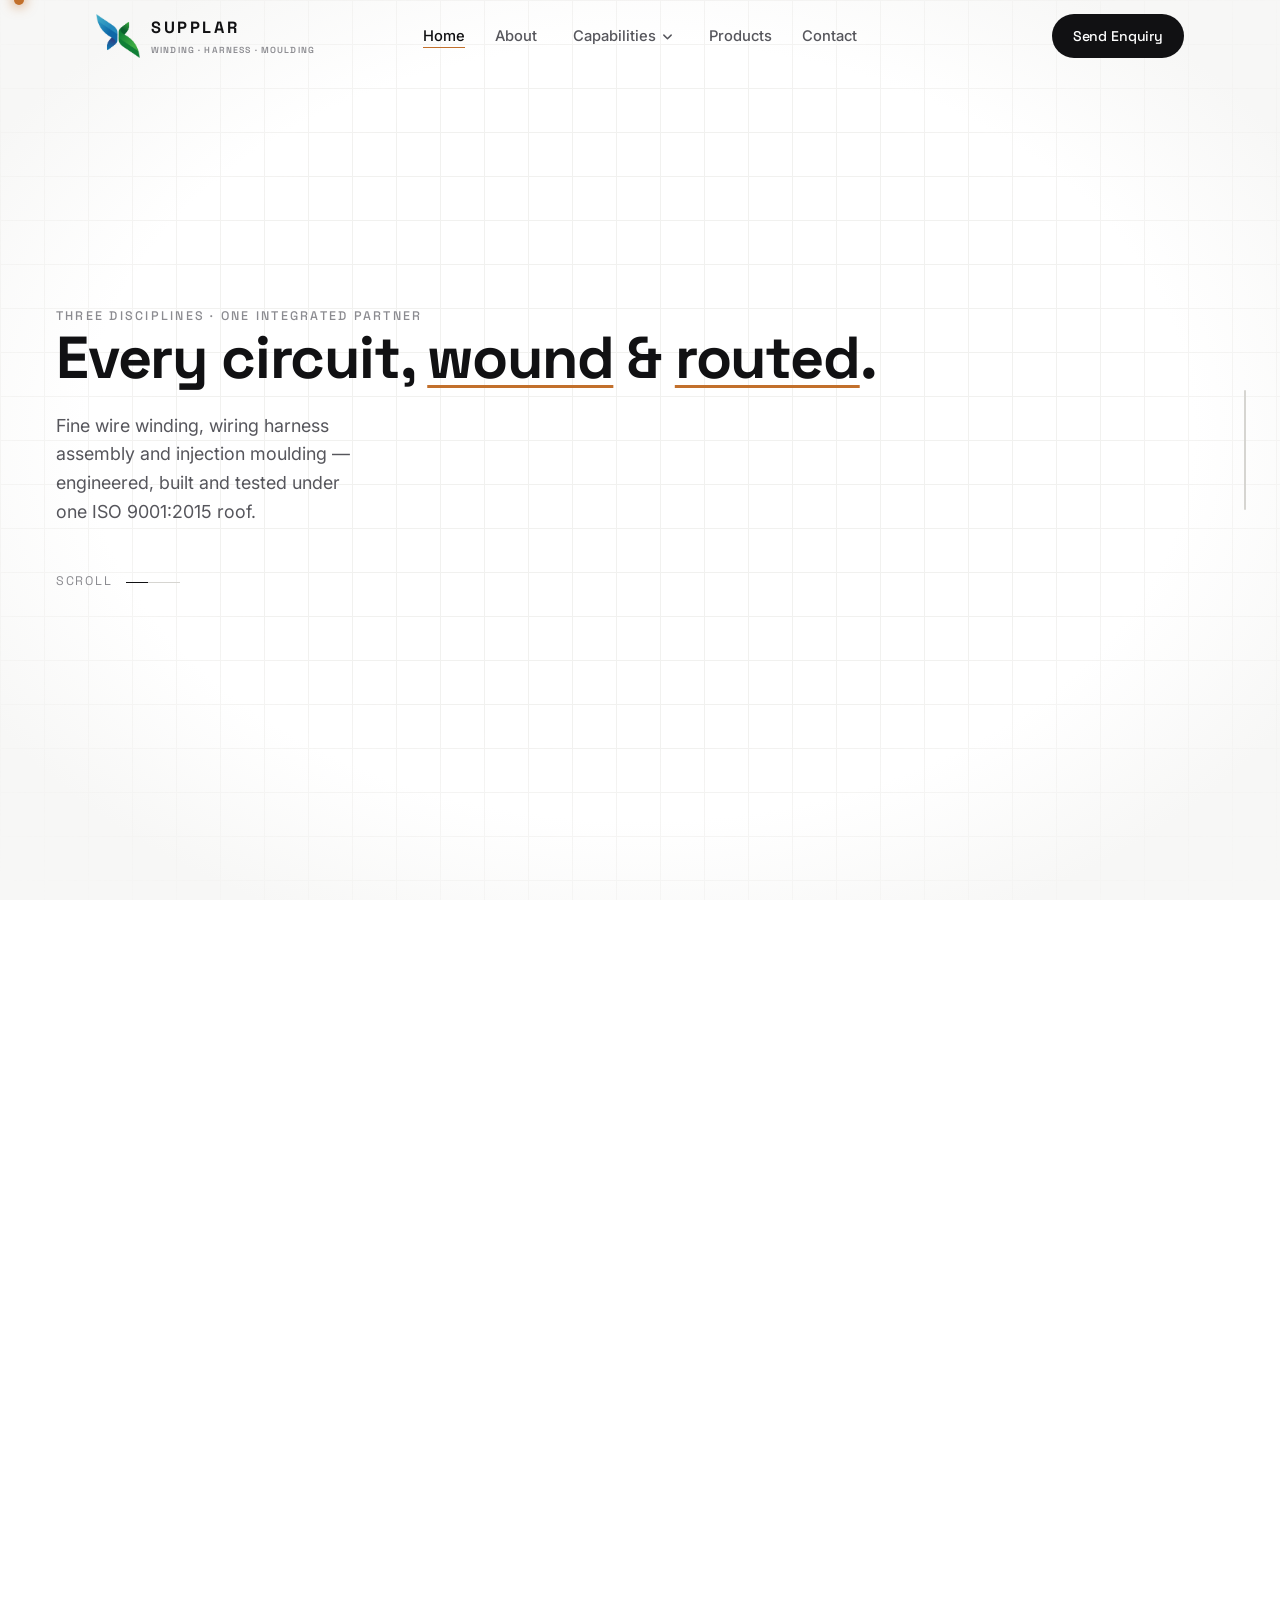
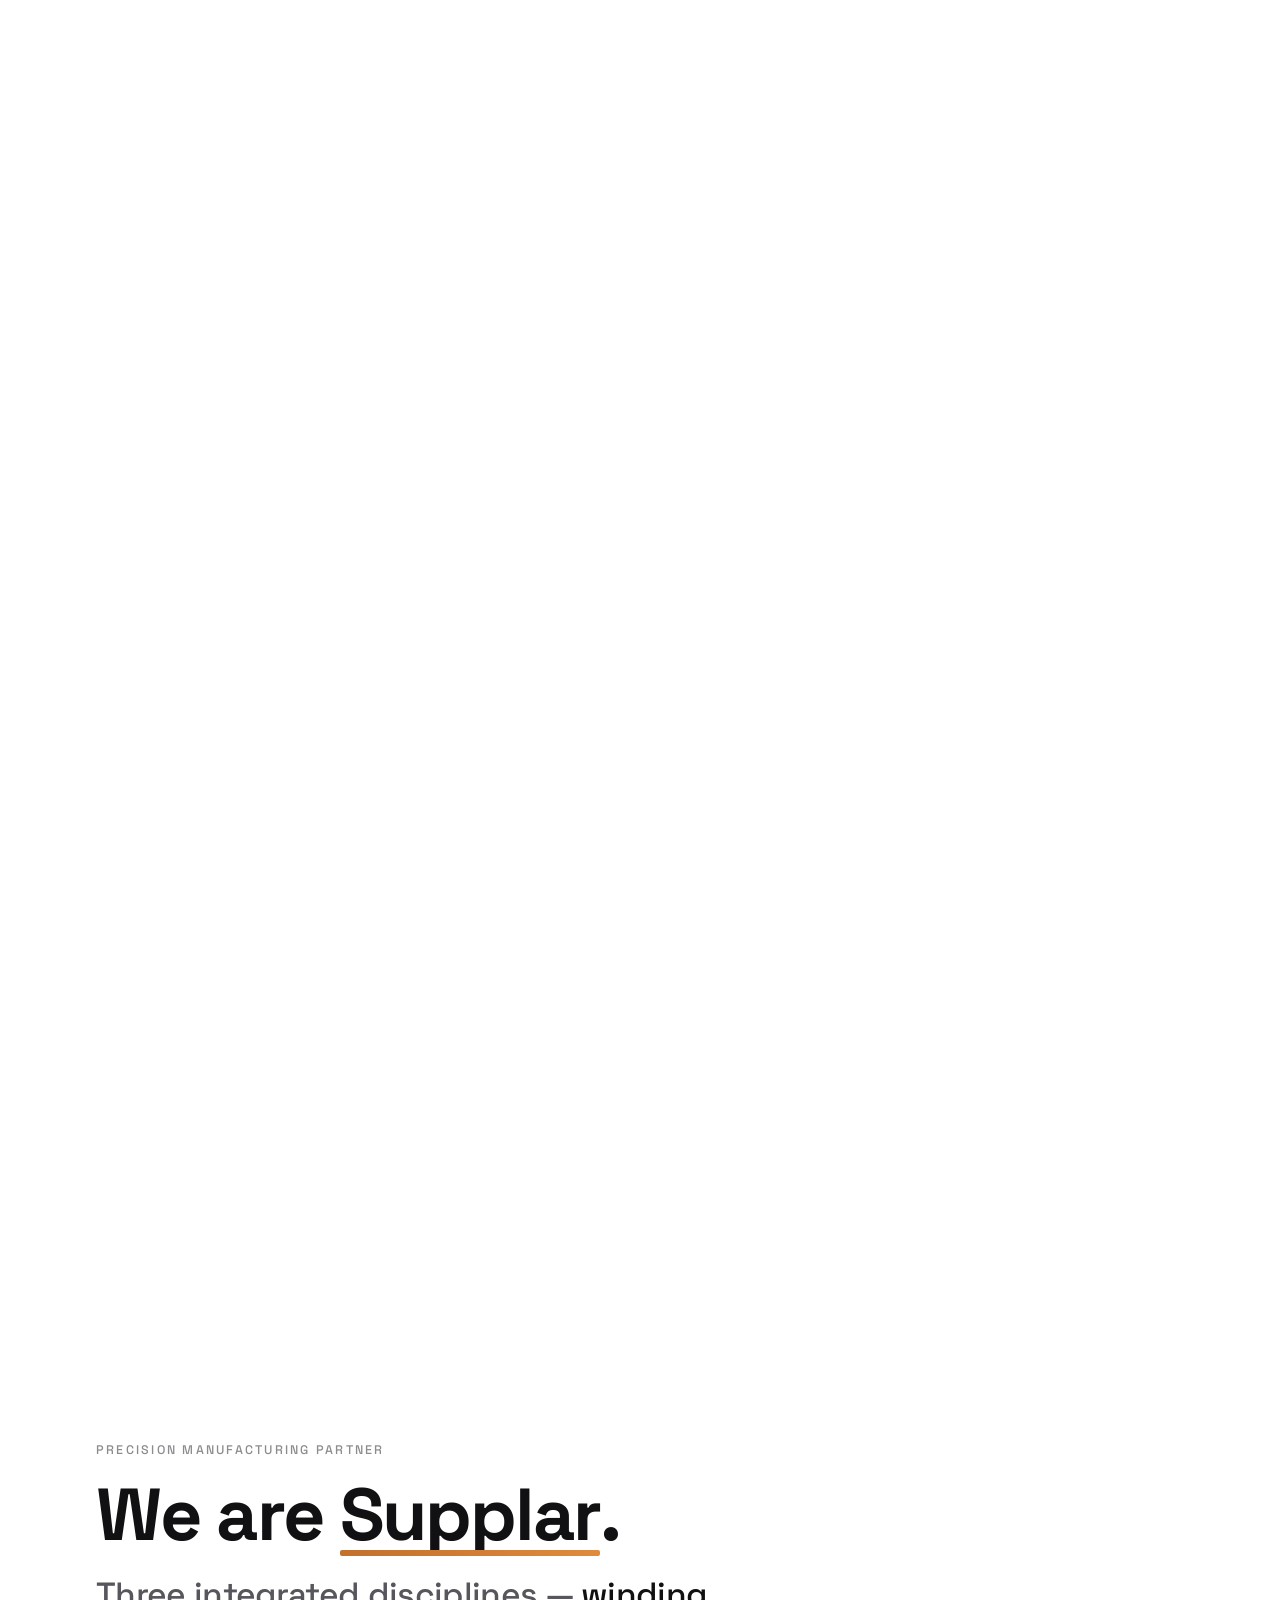
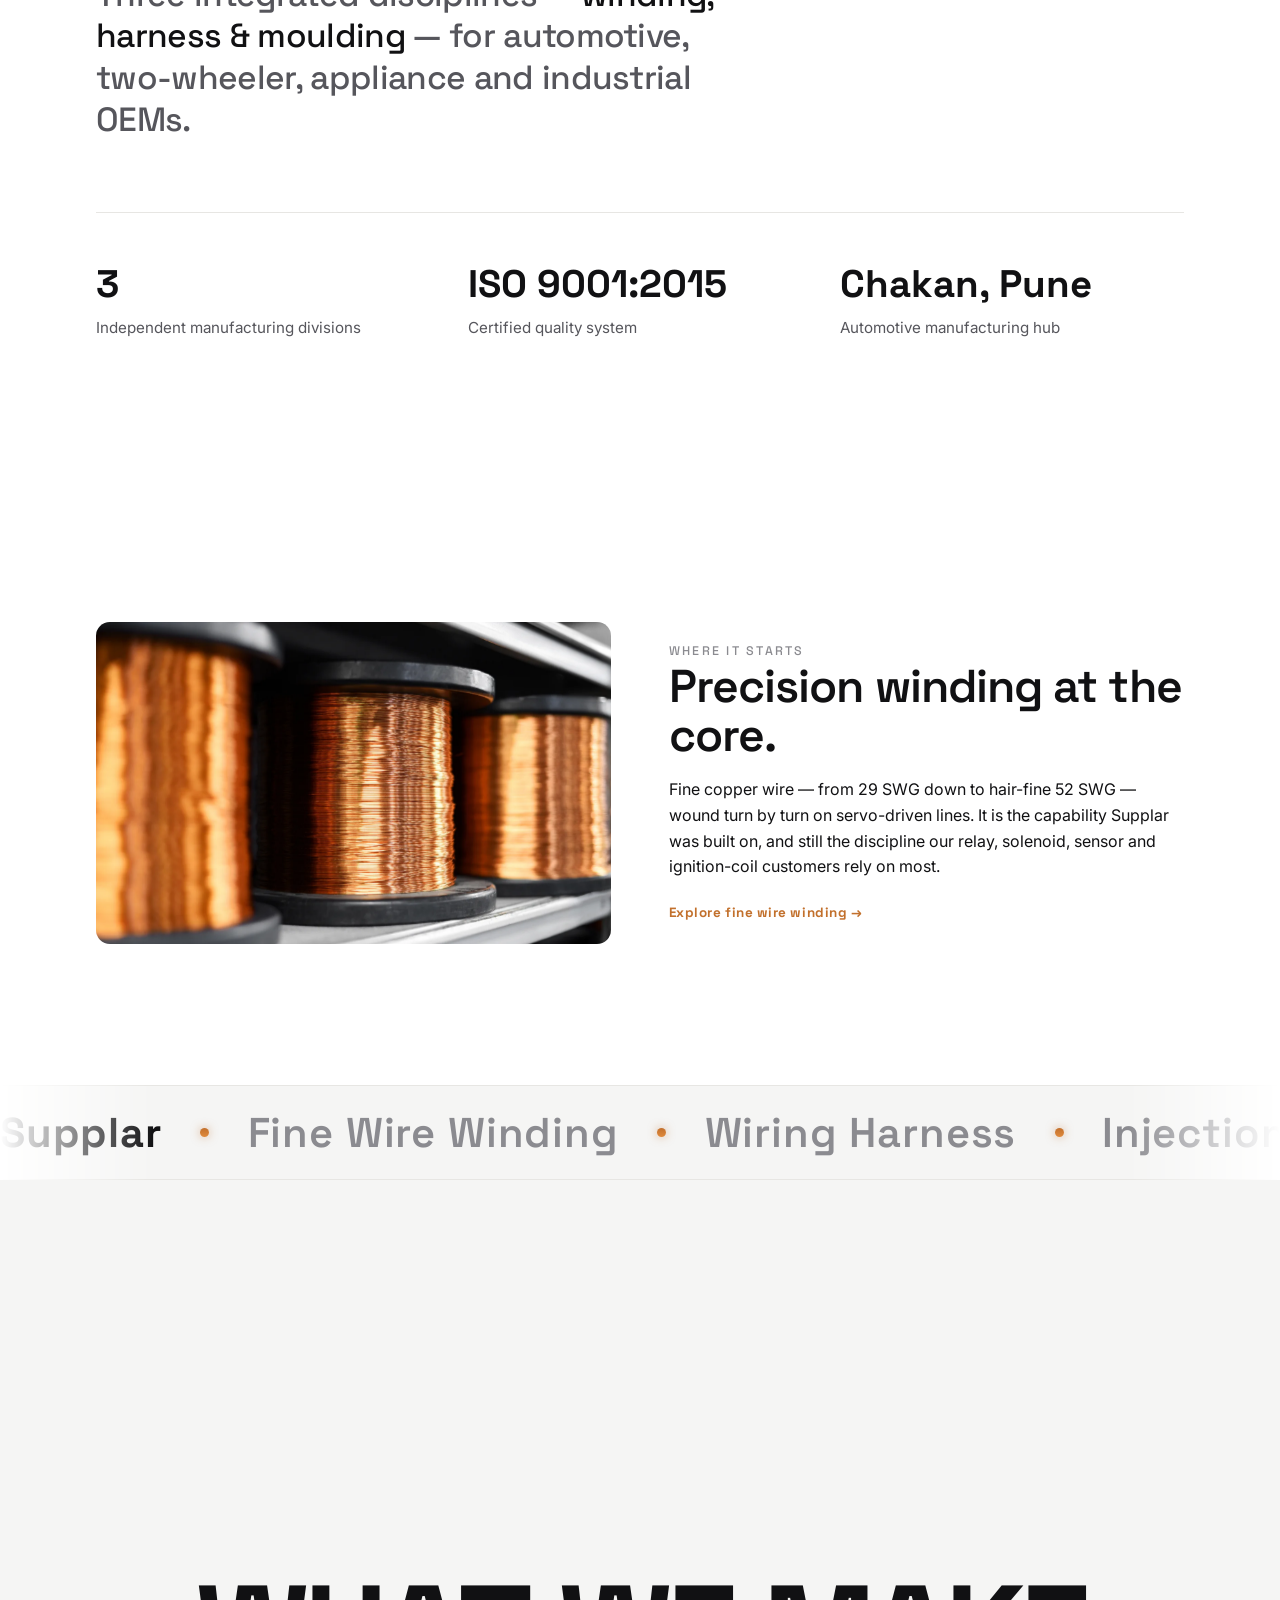
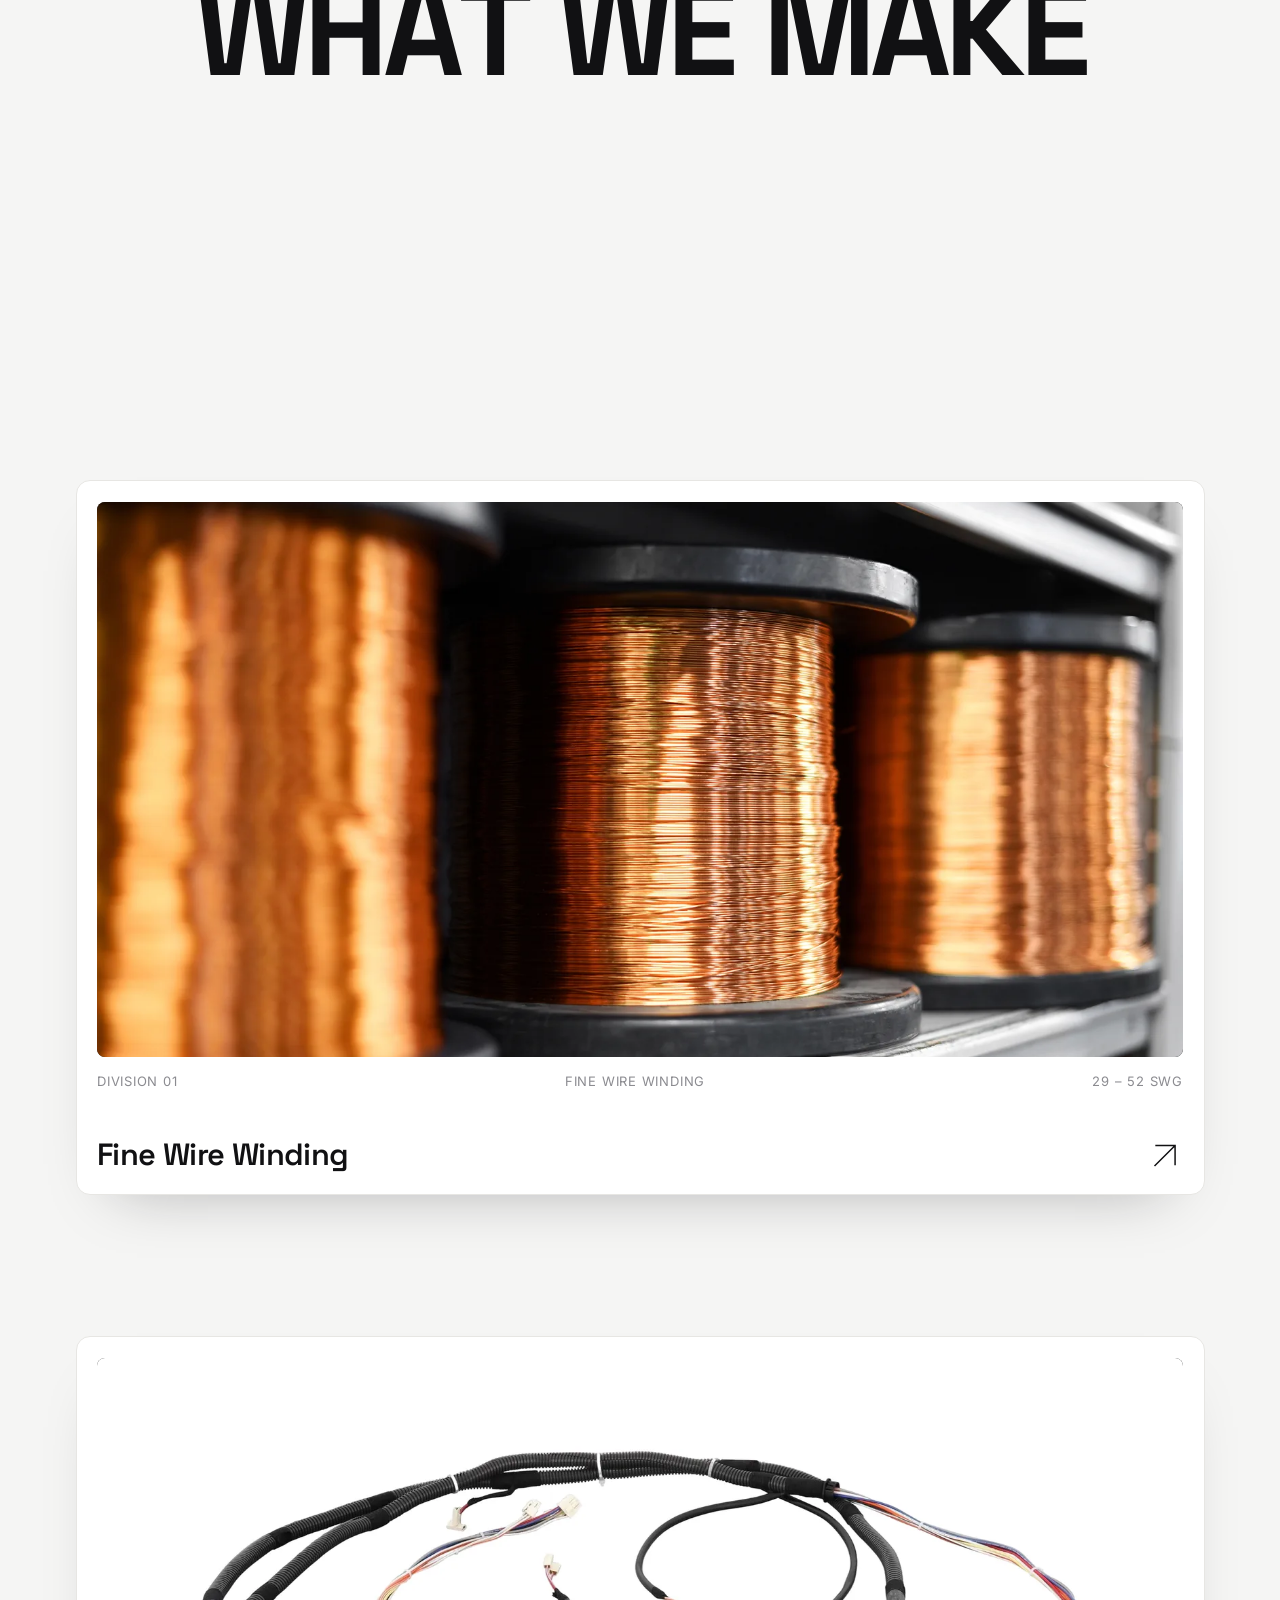
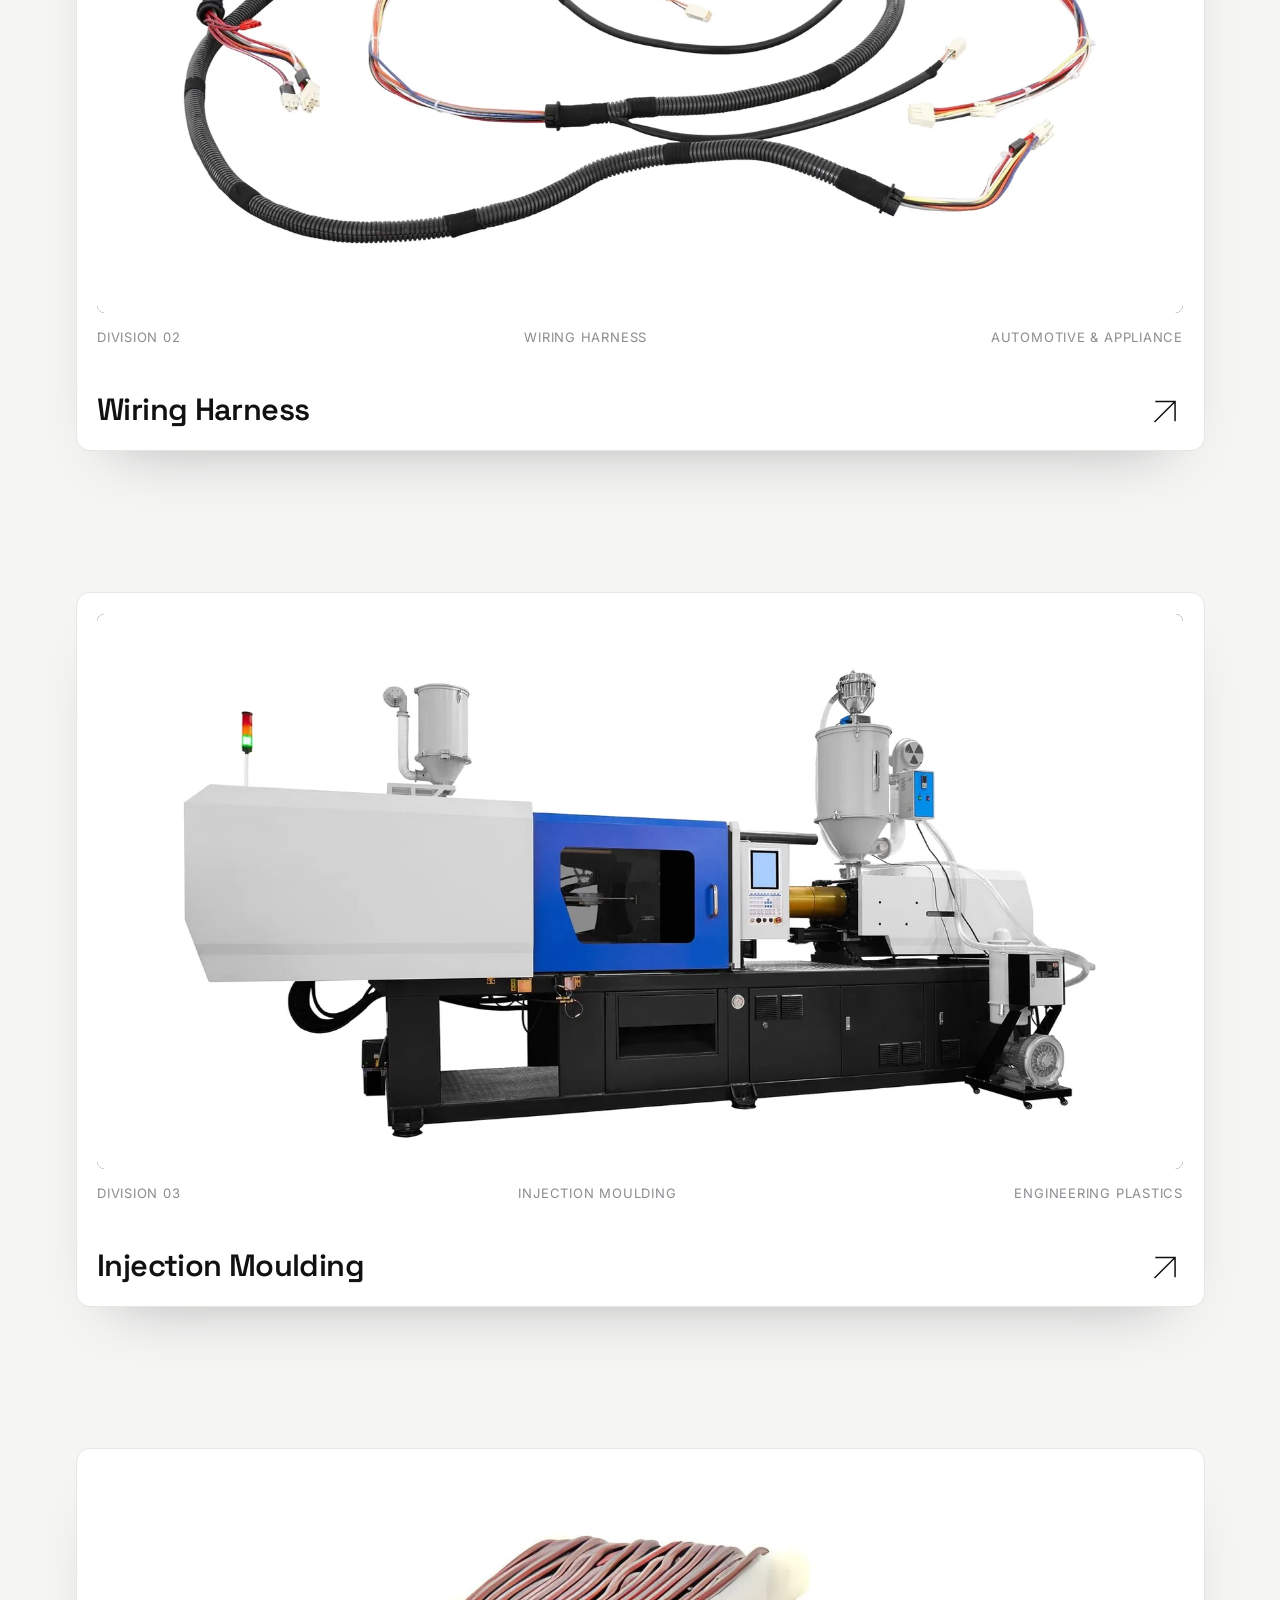
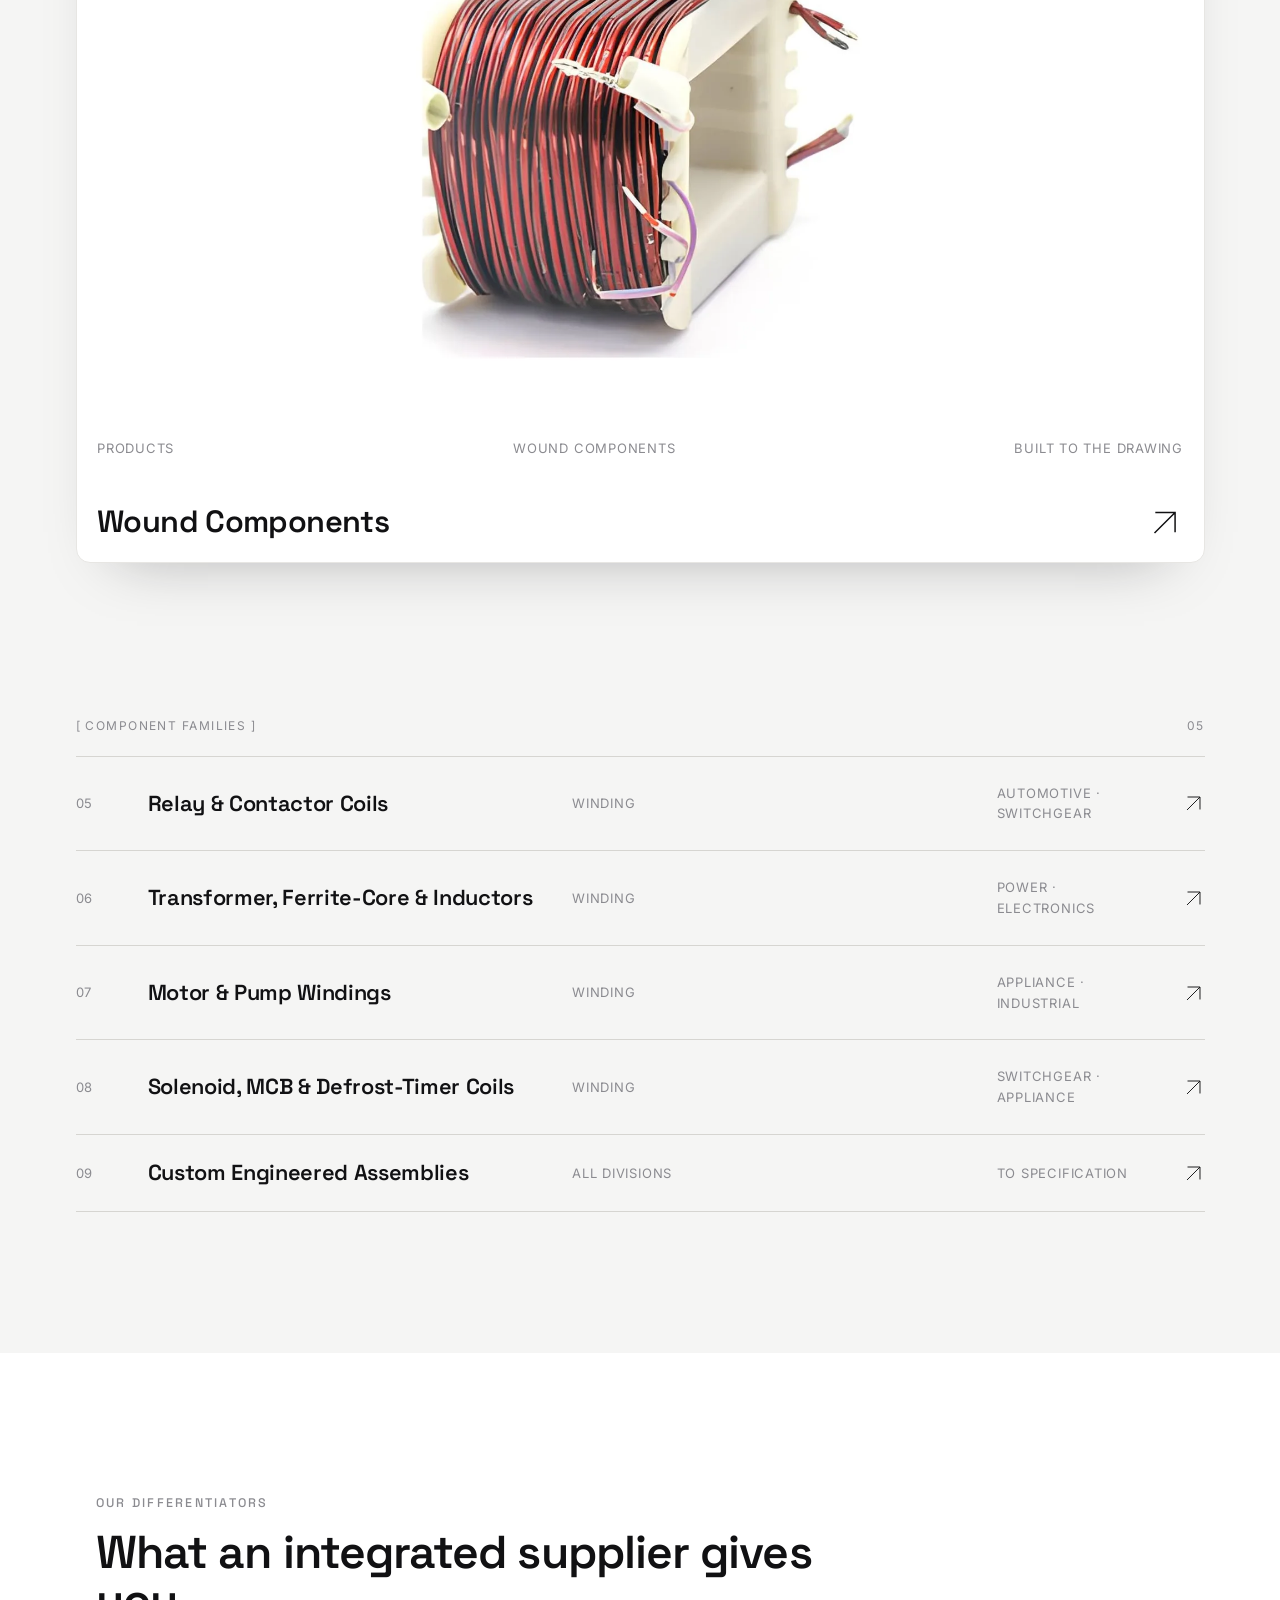
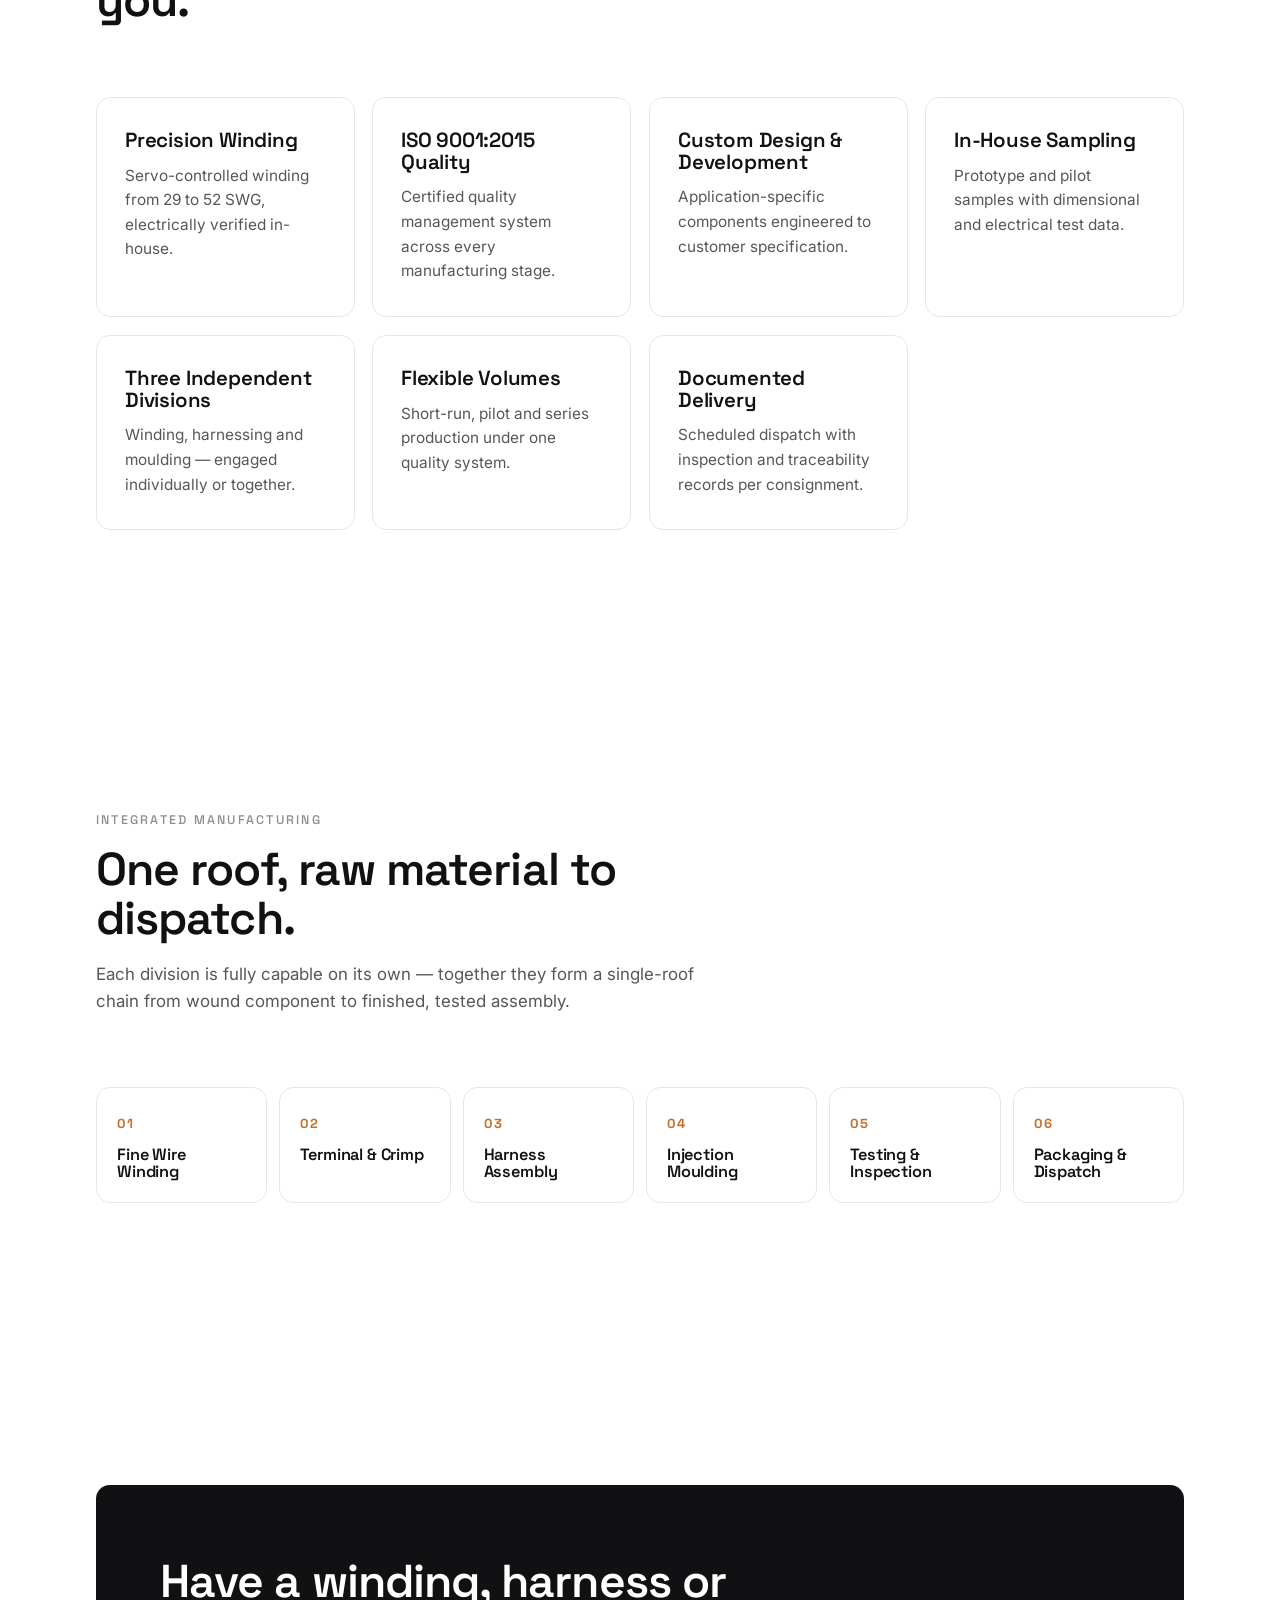
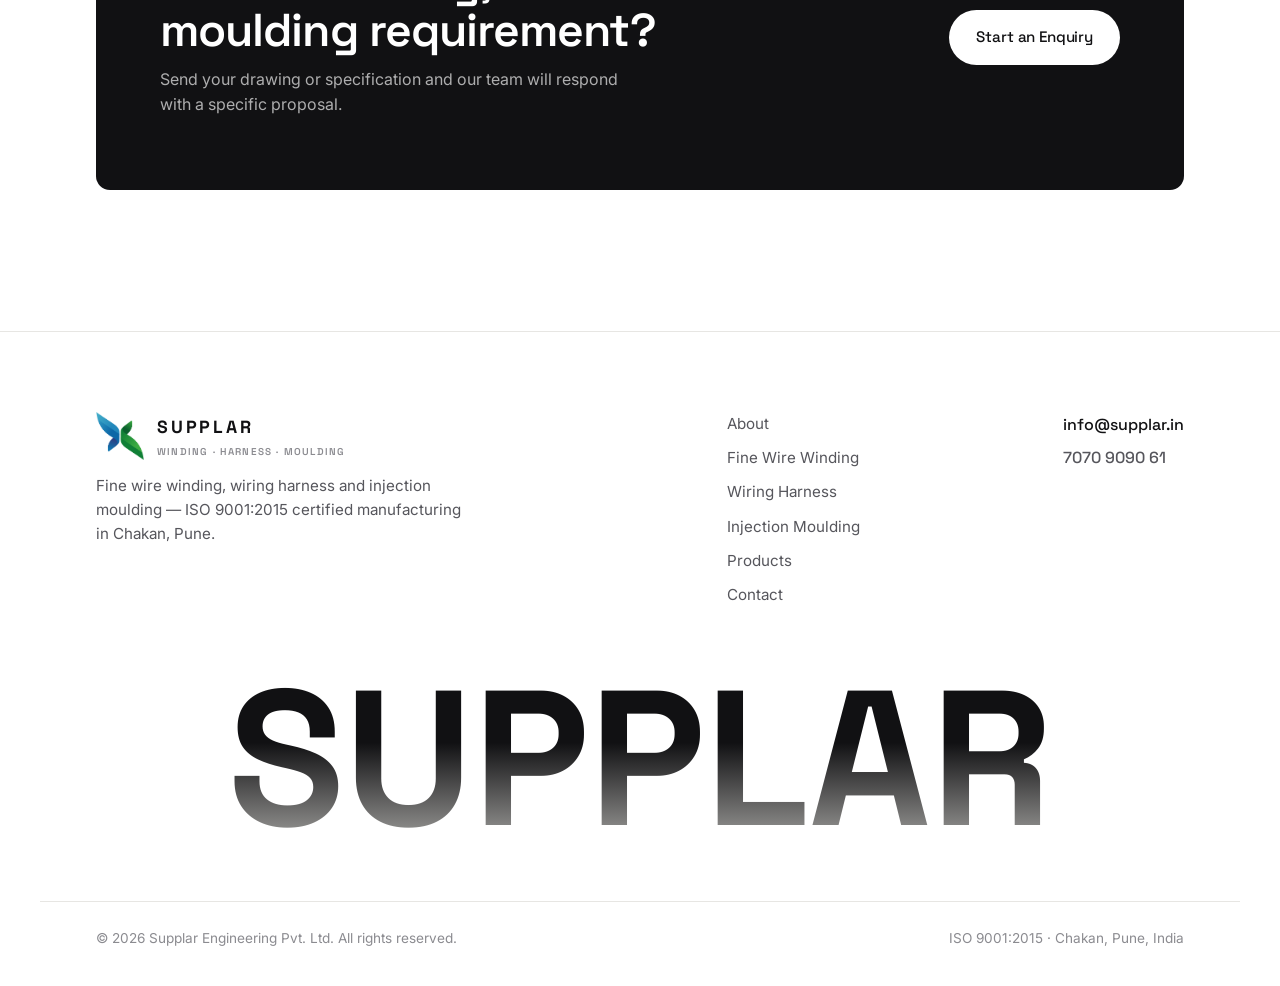
==== commit 772b863f: "'What we make' stack: photos in full colour, no black-and-white state Co-Authored-By: Claude Fable 5" ====
--- a/index.html
+++ b/index.html
@@ -15,7 +15,7 @@
       rel="stylesheet"
     />
     <link rel="icon" type="image/png" href="logo-mark.png" />
-    <link rel="stylesheet" href="styles.css?v=20261119b" />
+    <link rel="stylesheet" href="styles.css?v=20261119f" />
     <link rel="canonical" href="https://supplar.in/" />
     <meta property="og:type" content="website" />
     <meta property="og:site_name" content="Supplar Engineering" />
@@ -501,6 +501,6 @@
       </div>
     </footer>
 
-    <script src="script.js?v=20261119b"></script>
+    <script src="script.js?v=20261119f"></script>
   </body>
 </html>
--- a/styles.css
+++ b/styles.css
@@ -1295,9 +1295,9 @@
   padding: clamp(14px, 1.6vw, 22px); color: inherit; text-decoration: none; box-shadow: 0 30px 60px -40px rgba(17, 17, 19, 0.35); }
 .stack__media { position: relative; aspect-ratio: 1129 / 577; overflow: hidden; border-radius: calc(var(--radius) - 6px);
   background: linear-gradient(142deg, #2b2b2b 5%, #0a0a0a 104%); }
-.stack__img { display: block; width: 100%; height: 100%; object-fit: cover; object-position: 50% 40%; filter: grayscale(1);
+.stack__img { display: block; width: 100%; height: 100%; object-fit: cover; object-position: 50% 40%; filter: none;
   transition: transform 700ms var(--ease), filter 700ms var(--ease); }
-.stack__link:hover .stack__img { transform: scale(1.03); filter: grayscale(0); }
+.stack__link:hover .stack__img { transform: scale(1.03); }
 .stack__media--contain .stack__img { object-fit: contain; background: var(--bg); }
 .stack__meta { display: flex; flex-wrap: wrap; gap: 8px 24px; margin-top: 18px; font-size: 13px; line-height: 1;
   letter-spacing: 0.06em; text-transform: uppercase; color: var(--ink-faint); }
@@ -1654,3 +1654,30 @@
   .sr-card { position: relative; inset: auto; aspect-ratio: 4 / 3; transform: none !important; --ty: 0px; }
   .sr-card .sr-layer { opacity: 1 !important; transform: none !important; }
 }
+
+/* ── SHOWROOM · callout figures: labels wrap; on hover devices the photo enlarges and the captions follow ── */
+.sr-callout__label { white-space: normal; width: max-content; max-width: 240px; line-height: 1.3; }
+.sr-callouts__stage { transition: transform .7s var(--ease); transform-origin: 50% 50%; }
+.sr-callouts:not(.is-visible) .sr-callout * { transition-delay: 0s !important; }
+@media (hover: hover) and (pointer: fine) {
+  .sr-callouts:hover .sr-callouts__stage { transform: scale(1.04); }
+}
+@media (prefers-reduced-motion: reduce) { .sr-callouts__stage { transition: none; } .sr-callouts:hover .sr-callouts__stage { transform: none; } }
+
+/* ── SHOWROOM · split push: copy beside the press, whole machine in a card, slow push-in while it is on screen ── */
+.sr-push--split { height: auto; padding: clamp(56px, 8vw, 96px) 0; }
+.sr-push__grid { display: grid; grid-template-columns: 1fr 1.45fr; gap: clamp(28px, 4.5vw, 72px); align-items: center; }
+.sr-push--split .sr-push__copy { z-index: auto; }
+.sr-push--split .sr-push__panel { max-width: 46ch; padding: 0; background: none; border: 0; backdrop-filter: none; border-radius: 0; }
+.sr-push__card { position: relative; margin: 0; aspect-ratio: 4 / 3; background: var(--bg); border: 1px solid var(--line); border-radius: var(--radius);
+  box-shadow: 0 30px 60px -40px rgba(17, 17, 19, 0.35); }
+.sr-push__frame { position: absolute; inset: clamp(12px, 1.4vw, 18px); overflow: hidden; border-radius: calc(var(--radius) - 6px); background: var(--bg); }
+.sr-push--split .sr-push__img { position: absolute; inset: 5%; width: 90%; height: 90%; object-fit: contain; object-position: 50% 50%; padding: 0;
+  transform: scale(var(--pz, 1)); transform-origin: 50% 50%; }
+@media (max-width: 980px) { .sr-push__grid { grid-template-columns: 1fr 1.2fr; } }
+@media (max-width: 760px) {
+  .sr-push__grid { grid-template-columns: 1fr; gap: 24px; }
+  .sr-push__card { order: -1; }
+  .sr-push--split .sr-push__copy { padding-block: 0; }
+  .sr-push--split .sr-push__img { position: absolute; height: 90%; }
+}
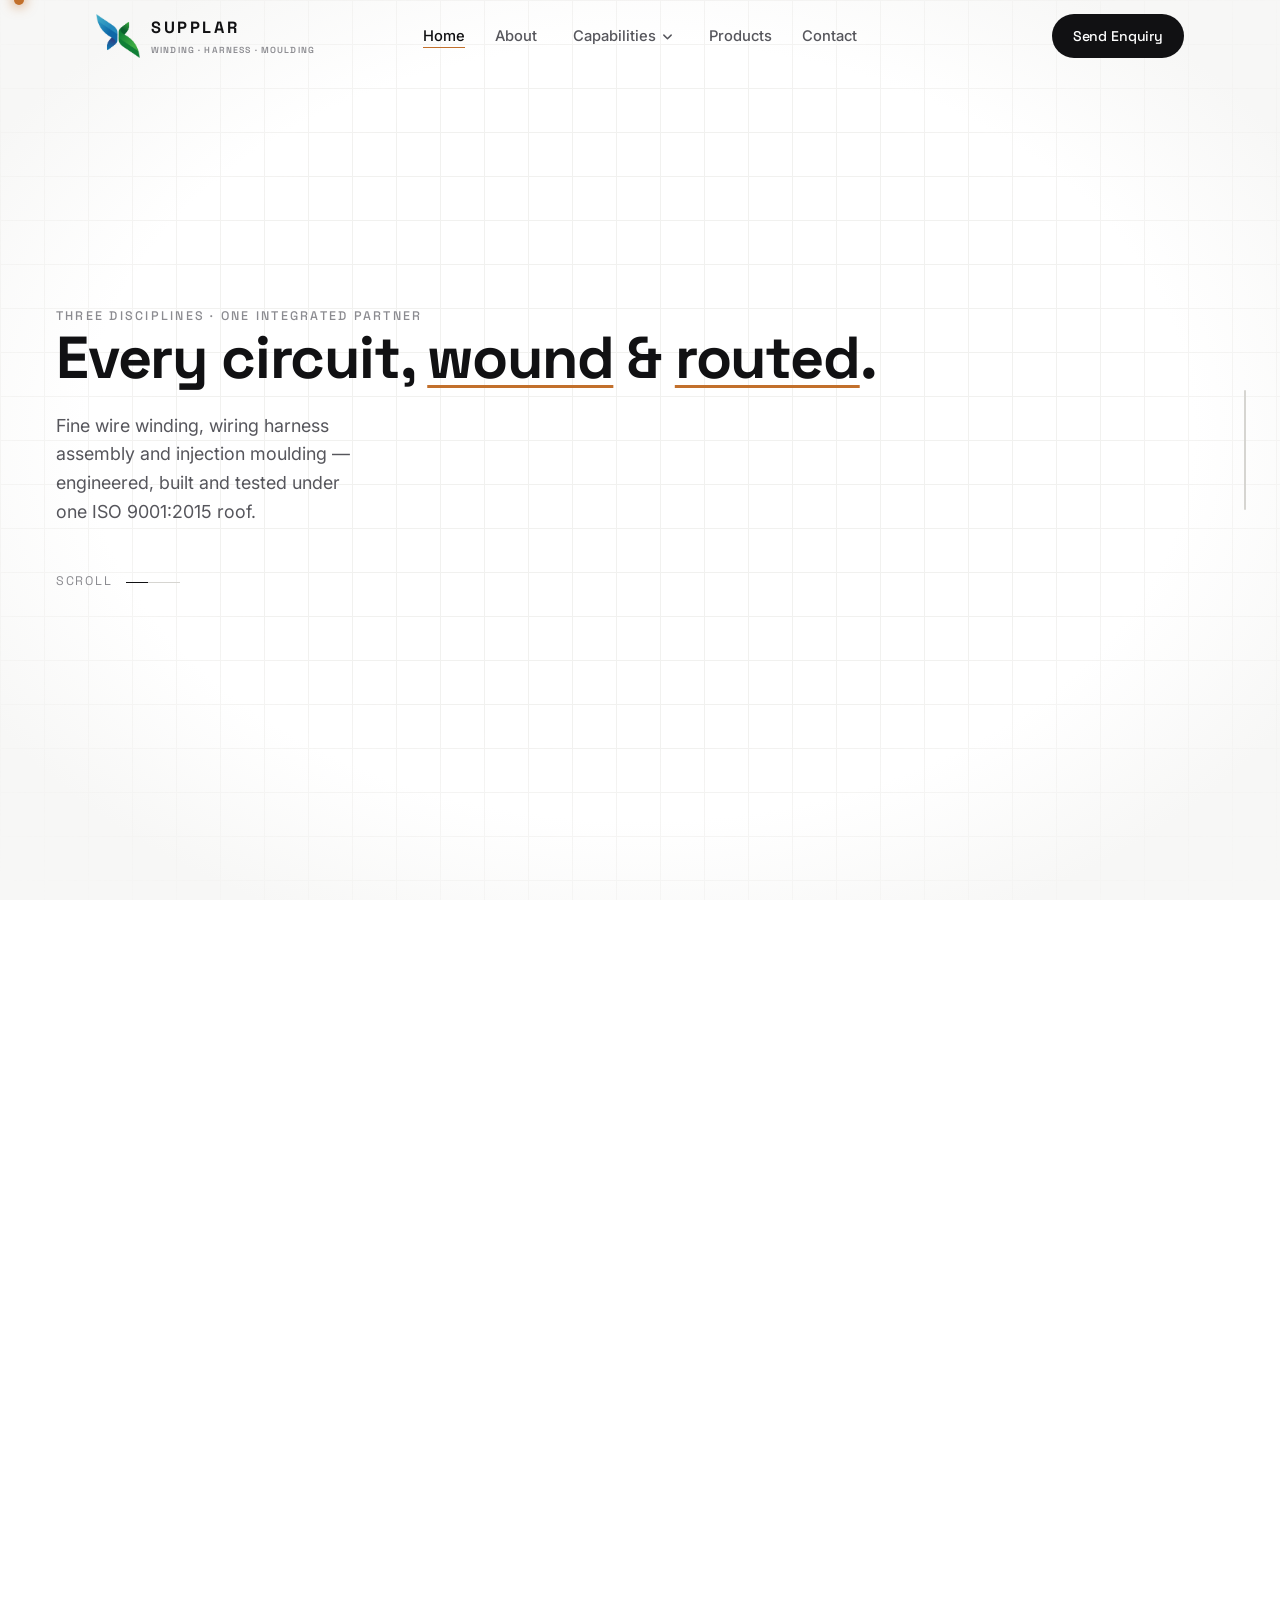
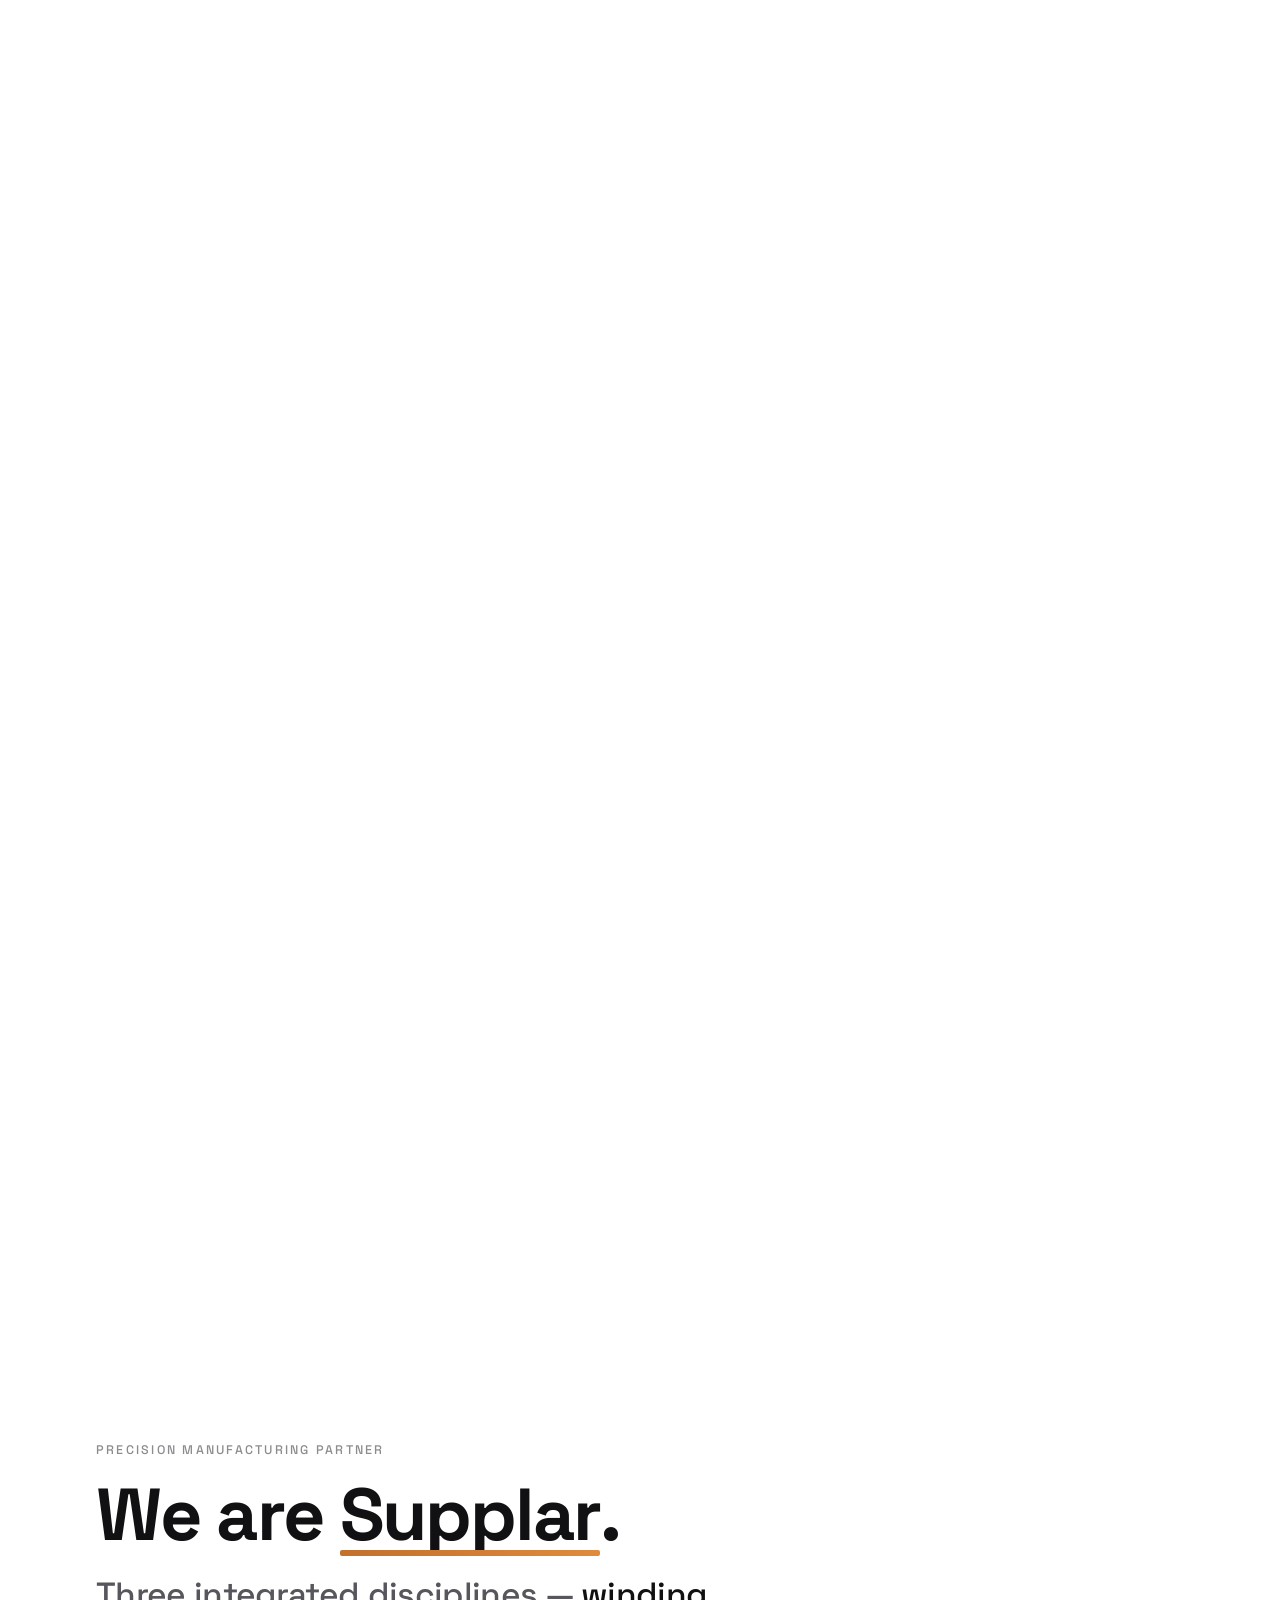
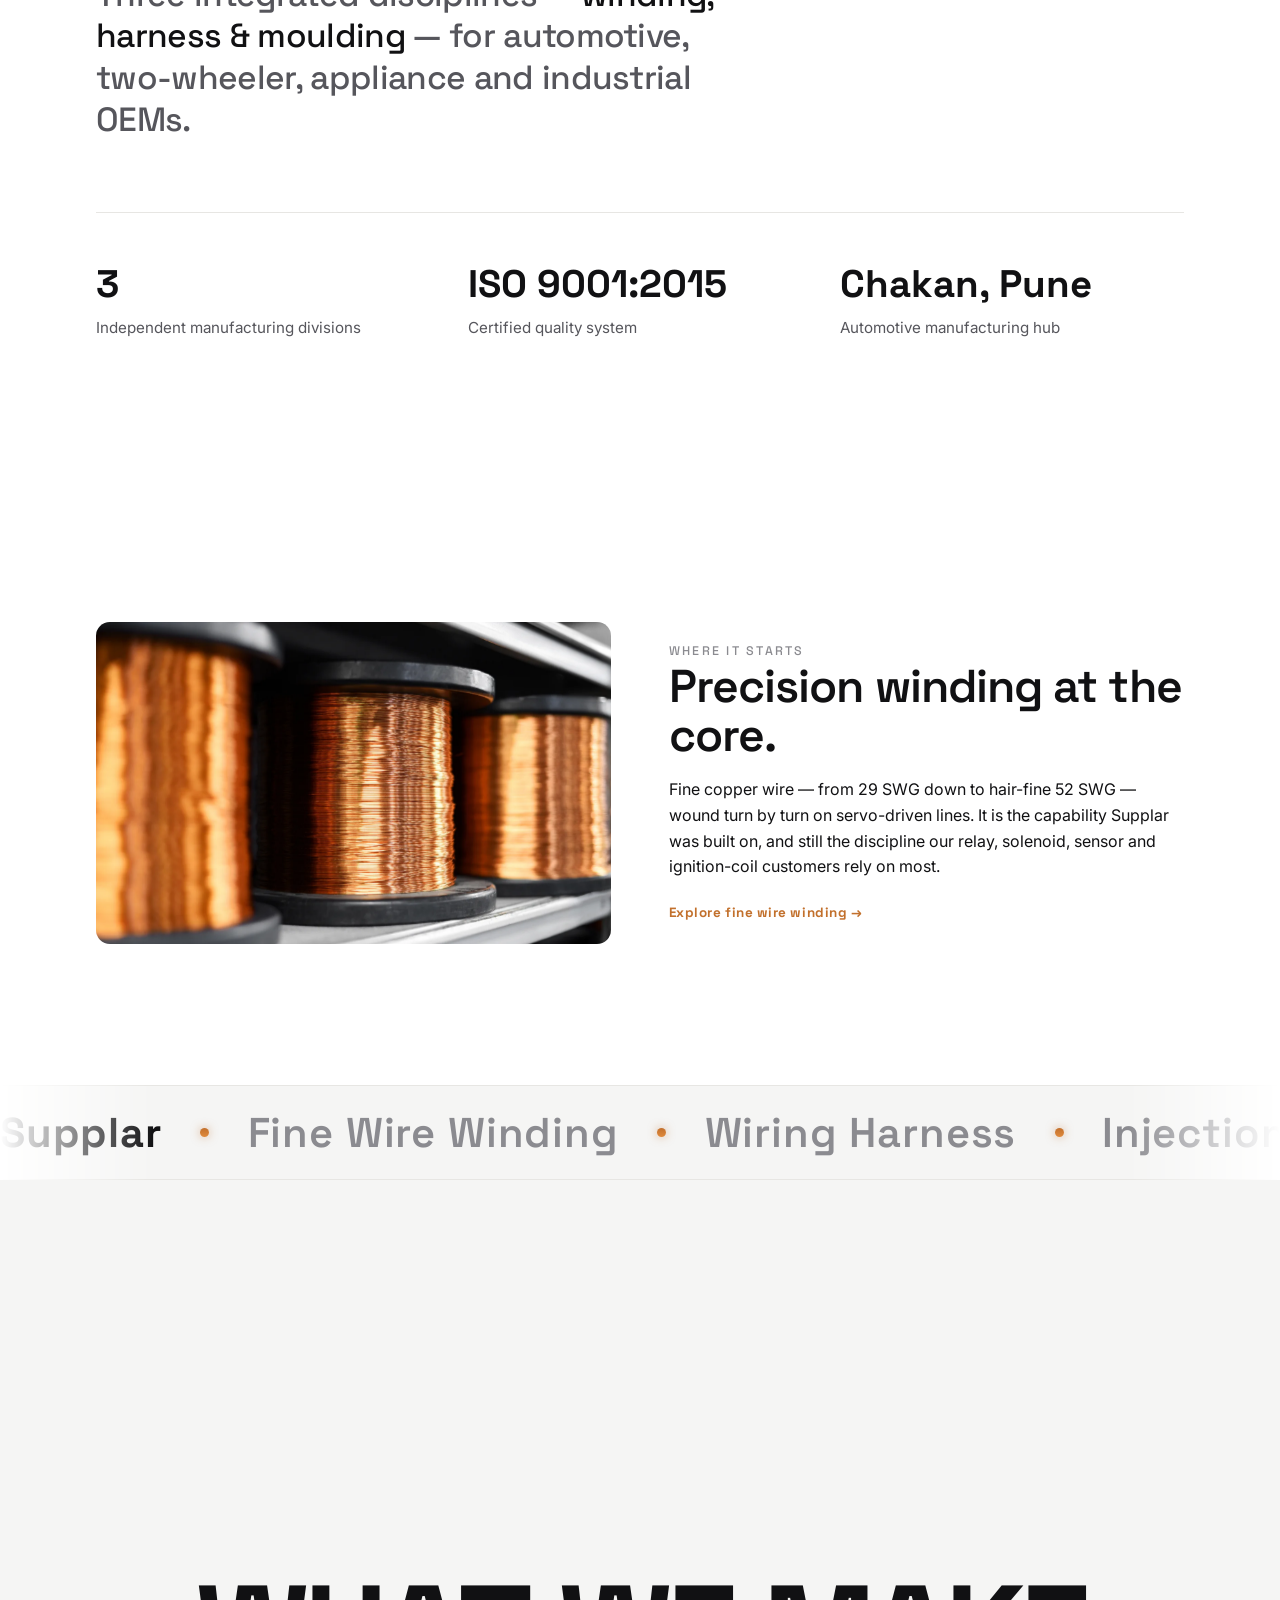
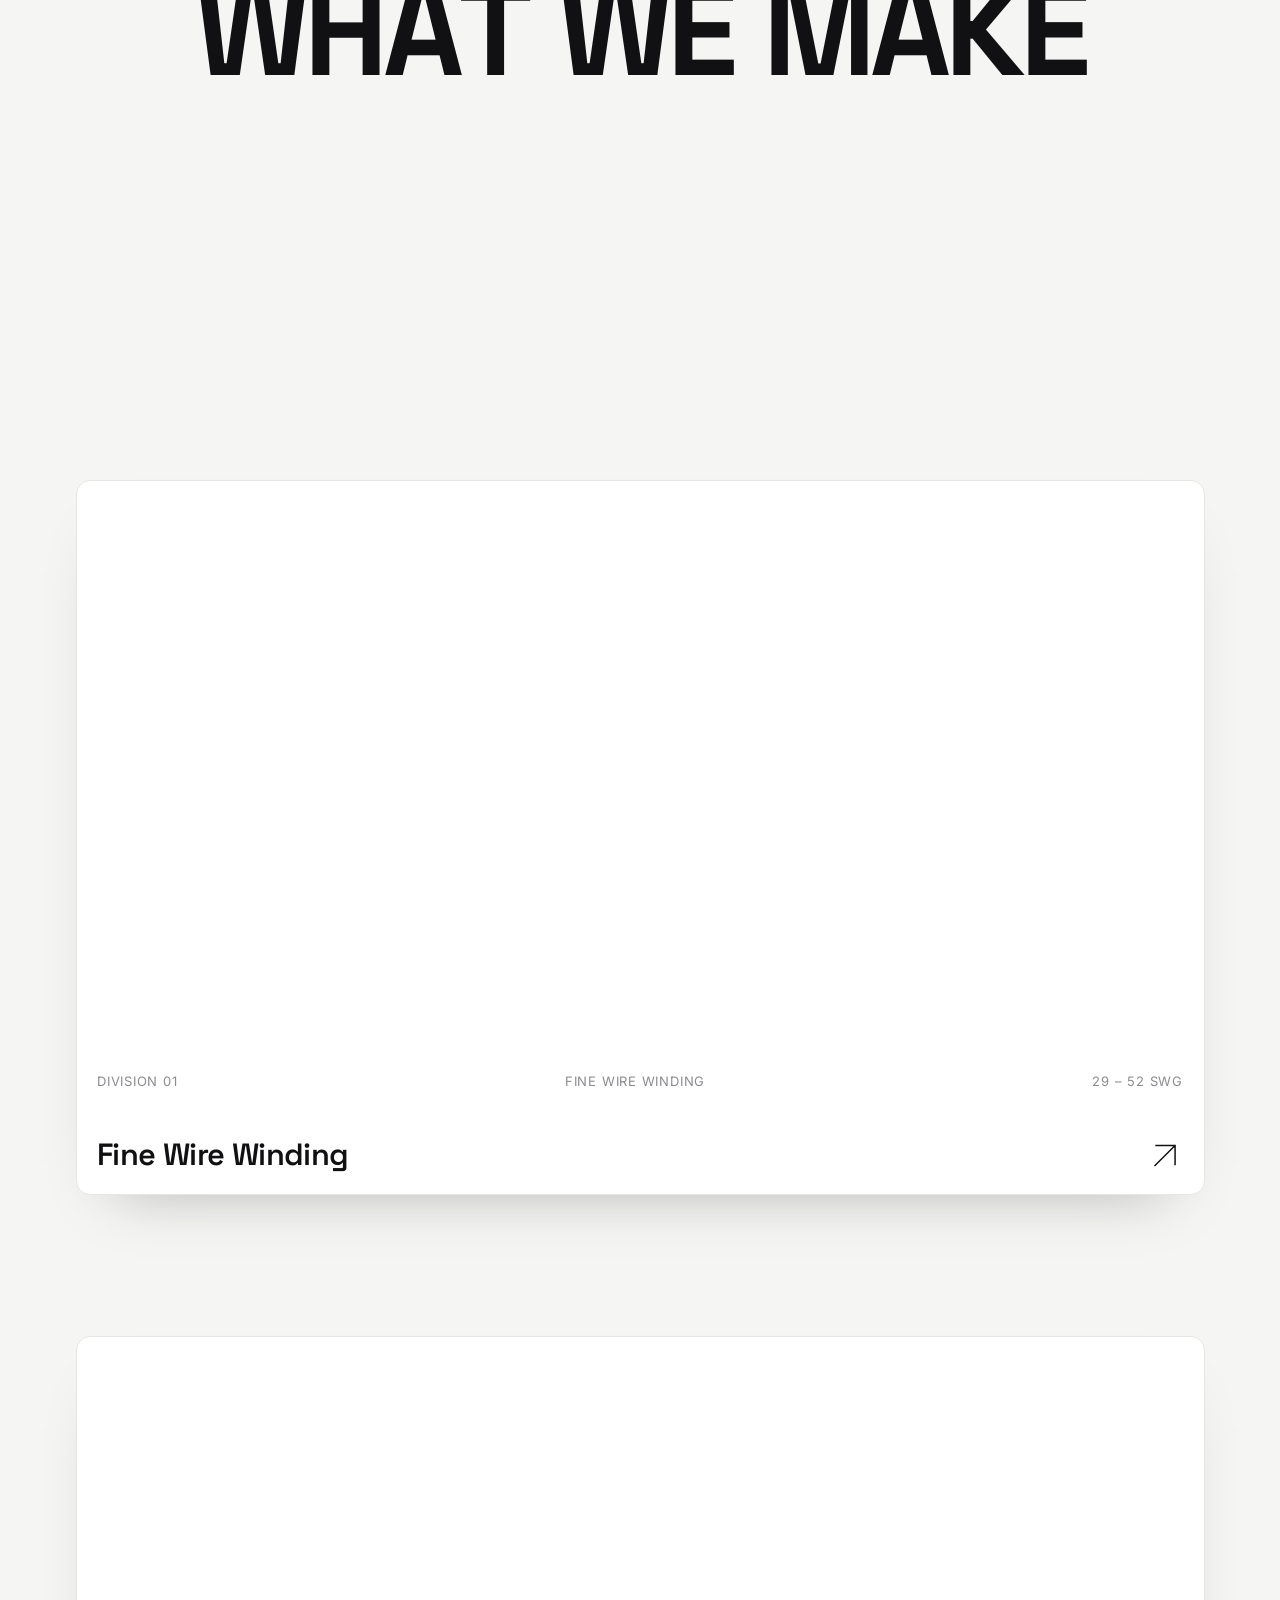
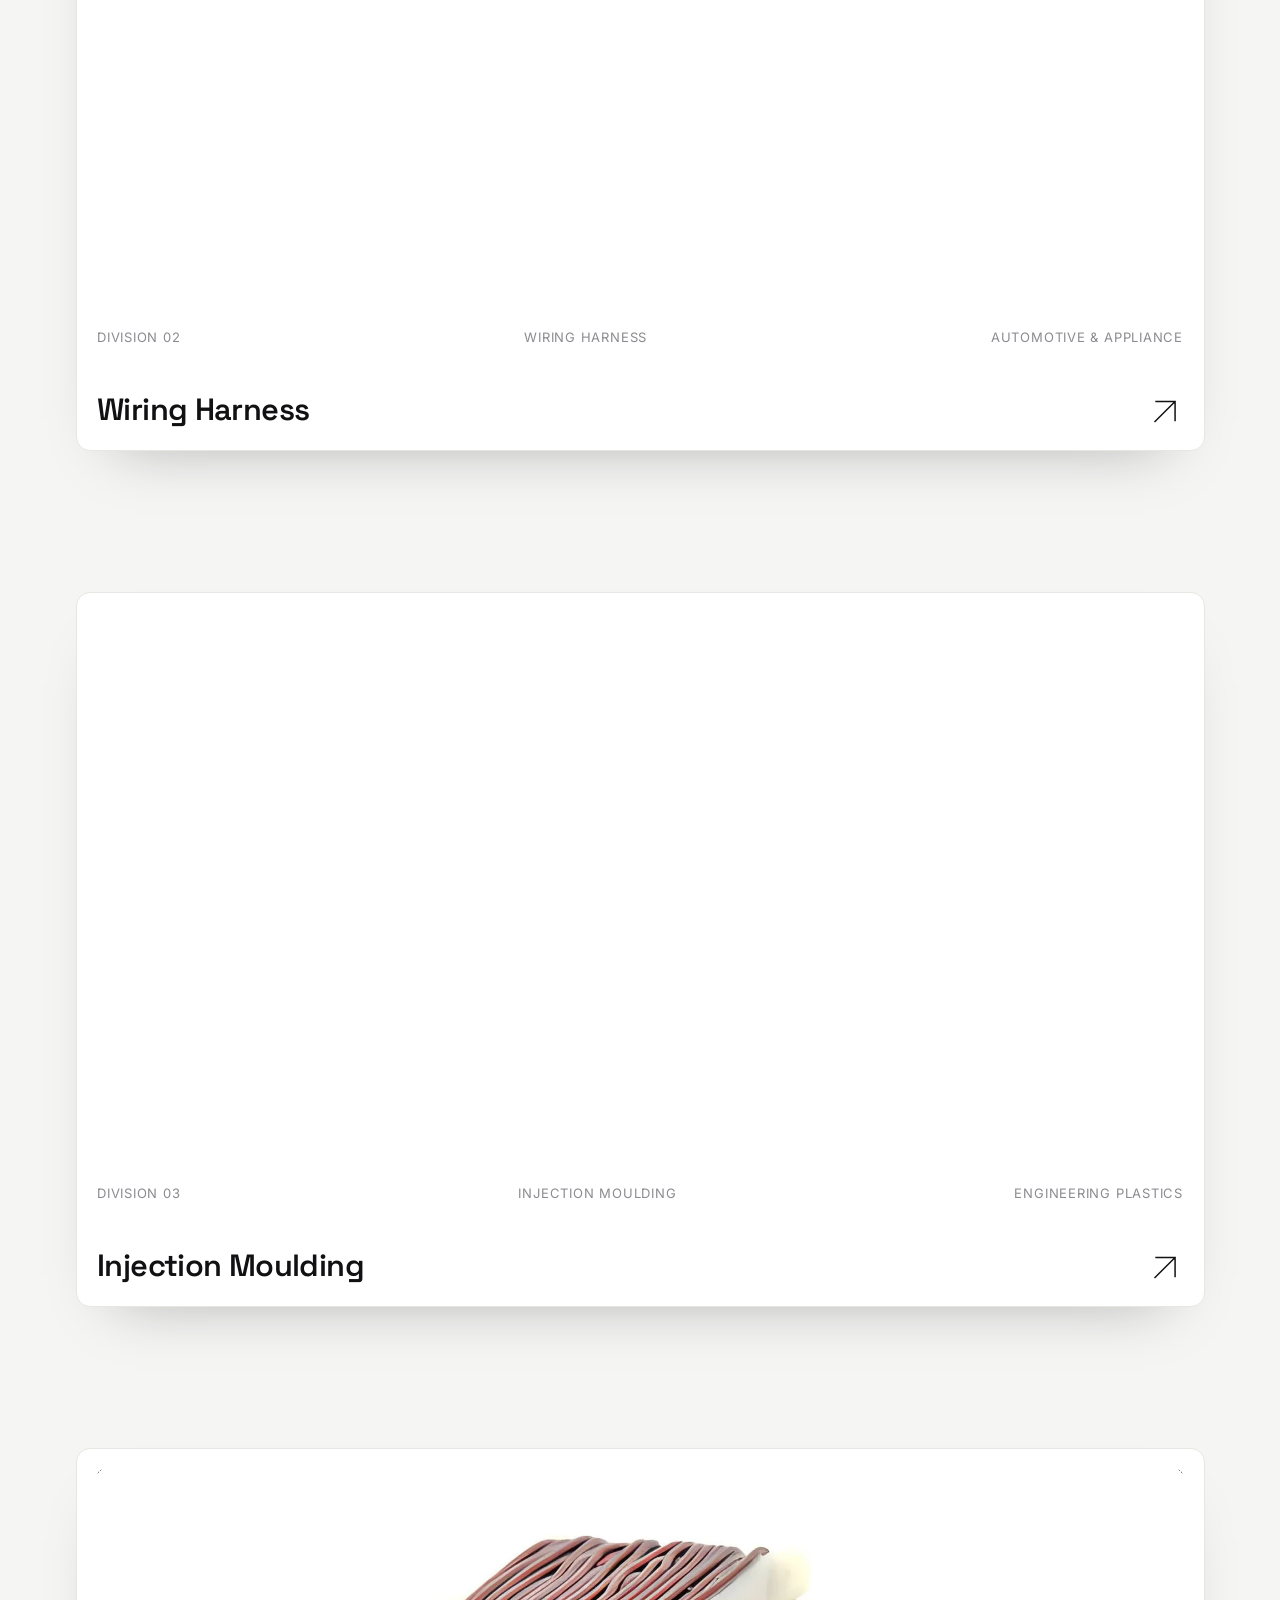
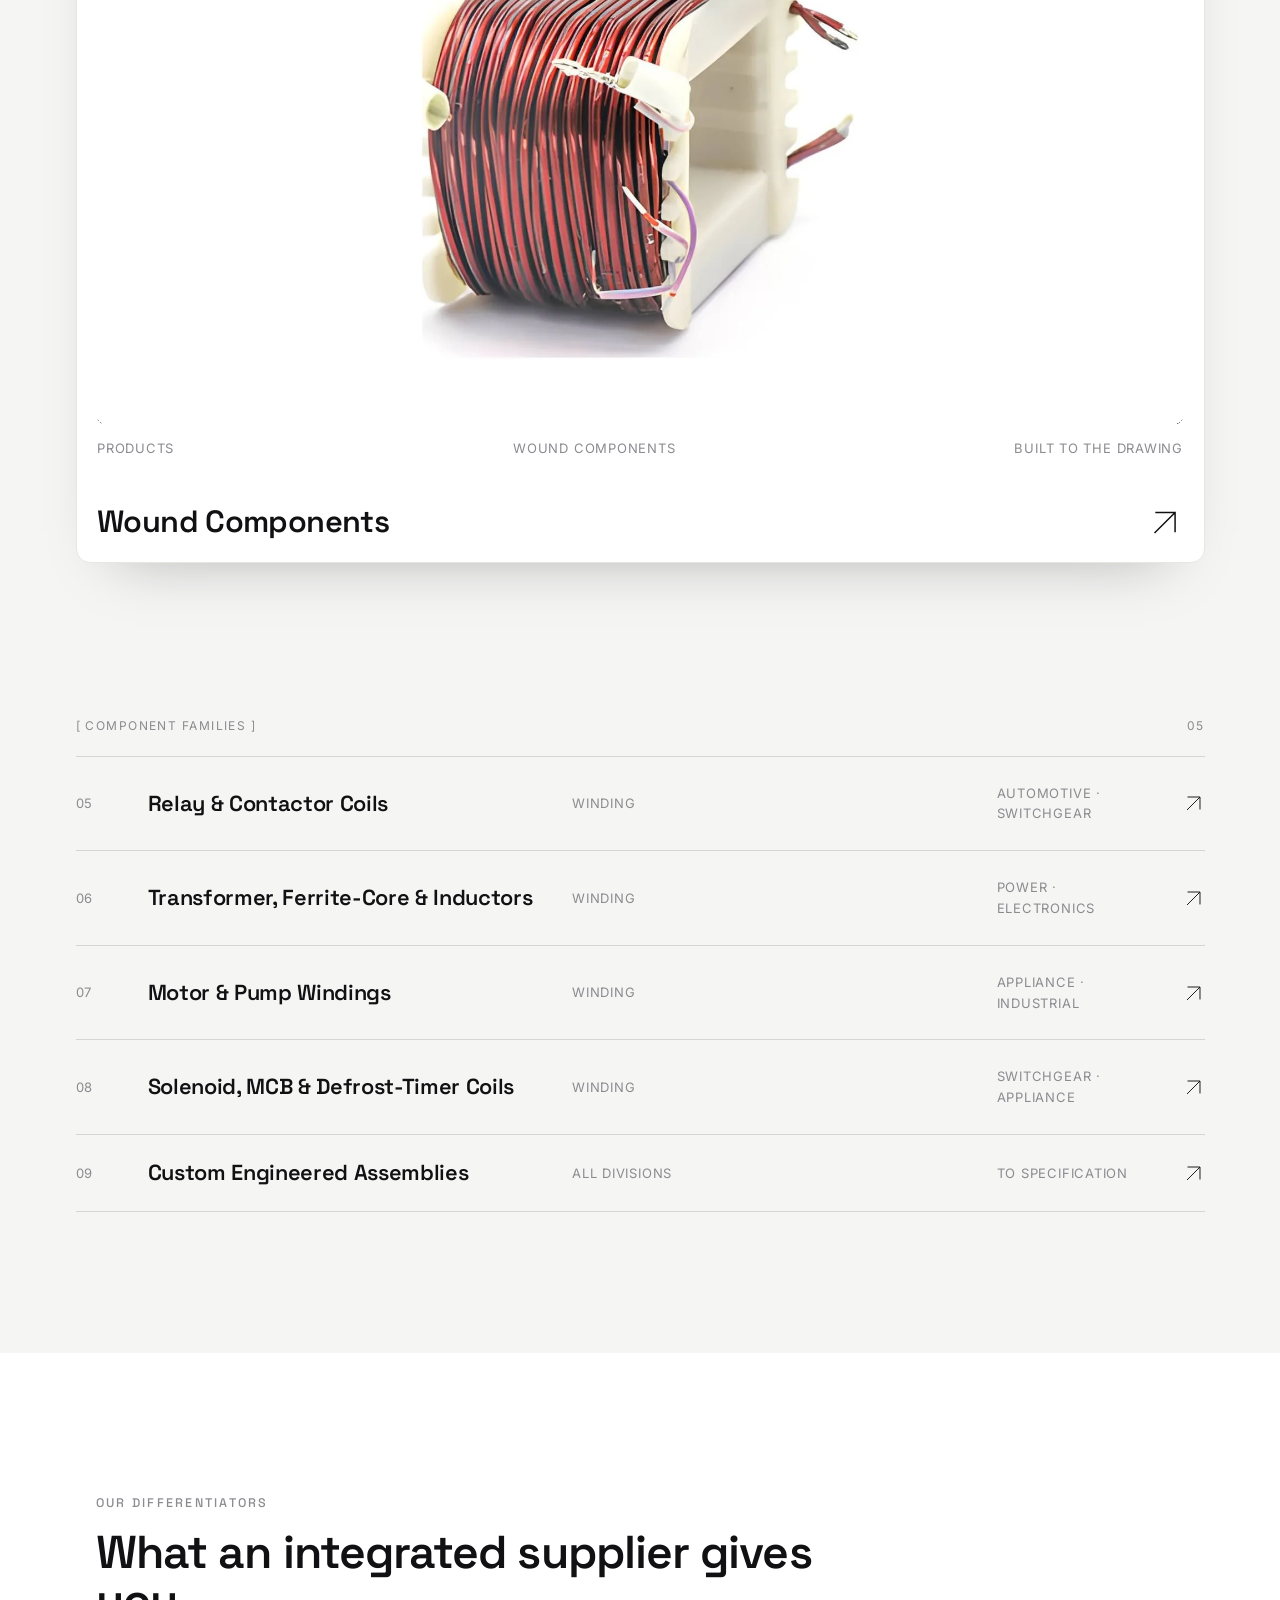
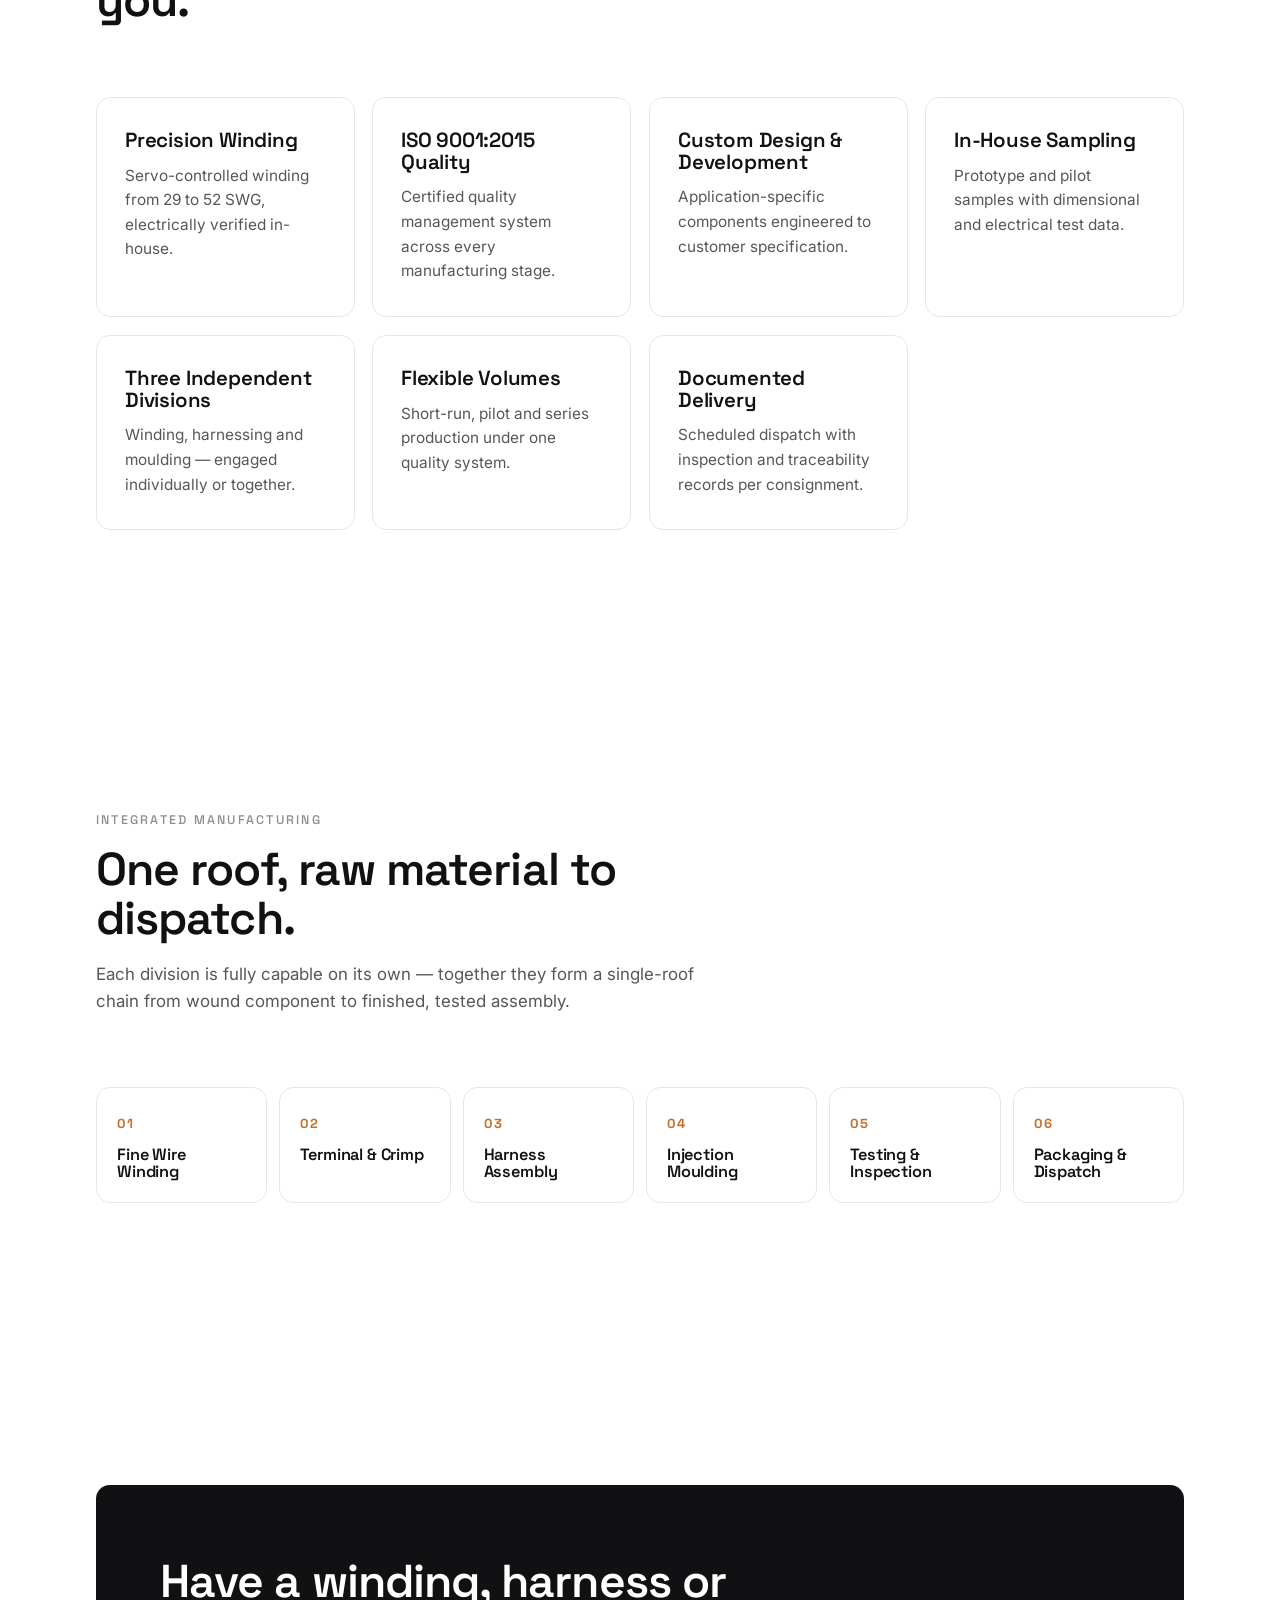
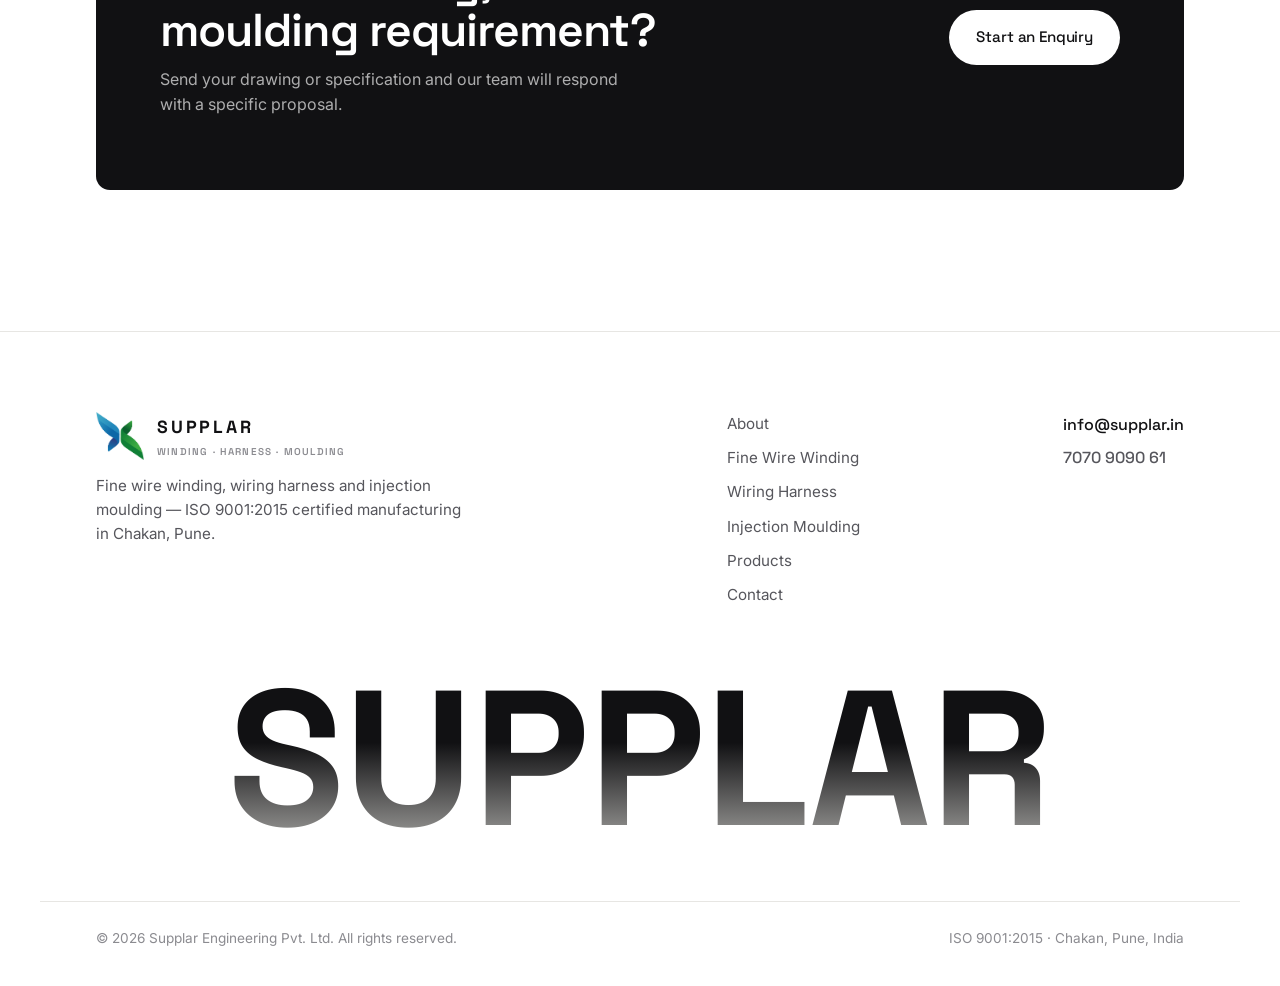
==== commit 6300baf0: "'What we make' stack: back to the 3 November end-of-day version Colour photos with the curtain revea" ====
--- a/index.html
+++ b/index.html
@@ -15,7 +15,7 @@
       rel="stylesheet"
     />
     <link rel="icon" type="image/png" href="logo-mark.png" />
-    <link rel="stylesheet" href="styles.css?v=20261119f" />
+    <link rel="stylesheet" href="styles.css?v=20261121a" />
     <link rel="canonical" href="https://supplar.in/" />
     <meta property="og:type" content="website" />
     <meta property="og:site_name" content="Supplar Engineering" />
@@ -501,6 +501,6 @@
       </div>
     </footer>
 
-    <script src="script.js?v=20261119f"></script>
+    <script src="script.js?v=20261121a"></script>
   </body>
 </html>
--- a/styles.css
+++ b/styles.css
@@ -1297,7 +1297,7 @@
   background: linear-gradient(142deg, #2b2b2b 5%, #0a0a0a 104%); }
 .stack__img { display: block; width: 100%; height: 100%; object-fit: cover; object-position: 50% 40%; filter: none;
   transition: transform 700ms var(--ease), filter 700ms var(--ease); }
-.stack__link:hover .stack__img { transform: scale(1.03); }
+.stack__link:hover .stack__img { filter: contrast(1.05); }
 .stack__media--contain .stack__img { object-fit: contain; background: var(--bg); }
 .stack__meta { display: flex; flex-wrap: wrap; gap: 8px 24px; margin-top: 18px; font-size: 13px; line-height: 1;
   letter-spacing: 0.06em; text-transform: uppercase; color: var(--ink-faint); }
@@ -1345,6 +1345,9 @@
 .ph__in { position: relative; display: block; will-change: transform; }
 .ph > .ph__in > img { display: block; width: 100%; height: auto; margin: 0; border: 0; border-radius: 0;
   transform: scale(var(--ps, 1)); transform-origin: 50% 50%; }
+.stack__media.ph { border-radius: calc(var(--radius) - 6px); background: linear-gradient(142deg, #2b2b2b 5%, #0a0a0a 104%); }
+.stack__media.ph > .ph__in { height: 100%; }
+.stack__media.ph > .ph__in > img { height: 100%; }
 .wg-item .ph { border-radius: 0; }
 .ph.ph--zoom { cursor: zoom-in; touch-action: manipulation; -webkit-tap-highlight-color: transparent; }
 .ph.ph--zoom:focus-visible { outline: 2px solid var(--ink); outline-offset: 4px; }
@@ -1681,3 +1684,19 @@
   .sr-push--split .sr-push__copy { padding-block: 0; }
   .sr-push--split .sr-push__img { position: absolute; height: 90%; }
 }
+
+/* ── SHOWROOM · numbered markers on the photo, captions in a legend beneath (no text over the picture) ── */
+.sr-mark { position: absolute; left: var(--x); top: var(--y); width: 26px; height: 26px; margin: -13px 0 0 -13px; border-radius: 50%;
+  background: var(--copper); color: #fff; box-shadow: 0 0 0 4px rgba(194, 112, 44, .22), 0 6px 14px rgba(17, 17, 19, .18);
+  font-style: normal; text-align: center; transform: scale(0); transition: transform .55s var(--ease-expo) calc(.15s + var(--i, 0) * .14s); z-index: 3; }
+.sr-mark b { display: block; font-family: var(--font-display); font-weight: 600; font-size: 12px; line-height: 26px; }
+.sr-callouts.is-visible .sr-mark { transform: scale(1); }
+.sr-legend { display: grid; grid-template-columns: repeat(3, 1fr); gap: 14px 22px; margin: 18px 0 0; padding: 0; list-style: none; }
+.sr-legend li { display: grid; grid-template-columns: 22px 1fr; column-gap: 10px; align-items: start; font-size: .85rem; line-height: 1.45; color: var(--ink-soft); }
+.sr-legend b { grid-row: 1 / span 2; width: 22px; height: 22px; border-radius: 50%; background: var(--copper); color: #fff;
+  font-family: var(--font-display); font-weight: 600; font-size: 11px; line-height: 22px; text-align: center; }
+.sr-legend span { font-family: var(--font-display); font-weight: 600; font-size: .92rem; color: var(--ink); }
+.sr-callouts__stage--sq + .sr-legend { grid-template-columns: 1fr; max-width: 520px; margin-inline: auto; }
+.sr-legend + .sr-figcap { margin-top: 14px; }
+@media (max-width: 760px) { .sr-legend { grid-template-columns: 1fr; } .sr-mark { width: 22px; height: 22px; margin: -11px 0 0 -11px; } .sr-mark b { font-size: 11px; line-height: 22px; } }
+@media (prefers-reduced-motion: reduce) { .sr-mark { transform: none; transition: none; } }
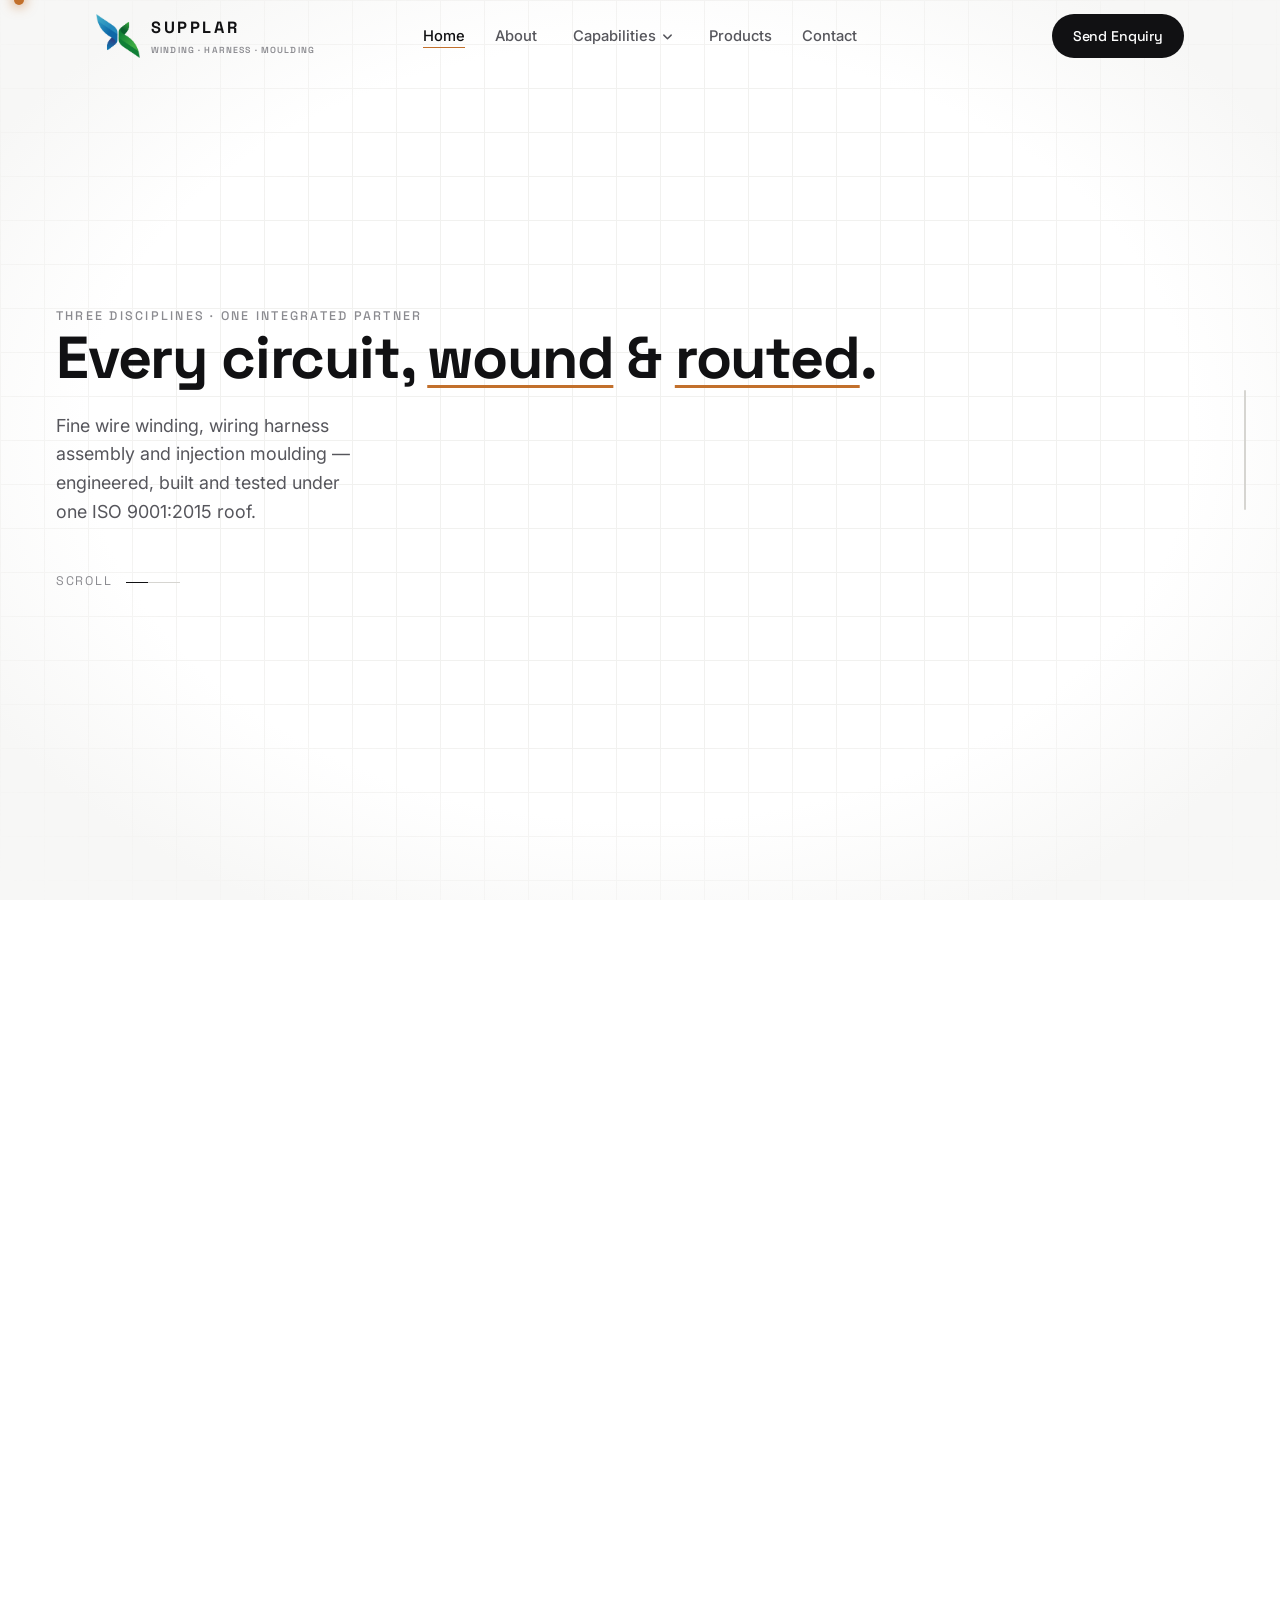
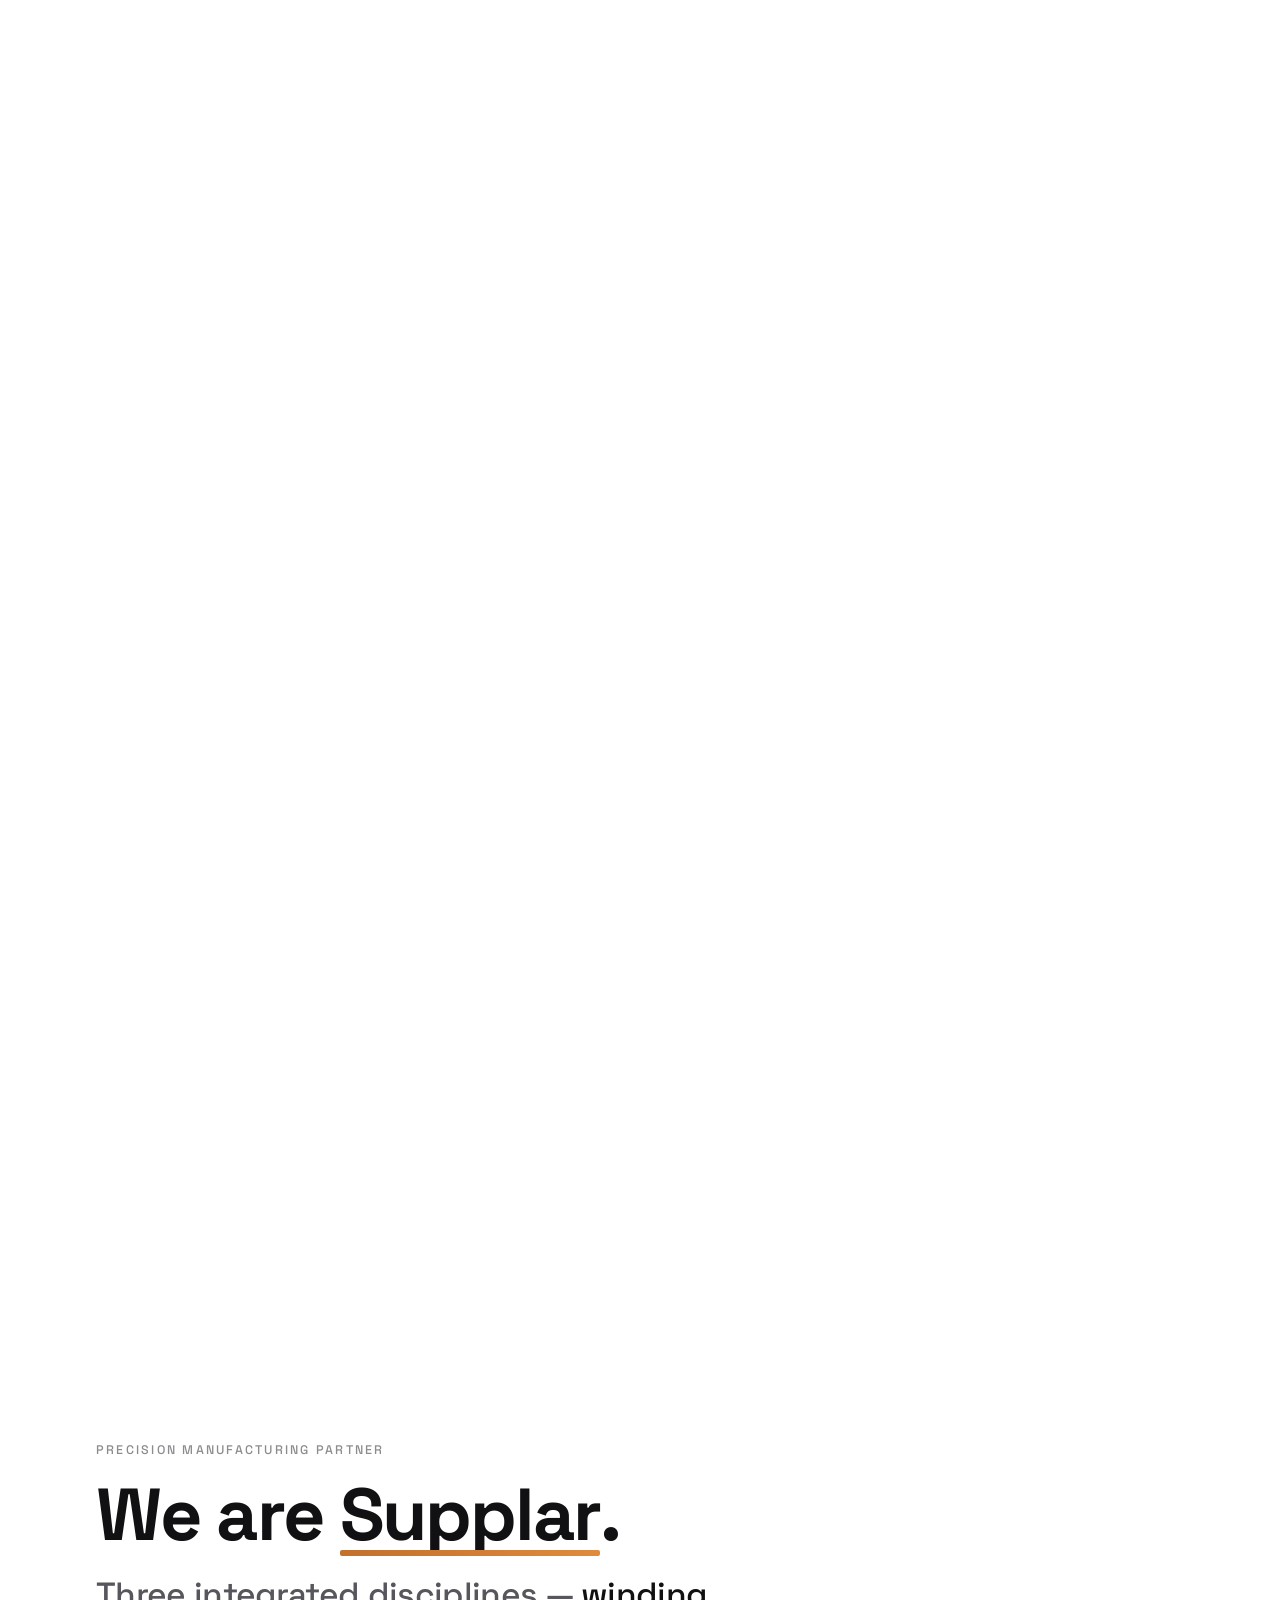
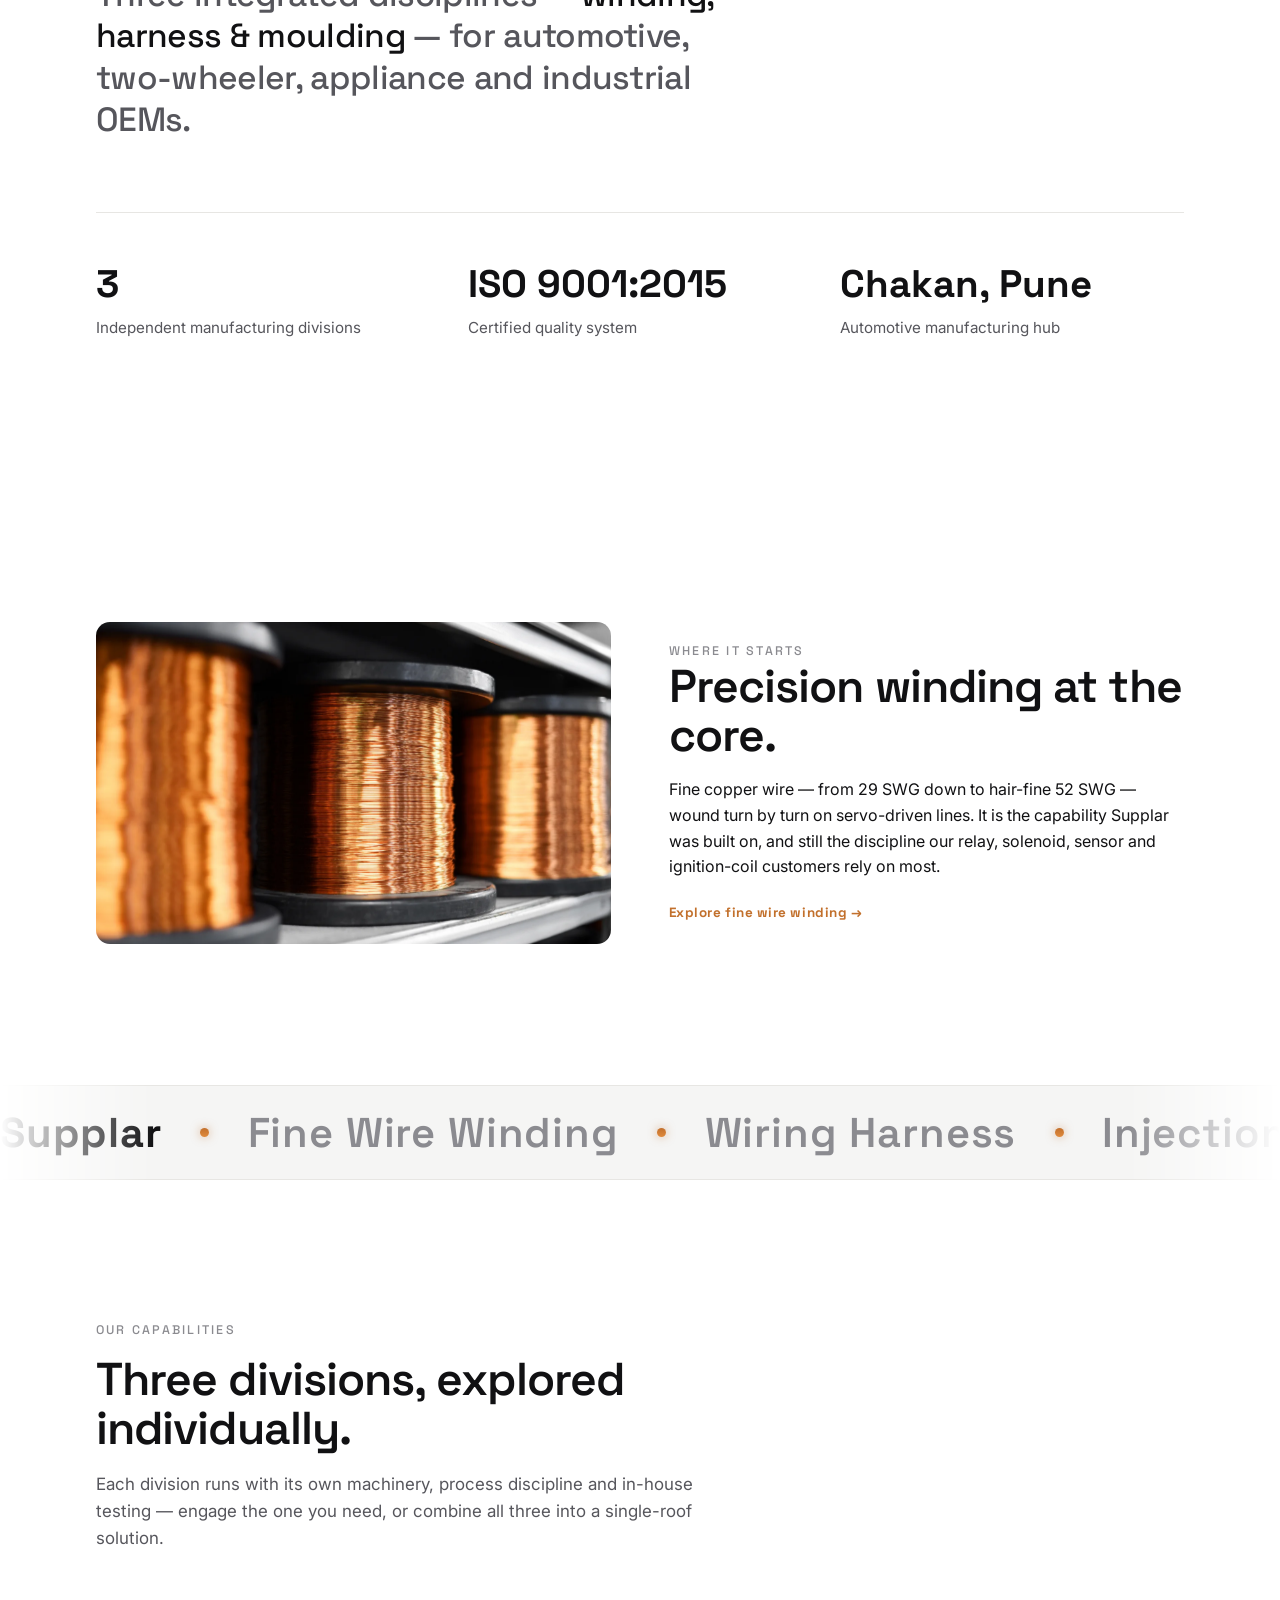
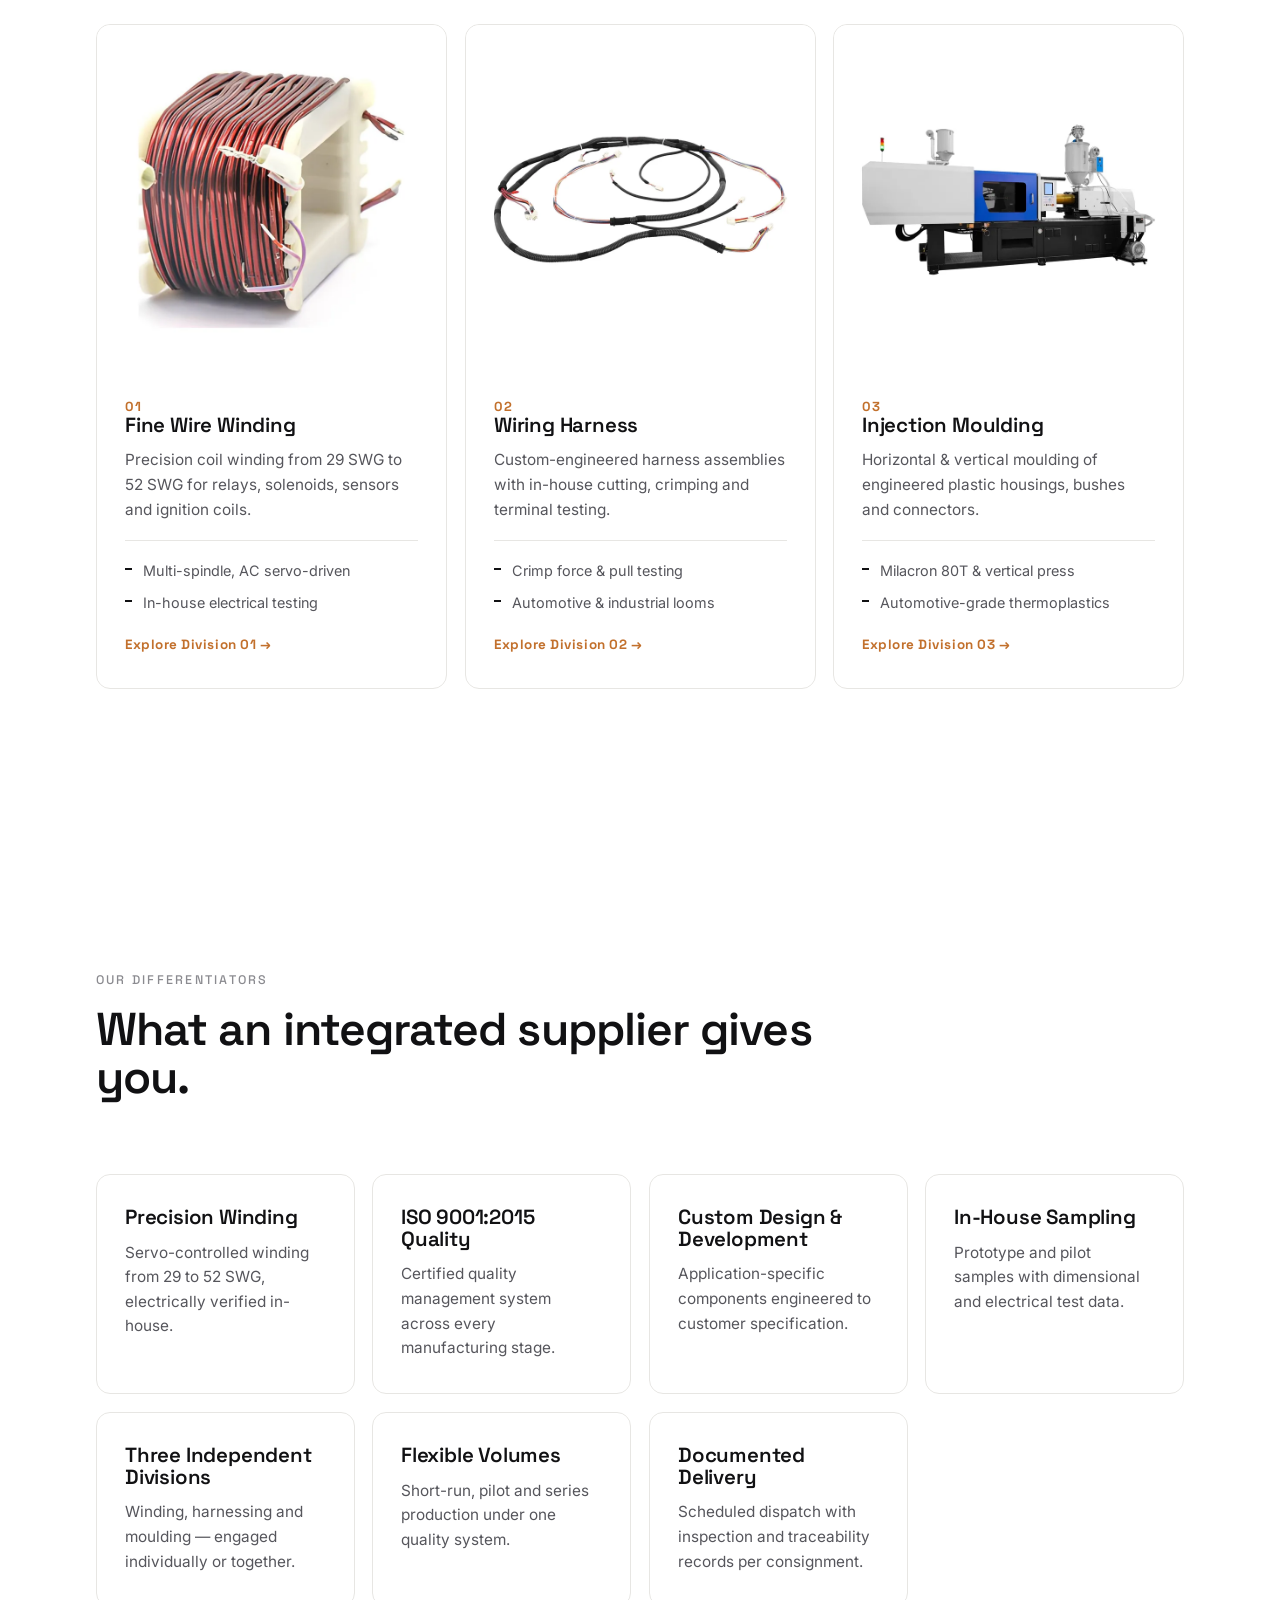
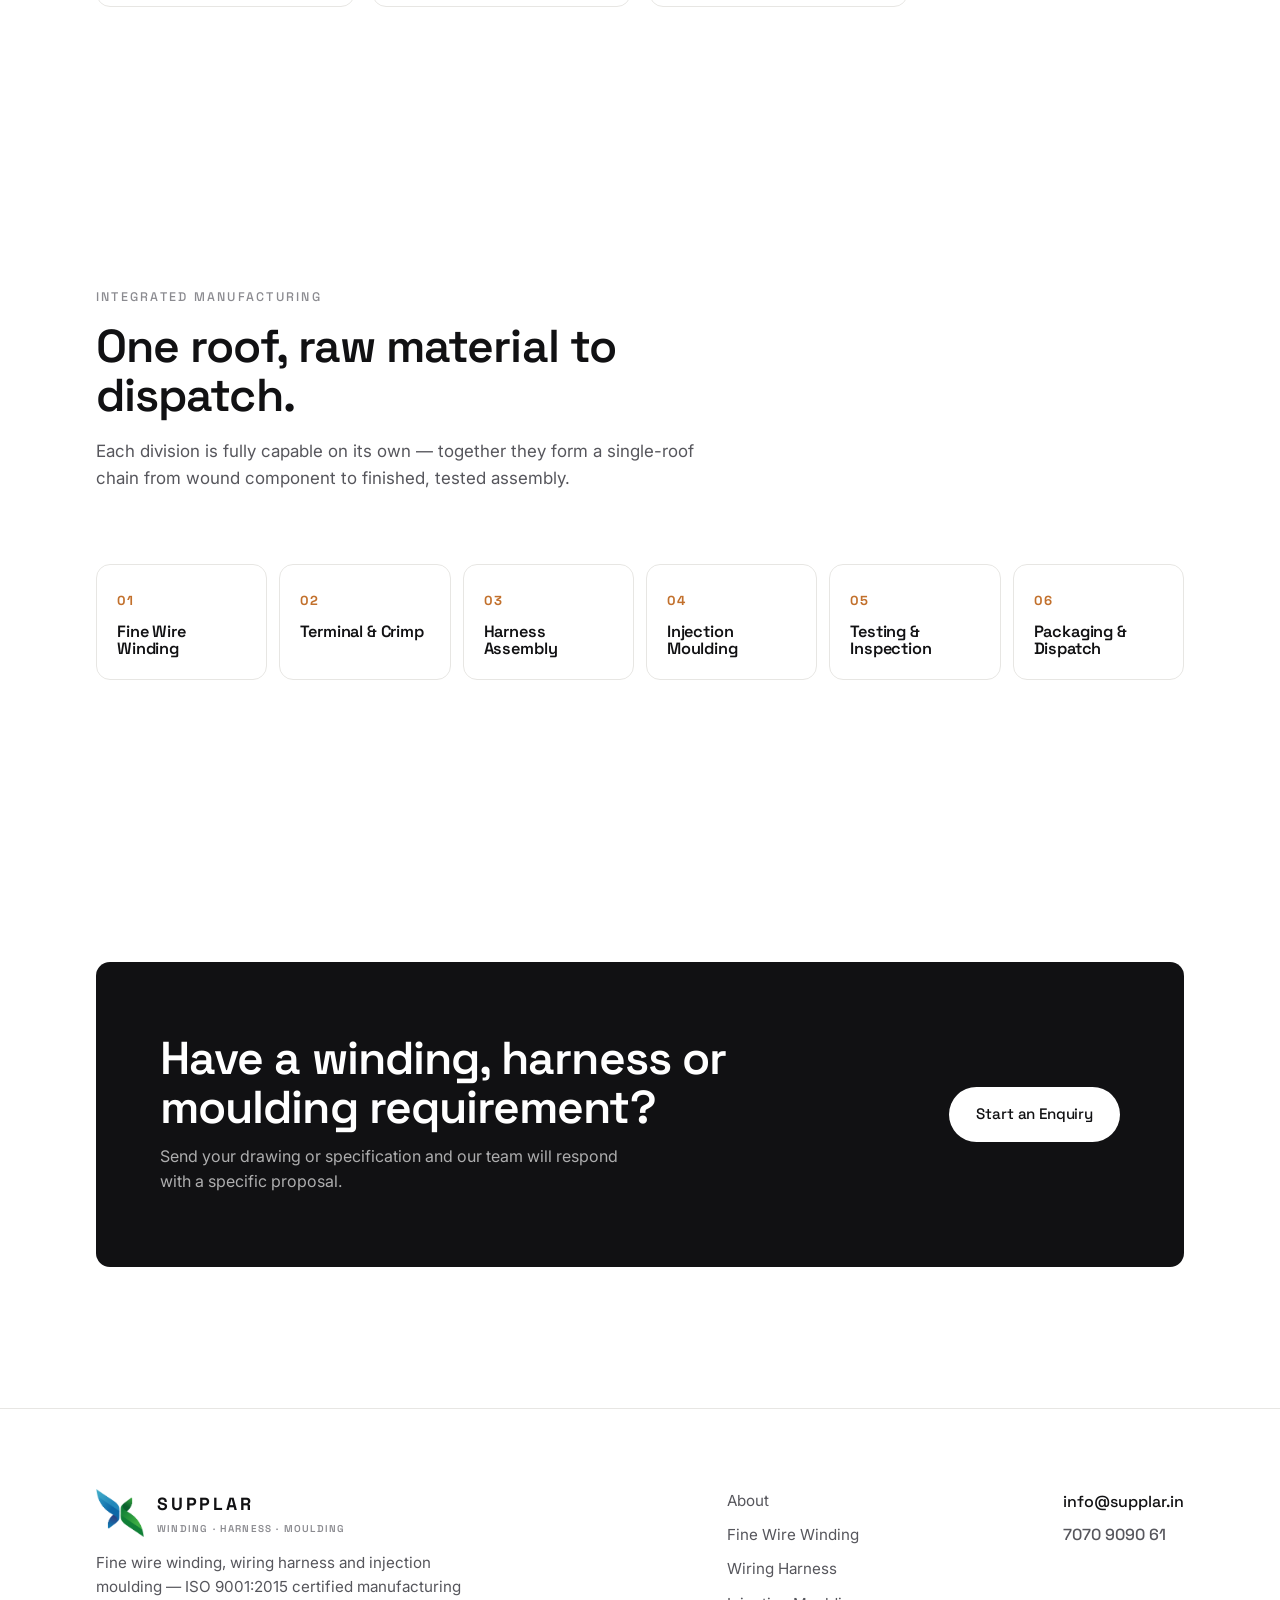
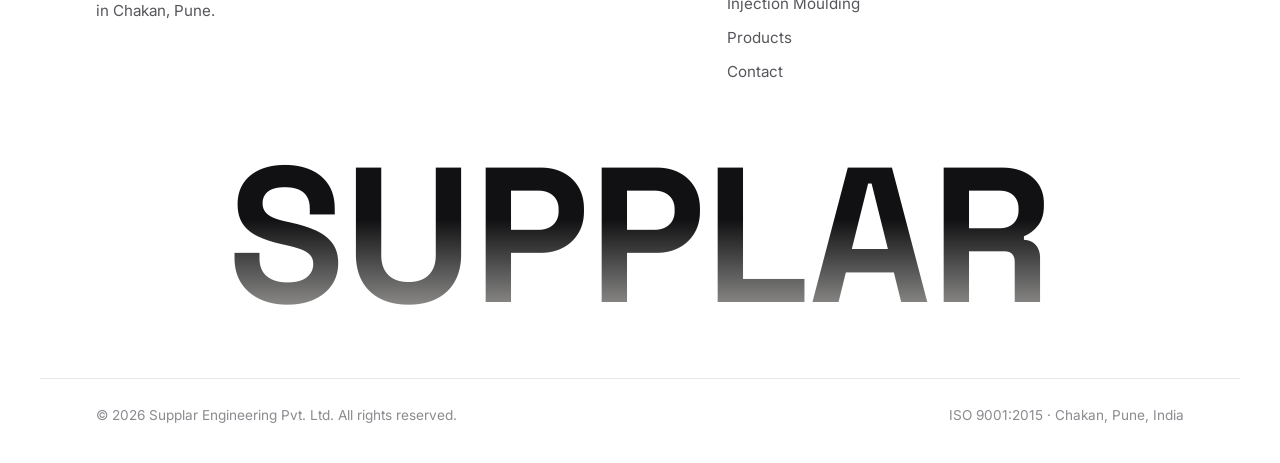
==== commit 84eb446d: "Home: bring back the three division cards from before the stacking section Restores the 'Three divis" ====
--- a/index.html
+++ b/index.html
@@ -15,7 +15,7 @@
       rel="stylesheet"
     />
     <link rel="icon" type="image/png" href="logo-mark.png" />
-    <link rel="stylesheet" href="styles.css?v=20261121a" />
+    <link rel="stylesheet" href="styles.css?v=20261121b" />
     <link rel="canonical" href="https://supplar.in/" />
     <meta property="og:type" content="website" />
     <meta property="og:site_name" content="Supplar Engineering" />
@@ -345,54 +345,53 @@
         </div>
       </div>
 
-      <!-- ─── THREE DIVISIONS (sticky title + stacking cards) ─────────────────── -->
-      <section class="stack" id="divisions" aria-labelledby="stack-title">
-        <h2 class="stack__title" id="stack-title" aria-label="What we make"></h2>
-        <ul class="stack__cards">
-            <li class="stack__card" style="--i:0;">
-              <a href="winding.html" class="stack__link">
-                <div class="stack__media"><img class="stack__img" src="images/enamelled-copper-wire-spools-1600.webp" alt="Enamelled copper wire spools" width="1600" height="1067" loading="lazy" /></div>
-                <div class="stack__meta"><span>Division 01</span><span>Fine wire winding</span><span>29 – 52 SWG</span></div>
-                <div class="stack__foot"><h3 class="stack__name">Fine Wire Winding</h3><svg class="stack__arrow" viewBox="0 0 38 38" fill="none" stroke="currentColor" stroke-width="1.5" aria-hidden="true"><path d="M9.5 30.08 30.08 9.5M10.32 9.5h19.76v19.76"/></svg></div>
-              </a>
-            </li>
-            <li class="stack__card" style="--i:1;">
-              <a href="harness.html" class="stack__link">
-                <div class="stack__media"><img class="stack__img" src="images/automotive-wiring-harness-ecu-1600.webp" alt="Automotive wiring harness routed to an ECU" width="1600" height="1067" loading="lazy" /></div>
-                <div class="stack__meta"><span>Division 02</span><span>Wiring harness</span><span>Automotive &amp; appliance</span></div>
-                <div class="stack__foot"><h3 class="stack__name">Wiring Harness</h3><svg class="stack__arrow" viewBox="0 0 38 38" fill="none" stroke="currentColor" stroke-width="1.5" aria-hidden="true"><path d="M9.5 30.08 30.08 9.5M10.32 9.5h19.76v19.76"/></svg></div>
-              </a>
-            </li>
-            <li class="stack__card" style="--i:2;">
-              <a href="moulding.html" class="stack__link">
-                <div class="stack__media"><img class="stack__img" src="images/horizontal-injection-moulding-machine-1600.webp" alt="Horizontal injection moulding machine" width="1600" height="1067" loading="lazy" /></div>
-                <div class="stack__meta"><span>Division 03</span><span>Injection moulding</span><span>Engineering plastics</span></div>
-                <div class="stack__foot"><h3 class="stack__name">Injection Moulding</h3><svg class="stack__arrow" viewBox="0 0 38 38" fill="none" stroke="currentColor" stroke-width="1.5" aria-hidden="true"><path d="M9.5 30.08 30.08 9.5M10.32 9.5h19.76v19.76"/></svg></div>
-              </a>
-            </li>
-            <li class="stack__card" style="--i:3;">
-              <a href="products.html" class="stack__link">
-                <div class="stack__media stack__media--contain"><img class="stack__img" src="images/fine-wire-coil-bobbin-1600.webp" alt="Fine-wire coil on a bobbin" width="1600" height="1067" loading="lazy" /></div>
-                <div class="stack__meta"><span>Products</span><span>Wound components</span><span>Built to the drawing</span></div>
-                <div class="stack__foot"><h3 class="stack__name">Wound Components</h3><svg class="stack__arrow" viewBox="0 0 38 38" fill="none" stroke="currentColor" stroke-width="1.5" aria-hidden="true"><path d="M9.5 30.08 30.08 9.5M10.32 9.5h19.76v19.76"/></svg></div>
-              </a>
-            </li>
-        </ul>
-        <div class="stack__index">
-          <div class="stack__index-head"><span>[ Component families ]</span><span>05</span></div>
-          <ol class="stack__rows">
-              <li><div class="stack__hairline" aria-hidden="true"></div>
-                <a href="products.html#components" class="stack__row"><span class="stack__num">05</span><span class="stack__row-name">Relay &amp; Contactor Coils</span><span class="stack__row-meta">Winding</span><span class="stack__row-meta">Automotive · Switchgear</span><svg class="stack__arrow stack__arrow--small" viewBox="0 0 38 38" fill="none" stroke="currentColor" stroke-width="1.5" aria-hidden="true"><path d="M9.5 30.08 30.08 9.5M10.32 9.5h19.76v19.76"/></svg></a></li>
-              <li><div class="stack__hairline" aria-hidden="true"></div>
-                <a href="products.html#components" class="stack__row"><span class="stack__num">06</span><span class="stack__row-name">Transformer, Ferrite-Core &amp; Inductors</span><span class="stack__row-meta">Winding</span><span class="stack__row-meta">Power · Electronics</span><svg class="stack__arrow stack__arrow--small" viewBox="0 0 38 38" fill="none" stroke="currentColor" stroke-width="1.5" aria-hidden="true"><path d="M9.5 30.08 30.08 9.5M10.32 9.5h19.76v19.76"/></svg></a></li>
-              <li><div class="stack__hairline" aria-hidden="true"></div>
-                <a href="products.html#components" class="stack__row"><span class="stack__num">07</span><span class="stack__row-name">Motor &amp; Pump Windings</span><span class="stack__row-meta">Winding</span><span class="stack__row-meta">Appliance · Industrial</span><svg class="stack__arrow stack__arrow--small" viewBox="0 0 38 38" fill="none" stroke="currentColor" stroke-width="1.5" aria-hidden="true"><path d="M9.5 30.08 30.08 9.5M10.32 9.5h19.76v19.76"/></svg></a></li>
-              <li><div class="stack__hairline" aria-hidden="true"></div>
-                <a href="products.html#components" class="stack__row"><span class="stack__num">08</span><span class="stack__row-name">Solenoid, MCB &amp; Defrost-Timer Coils</span><span class="stack__row-meta">Winding</span><span class="stack__row-meta">Switchgear · Appliance</span><svg class="stack__arrow stack__arrow--small" viewBox="0 0 38 38" fill="none" stroke="currentColor" stroke-width="1.5" aria-hidden="true"><path d="M9.5 30.08 30.08 9.5M10.32 9.5h19.76v19.76"/></svg></a></li>
-              <li><div class="stack__hairline" aria-hidden="true"></div>
-                <a href="contact.html" class="stack__row"><span class="stack__num">09</span><span class="stack__row-name">Custom Engineered Assemblies</span><span class="stack__row-meta">All divisions</span><span class="stack__row-meta">To specification</span><svg class="stack__arrow stack__arrow--small" viewBox="0 0 38 38" fill="none" stroke="currentColor" stroke-width="1.5" aria-hidden="true"><path d="M9.5 30.08 30.08 9.5M10.32 9.5h19.76v19.76"/></svg></a></li>
-          </ol>
-          <div class="stack__hairline" aria-hidden="true"></div>
+      <!-- ─── THREE DIVISIONS ─────────────────────────────────────────────────── -->
+      <section class="section" id="divisions">
+        <div class="container">
+          <div class="section-heading reveal">
+            <p class="eyebrow">Our Capabilities</p>
+            <h2>Three divisions, explored individually.</h2>
+            <p class="section-sub">
+              Each division runs with its own machinery, process discipline and in-house
+              testing — engage the one you need, or combine all three into a single-roof solution.
+            </p>
+          </div>
+
+          <div class="card-grid card-grid-3 reveal">
+            <a class="card" href="winding.html">
+              <div class="card-media"><img src="images/fine-wire-coil-bobbin-800sq.webp" alt="Fine-wire coil on a bobbin" width="800" height="800" loading="lazy" /></div>
+              <span class="sec-num">01</span>
+              <h3>Fine Wire Winding</h3>
+              <p>Precision coil winding from 29 SWG to 52 SWG for relays, solenoids, sensors and ignition coils.</p>
+              <ul class="card-list">
+                <li>Multi-spindle, AC servo-driven</li>
+                <li>In-house electrical testing</li>
+              </ul>
+              <span class="hx-idx" style="margin-top:20px;">Explore Division 01 →</span>
+            </a>
+            <a class="card" href="harness.html">
+              <div class="card-media"><img src="images/automotive-wiring-harness-ecu-800sq.webp" alt="Automotive wiring harness routed to an ECU" width="800" height="800" loading="lazy" /></div>
+              <span class="sec-num">02</span>
+              <h3>Wiring Harness</h3>
+              <p>Custom-engineered harness assemblies with in-house cutting, crimping and terminal testing.</p>
+              <ul class="card-list">
+                <li>Crimp force &amp; pull testing</li>
+                <li>Automotive &amp; industrial looms</li>
+              </ul>
+              <span class="hx-idx" style="margin-top:20px;">Explore Division 02 →</span>
+            </a>
+            <a class="card" href="moulding.html">
+              <div class="card-media"><img src="images/horizontal-injection-moulding-machine-800sq.webp" alt="Horizontal injection moulding machine" width="800" height="800" loading="lazy" /></div>
+              <span class="sec-num">03</span>
+              <h3>Injection Moulding</h3>
+              <p>Horizontal &amp; vertical moulding of engineered plastic housings, bushes and connectors.</p>
+              <ul class="card-list">
+                <li>Milacron 80T &amp; vertical press</li>
+                <li>Automotive-grade thermoplastics</li>
+              </ul>
+              <span class="hx-idx" style="margin-top:20px;">Explore Division 03 →</span>
+            </a>
+          </div>
         </div>
       </section>
 
@@ -501,6 +500,6 @@
       </div>
     </footer>
 
-    <script src="script.js?v=20261121a"></script>
+    <script src="script.js?v=20261121b"></script>
   </body>
 </html>
